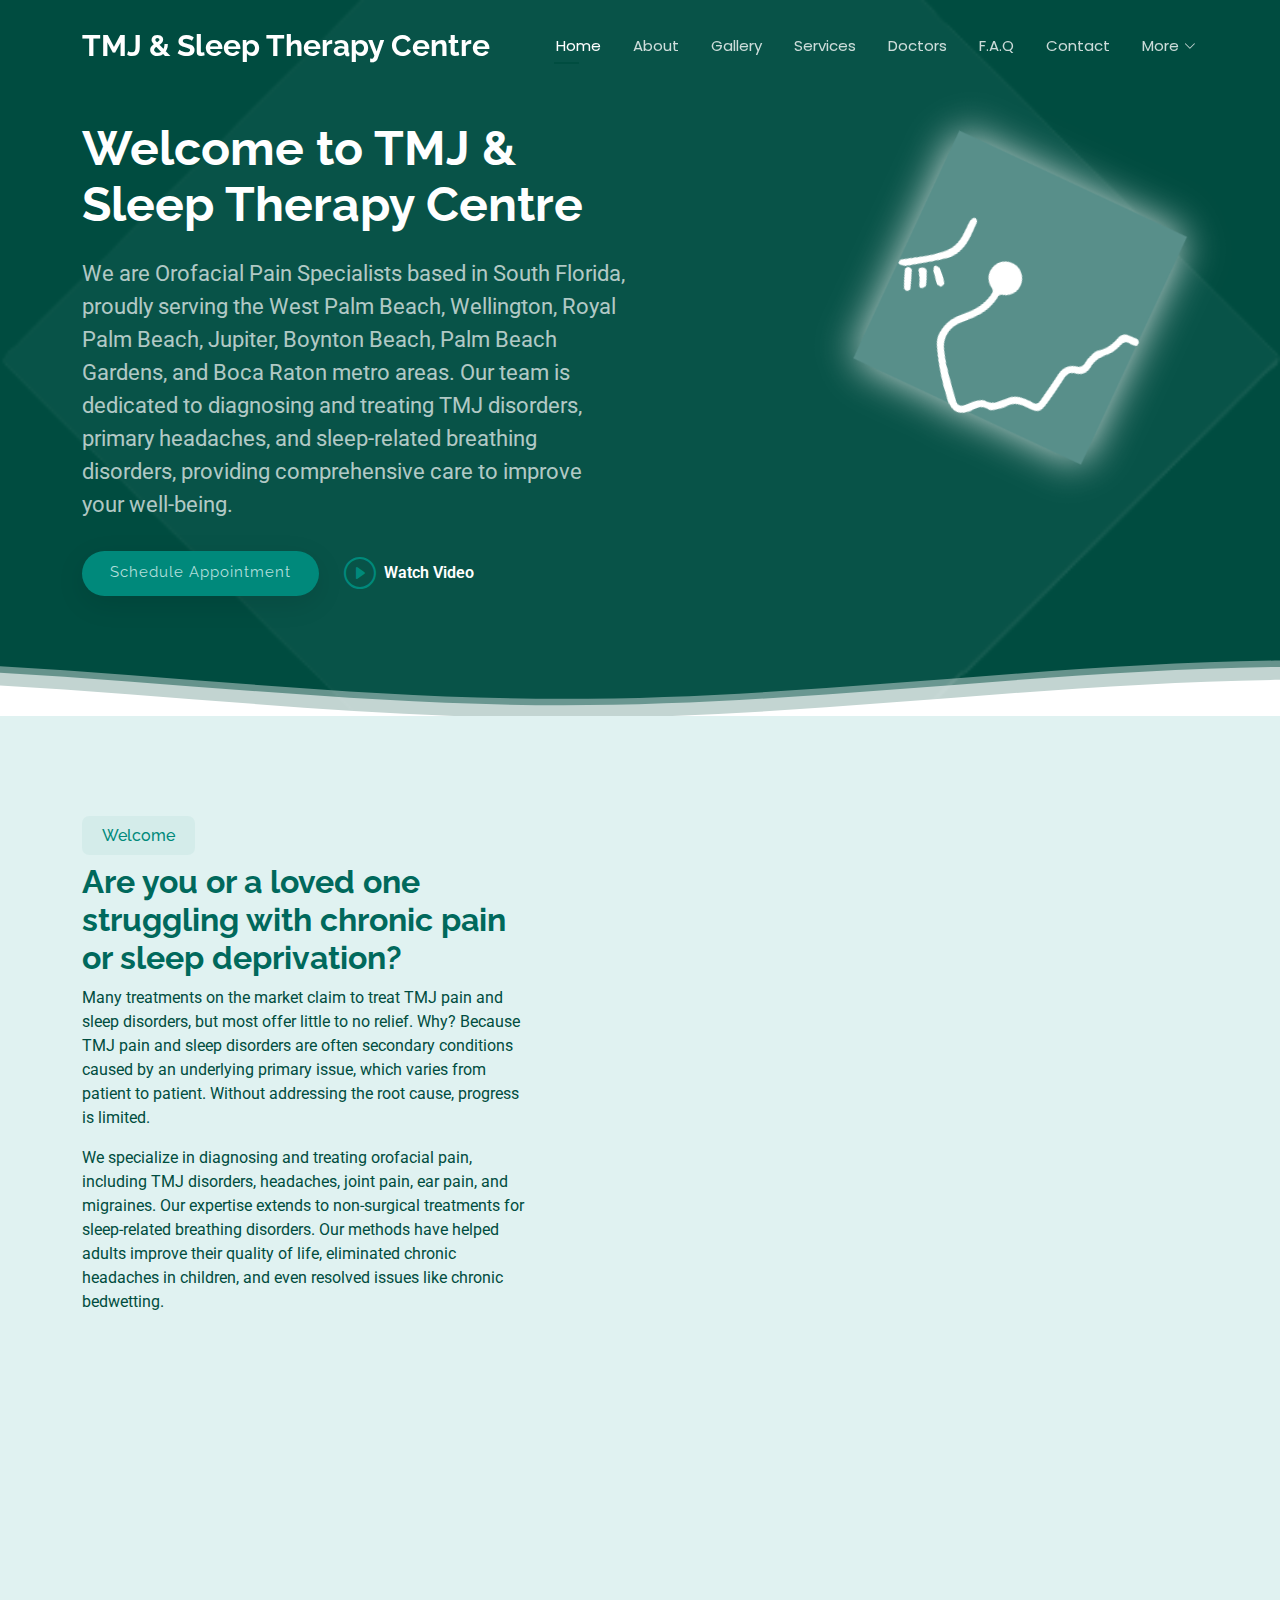
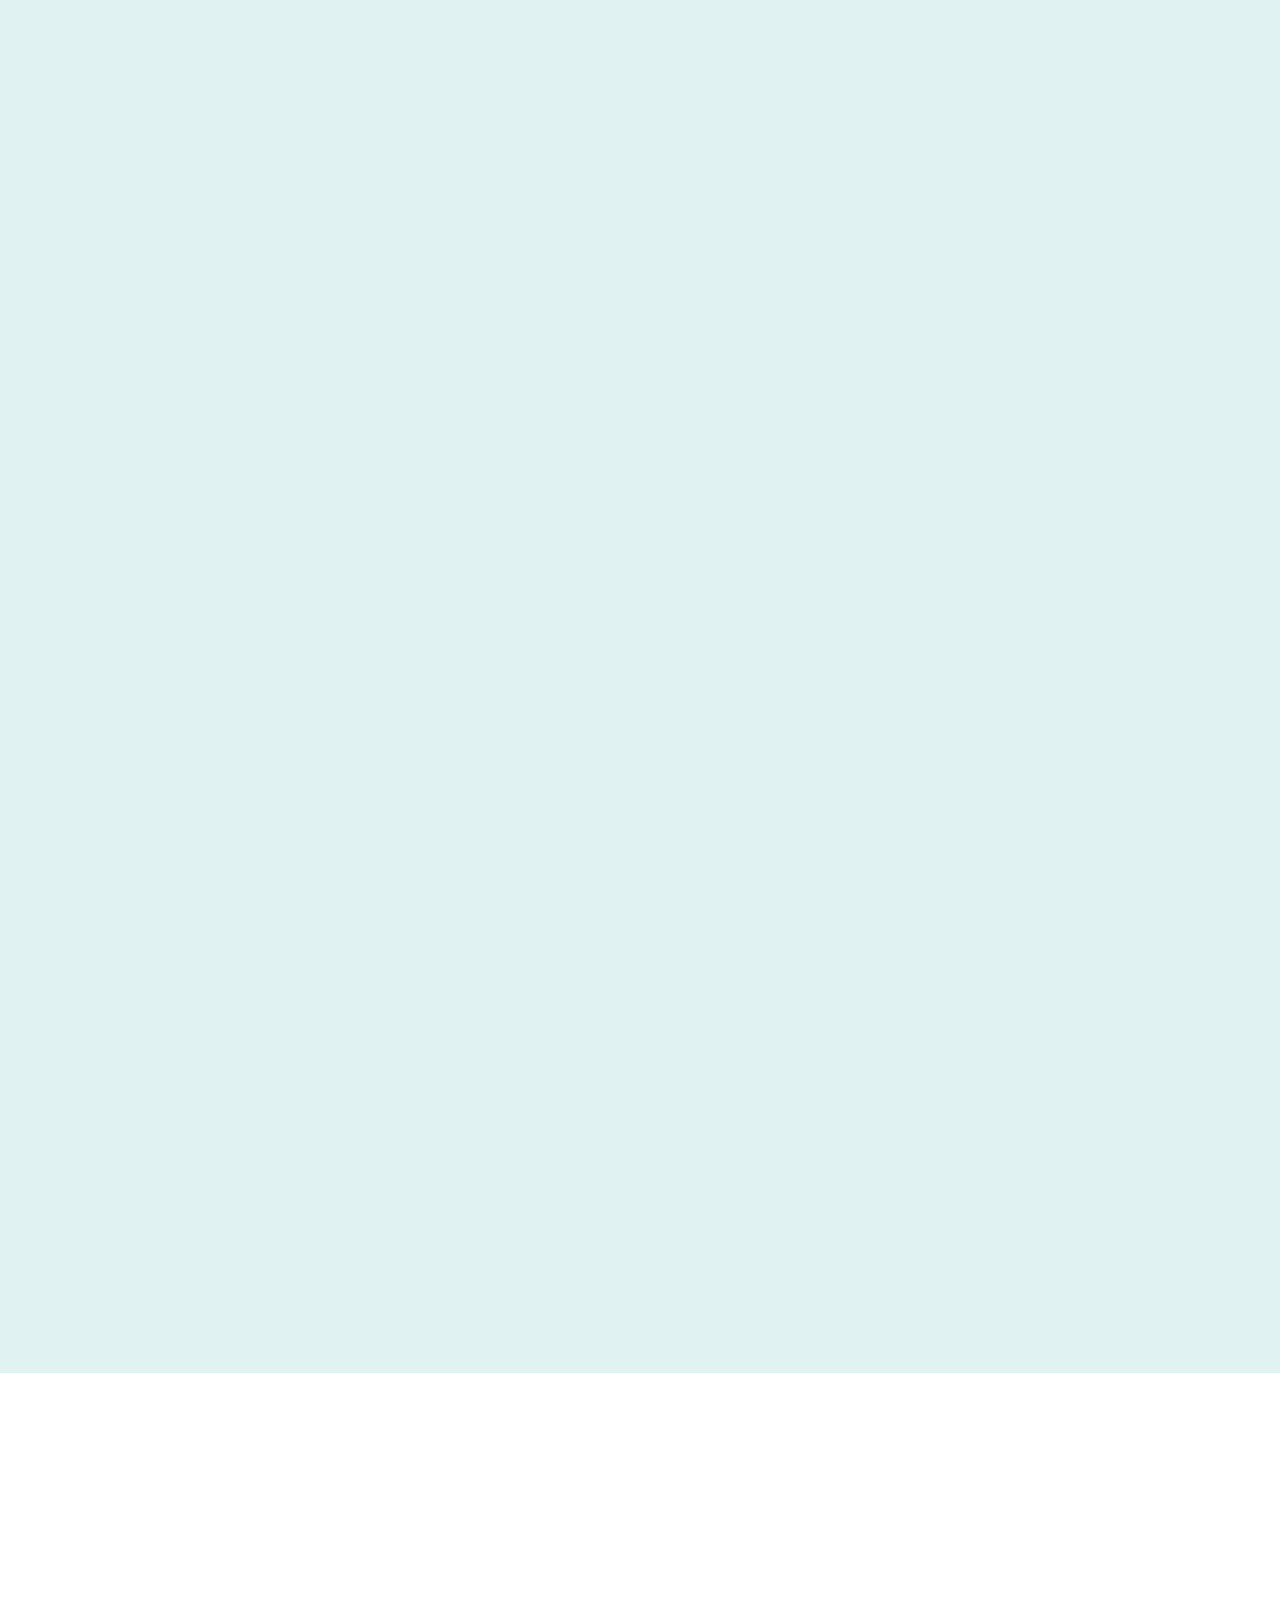
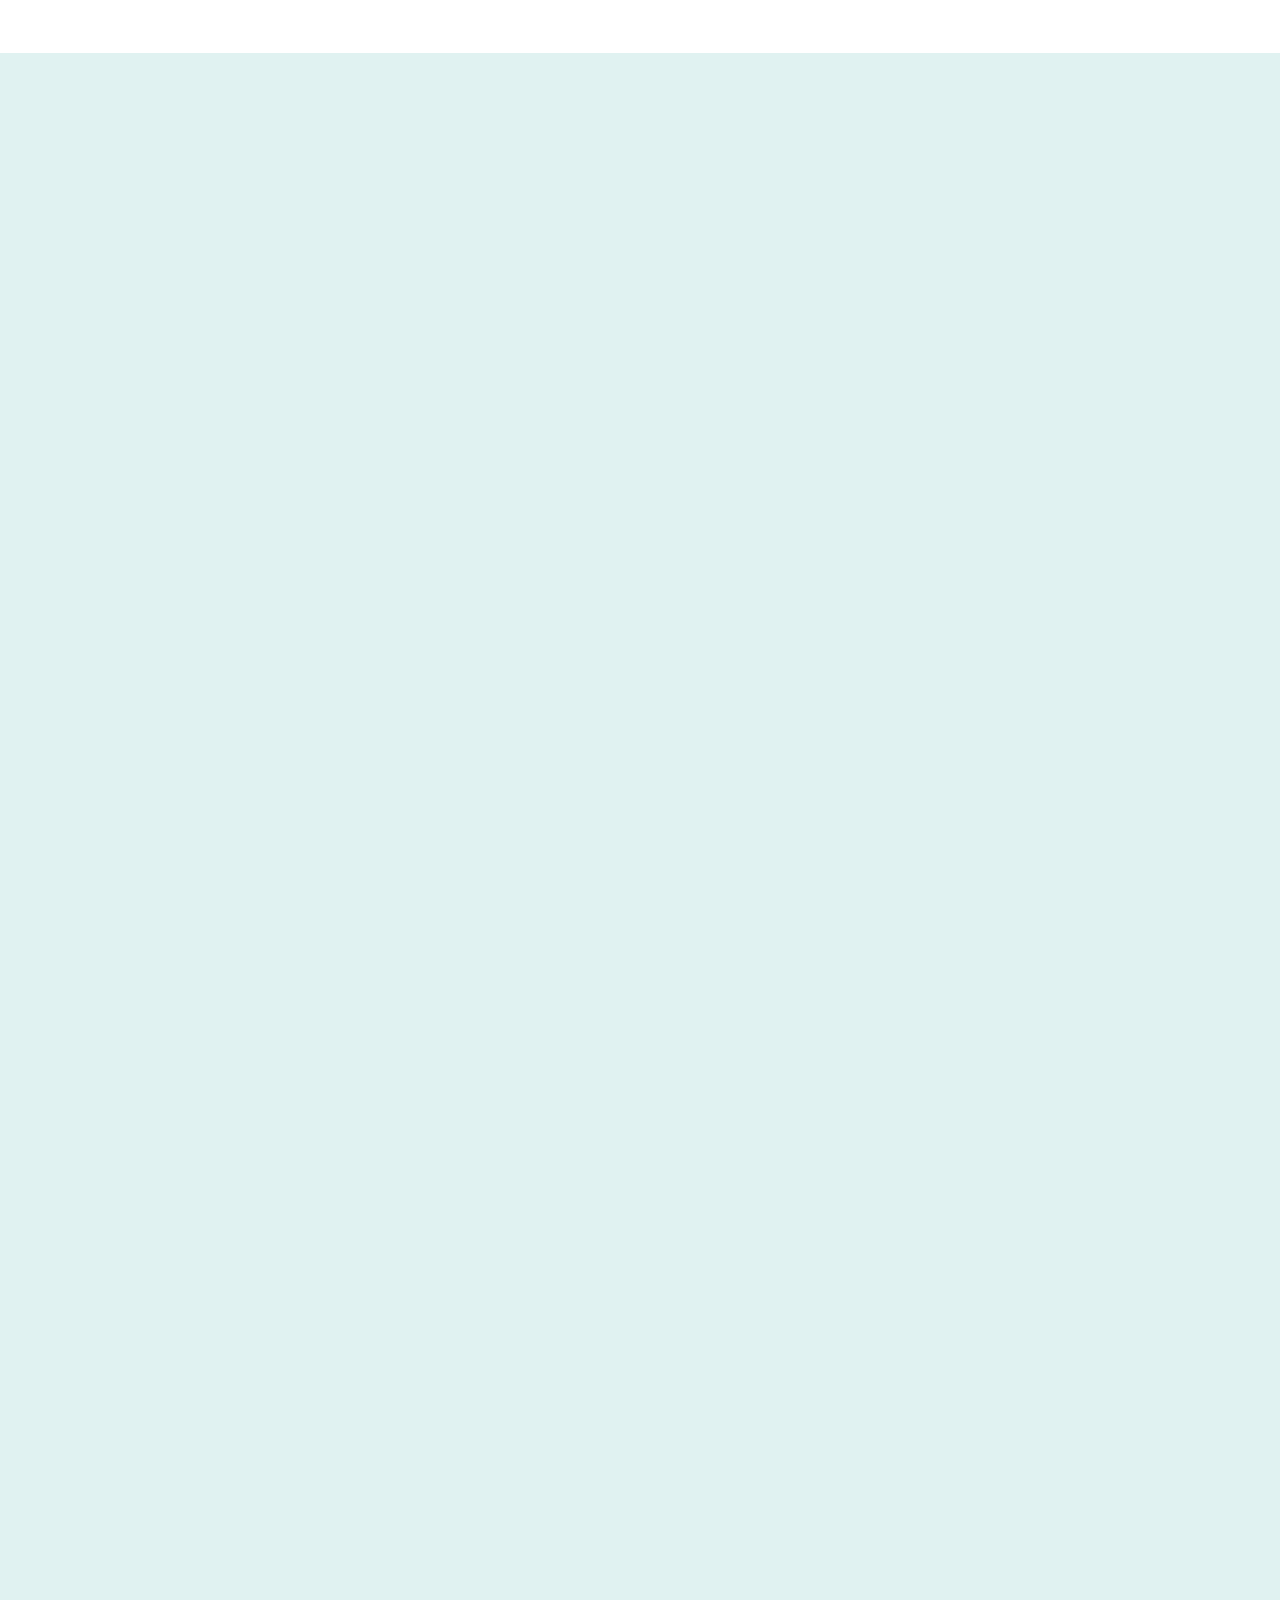
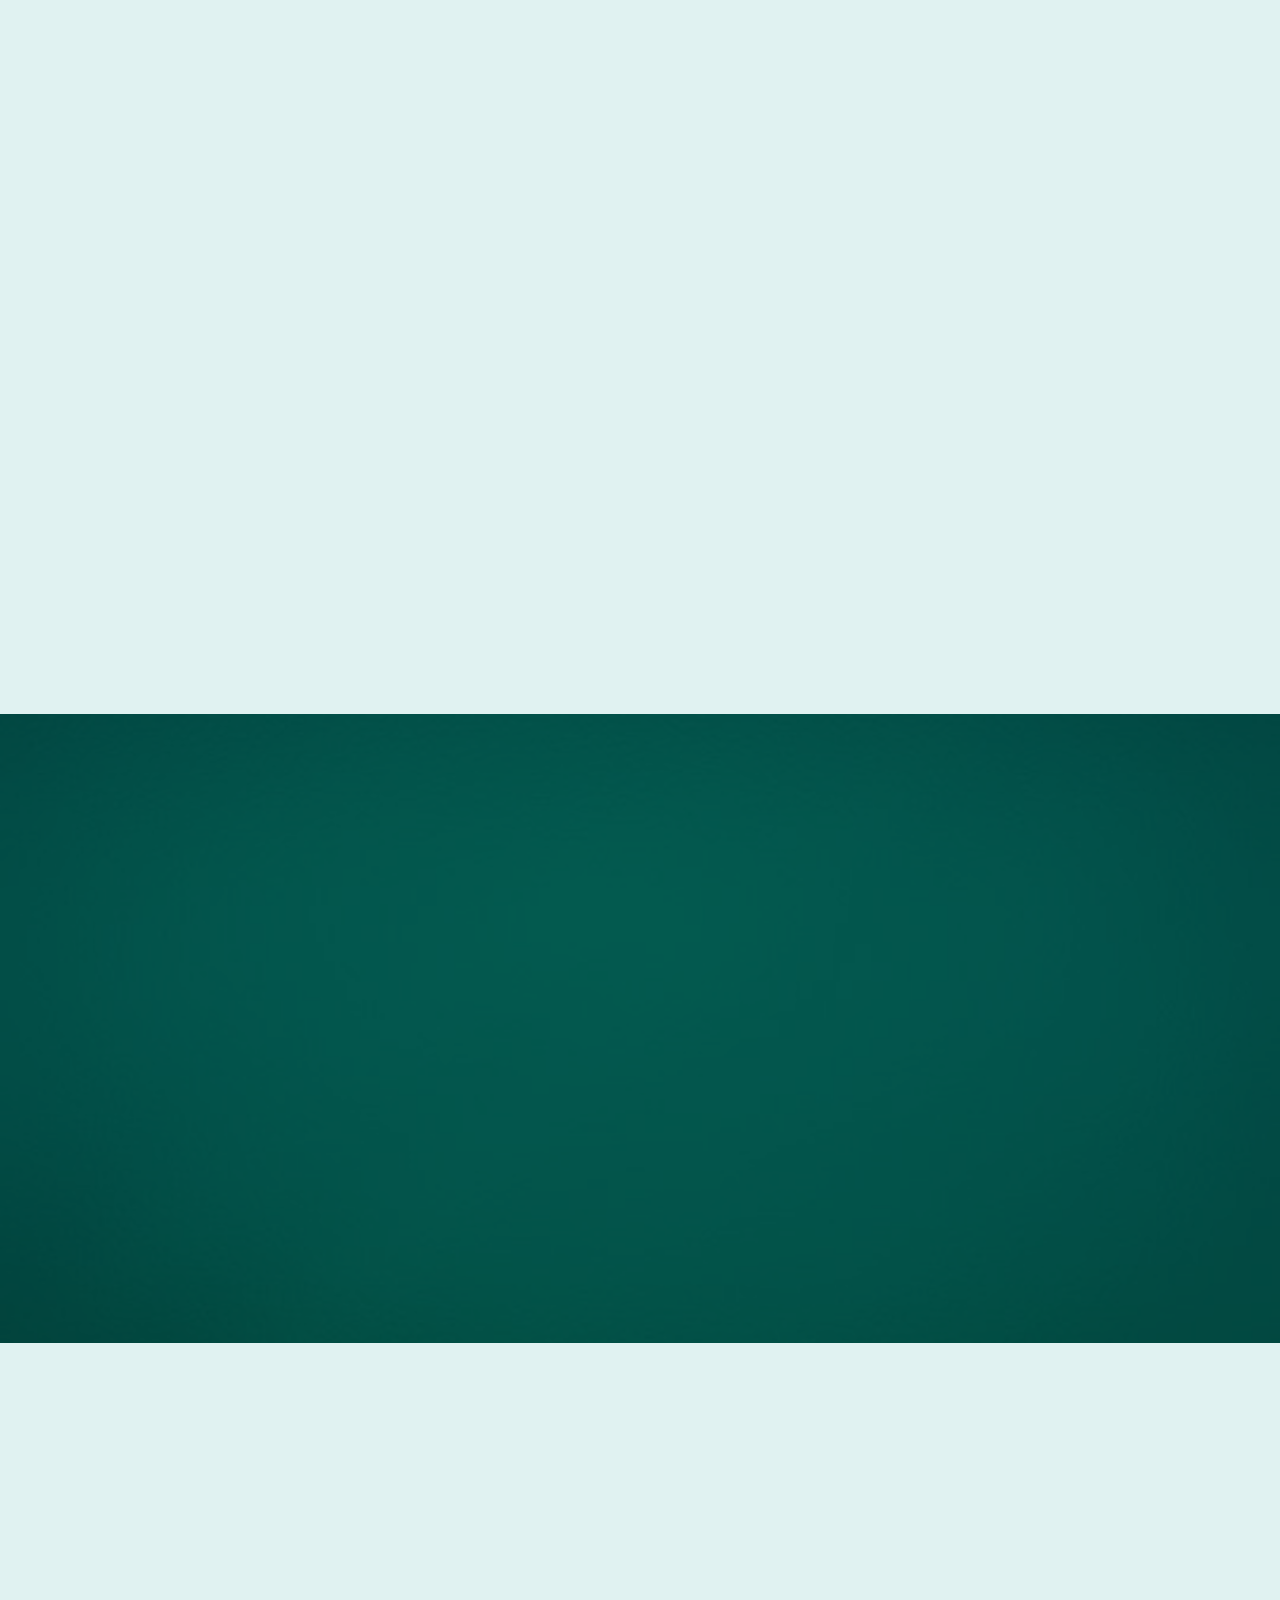
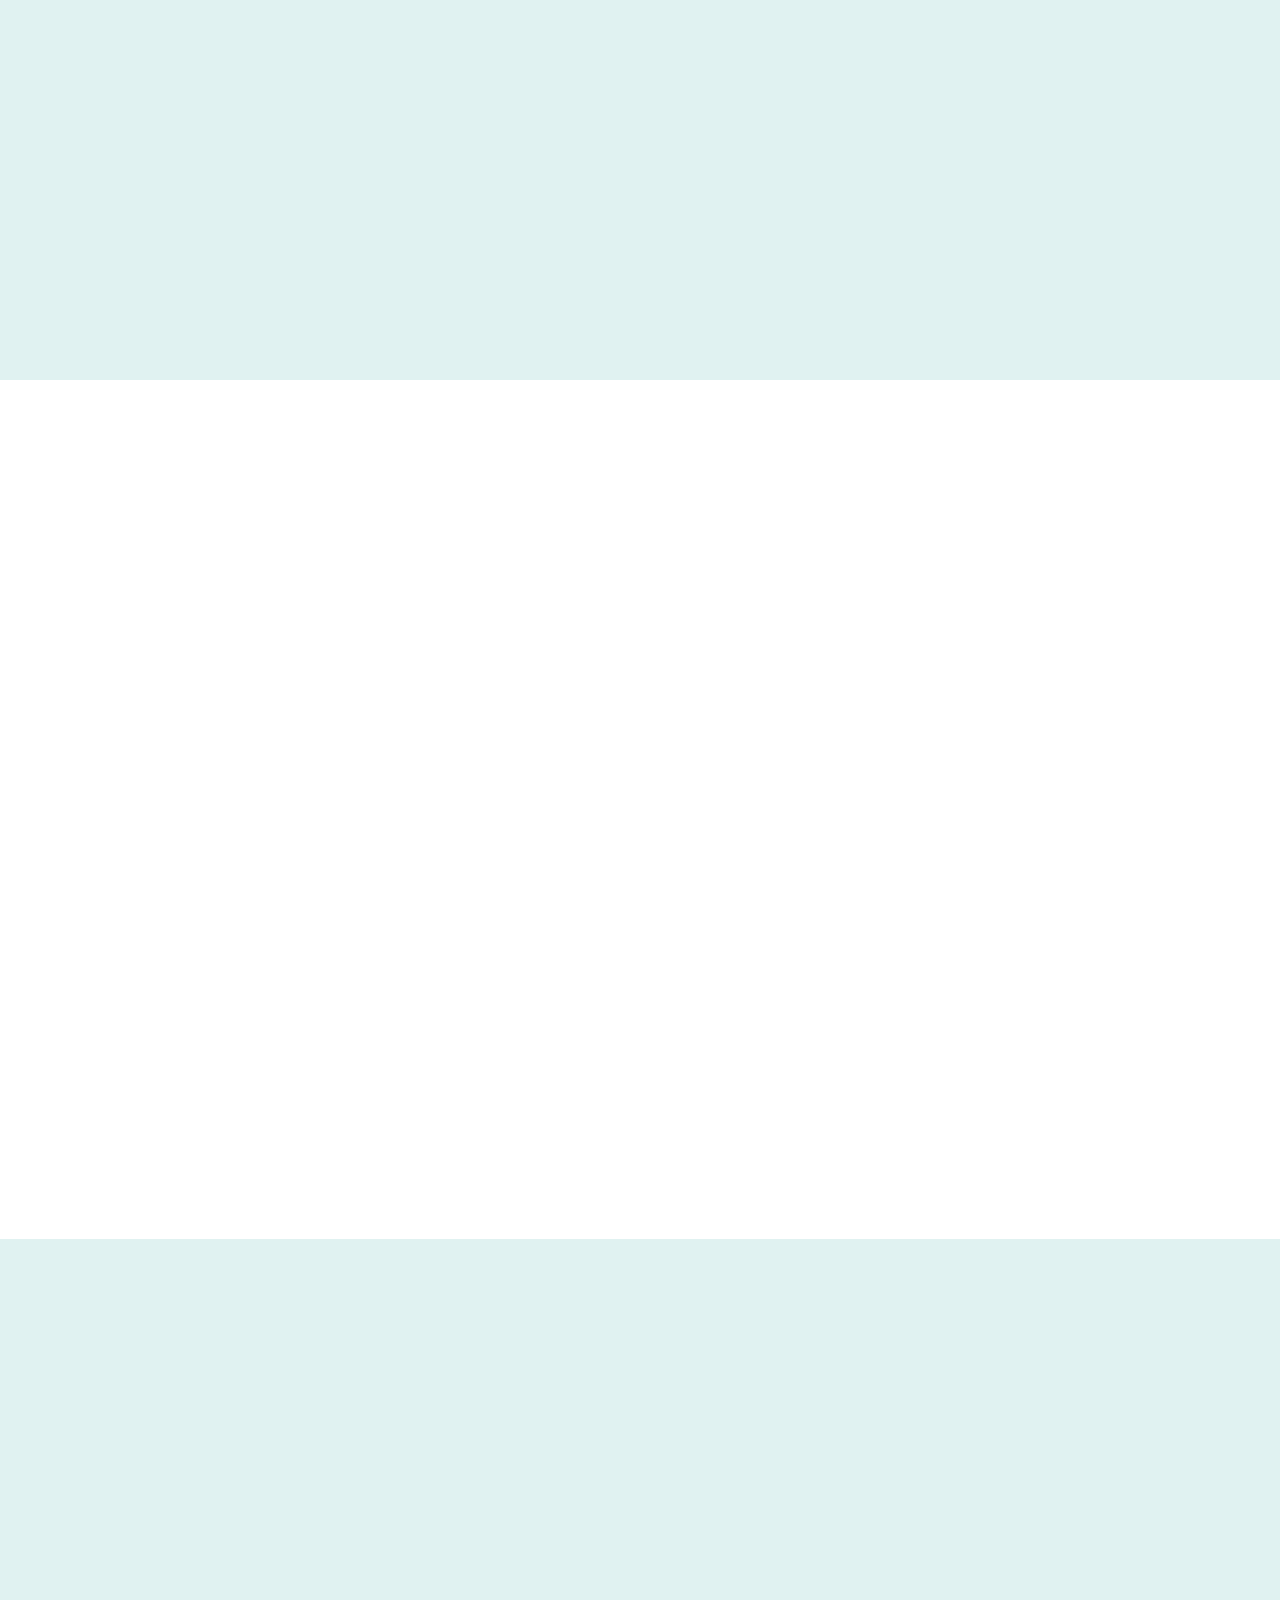
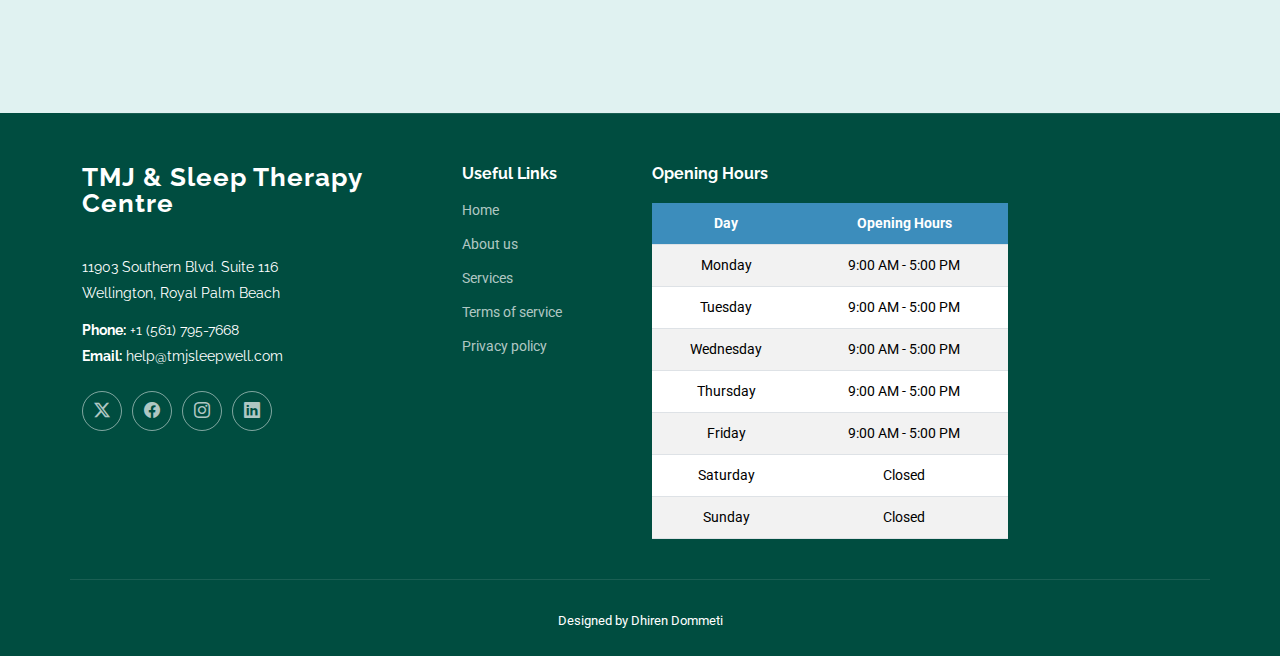
==== index.html @ c7f0abd9 "main" ====
<!DOCTYPE html>
<html lang="en">
  <!--
     ____   ____ ___  ____  ____ ___ ___  _   _
    / ___| / ___/ _ \|  _ \|  _ \_ _/ _ \| \ | |
    \___ \| |  | | | | |_) | |_) | | | | |  \| |
    ___) | |__| |_| |  _ <|  __/| | |_| | |\  |
    |____/ \____\___/|_| \_\_|  |___\___/|_| \_|
    www.dhiren.pro
  -->
  <head>
    <meta charset="utf-8" />
    <meta content="width=device-width, initial-scale=1.0" name="viewport" />
    <title>TMJ & Sleep Therapy Centre</title>
    <meta name="description" content="Specialized care for TMJ disorders and sleep-related breathing problems">
    <meta name="keywords" content="TMJ, sleep therapy, dental care">

    <!-- Favicons -->
    <link href="assets/img/favicon.png" rel="icon" />
    <!--<link href="assets/img/favicon.png" rel="apple-touch-icon" />-->

    <!-- Fonts -->
    <link href="https://fonts.googleapis.com" rel="preconnect" />
    <link href="https://fonts.gstatic.com" rel="preconnect" crossorigin />
    <link href="https://fonts.googleapis.com/css2?family=Roboto:ital,wght@0,100;0,300;0,400;0,500;0,700;0,900;1,100;1,300;1,400;1,500;1,700;1,900&family=Poppins:ital,wght@0,100;0,200;0,300;0,400;0,500;0,600;0,700;0,800;0,900;1,100;1,200;1,300;1,400;1,500;1,600;1,700;1,800;1,900&family=Raleway:ital,wght@0,100;0,200;0,300;0,400;0,500;0,600;0,700;0,800;0,900;1,100;1,200;1,300;1,400;1,500;1,600;1,700;1,800;1,900&display=swap" rel="stylesheet"/>

    <!-- Vendor CSS Files -->
    <!--<link href="https://fonts.googleapis.com/css2?family=Belleza&display=swap" rel="stylesheet"/>-->
    <link href="assets/vendor/bootstrap/css/bootstrap.min.css" rel="stylesheet"/>
    <link href="assets/vendor/bootstrap-icons/bootstrap-icons.css" rel="stylesheet"/>
    <link href="assets/vendor/aos/aos.css" rel="stylesheet" />
    <link href="assets/vendor/glightbox/css/glightbox.min.css" rel="stylesheet"/>
    <link href="assets/vendor/swiper/swiper-bundle.min.css" rel="stylesheet" />

    <!-- Main CSS File -->
    <link href="assets/css/main.css" rel="stylesheet" />
  <!--  <style>
      #nextButton {
         display: none; /* Initially hide the button */
         position: fixed;
         bottom: 20px;
         right: 20px;
         padding: 10px 20px;
         background-color: #663333;
         color: white;
         border: none;
         border-radius: 5px;
         cursor: pointer;
      }
   </style>-->
  </head>

  <body class="index-page">
    <header id="header" class="header d-flex align-items-center fixed-top">
      <div
        class="container-fluid container-xl position-relative d-flex align-items-center justify-content-between"
      >
        <a href="index.html" class="logo d-flex align-items-center">
          <!-- Uncomment the line below if you also wish to use an image logo
          <img src="assets/img/logo.png" alt="" />-->
          <!--style="font-family: 'Belleza'; font-size: 1.5em"-->
          <h1>
            TMJ & Sleep Therapy Centre
          </h1>
        </a>
        <nav id="navmenu" class="navmenu">
          <ul>
            <li><a href="#hero" class="active">Home</a></li>
            <li><a href="#about">About</a></li>
            <!--<li><a href="#features">Features</a></li>-->
            <li><a href="#gallery">Gallery</a></li>
            <li><a href="#services">Services</a></li>
            <li><a href="#team">Doctors</a></li>
            <li><a href="#faq">F.A.Q</a></li>
            <li><a href="#contact">Contact</a></li>

            <!--<li><a href="#pricing">Pricing</a></li>-->

            <li class="dropdown">
              <a href="#"
                ><span>More</span>
                <i class="bi bi-chevron-down toggle-dropdown"></i
              ></a>
              <ul>
               <!-- <li><a href="#contact">Contact</a></li>
                <li><a href="#faq">F.A.Q</a></li>-->
                <li class="dropdown">
                  <a href="#"
                    ><span>Resources</span>
                    <i class="bi bi-chevron-down toggle-dropdown"></i
                  ></a>
                  <ul>
                    <li><a href="#">Blog</a></li>
                    <li><a href="#">Patient Education</a></li>
                  </ul>
                </li>
              </ul>
            </li>
          </ul>
          <i class="mobile-nav-toggle d-xl-none bi bi-list"></i>
        </nav>
      </div>
    </header>

    <main class="main">
      <!-- Hero Section -->
      <section id="hero" class="hero section dark-background">
        <img src="assets/img/hero-bg.png" alt="" class="hero-bg" />

        <div class="container">
          <div class="row gy-4 justify-content-between">
            <div
              class="col-lg-4 order-lg-last hero-img"
              data-aos="zoom-out"
              data-aos-delay="100"
            >
              <img
                src="assets/img/hero-img.png"
                class="img-fluid animated"
                alt=""
              />
            </div>

            <div
              class="col-lg-6 d-flex flex-column justify-content-center"
              data-aos="fade-in"
            >
            <!--style="color: #d1a152"-->
              <h1 style="color: #ffffff">Welcome to TMJ & Sleep Therapy Centre</h1>
              <p>We are Orofacial Pain Specialists based in South Florida, proudly serving the West Palm Beach, Wellington, Royal Palm Beach, Jupiter, Boynton Beach, Palm Beach Gardens, and Boca Raton metro areas. Our team is dedicated to diagnosing and treating TMJ disorders, primary headaches, and sleep-related breathing disorders, providing comprehensive care to improve your well-being.</p>
              <div class="d-flex">
                <a href="https://book2.getweave.com/55a5452f-54cc-47e9-a3f2-86a4221fc9c2/request-appointment?source=WEBSITE" class="btn-get-started">Schedule Appointment</a>
                <a
                  href="https://youtu.be/c-mx5J703uY?si=307DD_URw7B5Xolp"
                  class="glightbox btn-watch-video d-flex align-items-center"
                  ><i class="bi bi-play-circle"></i><span>Watch Video</span></a
                >
              </div>
            </div>
          </div>
        </div>

        <svg
          class="hero-waves"
          xmlns="http://www.w3.org/2000/svg"
          xmlns:xlink="http://www.w3.org/1999/xlink"
          viewBox="0 24 150 28 "
          preserveAspectRatio="none"
        >
          <defs>
            <path
              id="wave-path"
              d="M-160 44c30 0 58-18 88-18s 58 18 88 18 58-18 88-18 58 18 88 18 v44h-352z"
            ></path>
          </defs>
          <g class="wave1">
            <use xlink:href="#wave-path" x="50" y="3"></use>
          </g>
          <g class="wave2">
            <use xlink:href="#wave-path" x="50" y="0"></use>
          </g>
          <g class="wave3">
            <use xlink:href="#wave-path" x="50" y="9"></use>
          </g>
        </svg>
      </section>
      <!-- /Hero Section -->

      <!-- About Section -->
<section id="about" class="about section">
  <div class="container" data-aos="fade-up" data-aos-delay="100">
    <div class="row align-items-xl-center gy-5">
      <div class="col-xl-5 content">
        <h3>Welcome</h3>
        <h2>Are you or a loved one struggling with chronic pain or sleep deprivation?</h2>
        <p>
           Many treatments on the market claim to treat TMJ pain and sleep disorders, but most offer little to no relief. Why? Because TMJ pain and sleep disorders are often secondary conditions caused by an underlying primary issue, which varies from patient to patient. Without addressing the root cause, progress is limited.
        </p>
        <p>
          We specialize in diagnosing and treating orofacial pain, including TMJ disorders, headaches, joint pain, ear pain, and migraines. Our expertise extends to non-surgical treatments for sleep-related breathing disorders. Our methods have helped adults improve their quality of life, eliminated chronic headaches in children, and even resolved issues like chronic bedwetting.
        </p>
      </div>

      <!--<div class="col-xl-7">
        <img src="assets/img/gallery/office.jpeg" alt="Orofacial Pain Treatment" class="img-fluid rounded-3" />
      </div>-->
    </div>
  </div>
</section>
<!-- /About Section -->


      <!-- About Section -->
<section id="about" class="about section">
  <div class="container" data-aos="fade-up" data-aos-delay="100">
    <div class="row align-items-xl-center gy-5">
      <div class="col-xl-5 content">
        <h3>About Us</h3>
        <h2>Compassionate Care for Pain Relief and Better Sleep</h2>
        <p>
          Are you or a loved one struggling with chronic pain, headaches, or sleep deprivation? Our expert team specializes in diagnosing and treating orofacial pain and sleep-related breathing disorders. We are committed to helping you achieve relief and improve your overall well-being.
        </p>
        <!--<a href="#" class="read-more"><span>Read More</span><i class="bi bi-arrow-right"></i></a>-->
      </div>

      <div class="col-xl-7">
        <div class="row gy-4 icon-boxes">
          <div class="col-md-6" data-aos="fade-up" data-aos-delay="200">
            <div class="icon-box">
              <i class="bi bi-graph-up-arrow"></i>
              <h3>Personalized Treatment with Proven Results</h3>
              <p>
                We specialize in treating TMJ disorders, migraines, ear pain, and more, using non-surgical approaches tailored to your needs. Our solutions have transformed lives, from eliminating chronic headaches in children to resolving long-term sleep issues in adults.
              </p>
            </div>
          </div>
          <!-- End Icon Box -->

          <div class="col-md-6" data-aos="fade-up" data-aos-delay="300">
            <div class="icon-box">
              <i class="bi bi-clipboard-pulse"></i>
              <h3>Convenient and Comprehensive Care</h3>
              <p>
                Our patient-first approach ensures that you receive quality care with minimal disruption to your daily life. We offer flexible appointments and a welcoming environment designed to make your treatment journey seamless.
              </p>
            </div>
          </div>
          <!-- End Icon Box -->

          <div class="col-md-6" data-aos="fade-up" data-aos-delay="400">
            <div class="icon-box">
              <i class="bi bi-command"></i>
              <h3>Advanced, Non-Invasive Solutions</h3>
              <p>
                Our cutting-edge treatments help manage pain and sleep disorders without surgery. Whether it's advanced oral appliances or customized therapy plans, we prioritize your comfort and long-term health.
              </p>
            </div>
          </div>
          <!-- End Icon Box -->

          <div class="col-md-6" data-aos="fade-up" data-aos-delay="500">
            <div class="icon-box">
              <i class="bi bi-buildings"></i>
              <h3>Expertise You Can Trust</h3>
              <p>
                With years of experience and a commitment to excellence, our team is dedicated to providing top-tier care. We stay ahead of the latest advancements in pain management and sleep medicine to bring you the best possible results.
              </p>
            </div>
          </div>
          <!-- End Icon Box -->
        </div>
      </div>
    </div>
  </div>
</section>
<!-- /About Section -->


<!-- Features Section -->
<section id="features" class="features section">
<div class="container" data-aos="fade-up">
<div class="section-title text-center">
  <h2>What to Expect from Our Care</h2>
  </div>

<div class="row gy-4">
  <!-- Comprehensive Care -->
  <div class="col-lg-3 col-md-4" data-aos="fade-up" data-aos-delay="100">
    <div class="features-item">
      <i class="bi bi-eye" style="color: #ffbb2c"></i>
      <h3>Comprehensive Care</h3>
      </div>
  </div>

  <!-- Smile Makeovers -->
  <div class="col-lg-3 col-md-4" data-aos="fade-up" data-aos-delay="200">
    <div class="features-item">
      <i class="bi bi-infinity" style="color: #5578ff"></i>
      <h3>Non-Surgical Treatments</h3>
      </div>
  </div>

  <!-- Advanced Technology -->
  <div class="col-lg-3 col-md-4" data-aos="fade-up" data-aos-delay="300">
    <div class="features-item">
      <i class="bi bi-mortarboard" style="color: #e80368"></i>
      <h3>Cutting-Edge Technology</h3>
        </div>
  </div>

  <!-- Emergency Dentistry -->
  <div class="col-lg-3 col-md-4" data-aos="fade-up" data-aos-delay="400">
    <div class="features-item">
      <i class="bi bi-nut" style="color: #e361ff"></i>
      <h3>Rapid Relief & Emergency Care</h3>
        </div>
  </div>

  <!-- Family-Centered Care -->
  <div class="col-lg-3 col-md-4" data-aos="fade-up" data-aos-delay="500">
    <div class="features-item">
      <i class="bi bi-shuffle" style="color: #47aeff"></i>
      <h3>Care for All Ages</h3>
      </div>
  </div>

  <!-- Patient Comfort -->
  <div class="col-lg-3 col-md-4" data-aos="fade-up" data-aos-delay="600">
    <div class="features-item">
      <i class="bi bi-star" style="color: #ffa76e"></i>
      <h3>Comfort & Stress-Free Visits</h3>
      </div>
  </div>

  <!-- Personalized Treatments -->
  <div class="col-lg-3 col-md-4" data-aos="fade-up" data-aos-delay="700">
    <div class="features-item">
      <i class="bi bi-x-diamond" style="color: #11dbcf"></i>
      <h3>Customized Treatment Plans</h3>
    </div>
  </div>

  <!-- Preventive Care -->
  <div class="col-lg-3 col-md-4" data-aos="fade-up" data-aos-delay="800">
    <div class="features-item">
      <i class="bi bi-camera-video" style="color: #4233ff"></i>
      <h3>Preventive & Long-Term Wellness</h3>
      </div>
  </div>

  <!-- Expertise You Trust -->
  <div class="col-lg-3 col-md-4" data-aos="fade-up" data-aos-delay="900">
    <div class="features-item">
      <i class="bi bi-command" style="color: #b2904f"></i>
      <h3>Trusted Specialists</h3>
      </div>
  </div>

  <!-- Cosmetic Dentistry -->
  <div class="col-lg-3 col-md-4" data-aos="fade-up" data-aos-delay="1000">
    <div class="features-item">
      <i class="bi bi-dribbble" style="color: #b20969"></i>
      <h3>Improving Your Quality of Life</h3>
      </div>
  </div>

  <!-- Affordable Options -->
  <div class="col-lg-3 col-md-4" data-aos="fade-up" data-aos-delay="1100">
    <div class="features-item">
      <i class="bi bi-activity" style="color: #ff5828"></i>
      <h3>Flexible & Affordable Care</h3>
      </div>
  </div>

  <!-- Community Connection -->
  <div class="col-lg-3 col-md-4" data-aos="fade-up" data-aos-delay="1200">
    <div class="features-item">
      <i class="bi bi-brightness-high" style="color: #29cc61"></i>
      <h3>Community-Driven Excellence</h3>
      </div>
  </div>
</div>
</div>
</section>
<!-- /Features Section -->


      <!-- Stats Section -->
      <section id="stats" class="stats section light-background">
        <div class="container" data-aos="fade-up" data-aos-delay="100">
          <div class="row gy-4">
            <div
              class="col-lg-3 col-md-6 d-flex flex-column align-items-center"
            >
              <i class="bi bi-emoji-smile"></i>
              <div class="stats-item">
                <span
                  data-purecounter-start="0"
                  data-purecounter-end="232"
                  data-purecounter-duration="1"
                  class="purecounter"
                ></span>
                <p>Satisfied Clients</p>
              </div>
            </div>
            <!-- End Stats Item -->

            <div
              class="col-lg-3 col-md-6 d-flex flex-column align-items-center"
            >
              <i class="bi bi-journal-richtext"></i>
              <div class="stats-item">
                <span
                  data-purecounter-start="0"
                  data-purecounter-end="21"
                  data-purecounter-duration="1"
                  class="purecounter"
                ></span>
                <p>Years of Smiles</p>
              </div>
            </div>
            <!-- End Stats Item -->

            <div
              class="col-lg-3 col-md-6 d-flex flex-column align-items-center"
            >
              <i class="bi bi-headset"></i>
              <div class="stats-item">
                <span
                  data-purecounter-start="0"
                  data-purecounter-end="1463"
                  data-purecounter-duration="1"
                  class="purecounter"
                ></span>
                <p>Support Hours Provided</p>
              </div>
            </div>
            <!-- End Stats Item -->

            <div
              class="col-lg-3 col-md-6 d-flex flex-column align-items-center"
            >
              <i class="bi bi-people"></i>
              <div class="stats-item">
                <span
                  data-purecounter-start="0"
                  data-purecounter-end="15"
                  data-purecounter-duration="1"
                  class="purecounter"
                ></span>
                <p>Dedicated Members</p>
              </div>
            </div>
            <!-- End Stats Item -->
          </div>
        </div>
      </section>
      <!-- /Stats Section -->

      <!-- Details Section -->
<section id="details" class="details section">
  <!-- Section Title -->
  <div class="container section-title" data-aos="fade-up">
    <h2>Why Choose Us?</h2>
    <div>
      <span>Specialized Care for TMJ & Sleep Disorders</span>
    </div>
  </div>
  <!-- End Section Title -->

  <div class="container">
    <div class="row gy-4 align-items-center features-item">
      <div class="col-md-5 d-flex align-items-center" data-aos="zoom-out" data-aos-delay="100">
        <img src="assets/img/details-1.png" class="img-fluid" alt="TMJ Therapy" />
      </div>
      <div class="col-md-7" data-aos="fade-up" data-aos-delay="100">
        <h3>Comprehensive TMJ & Sleep Therapy</h3>
        <p class="fst-italic">
          We provide expert diagnosis and treatment for TMJ disorders, facial pain, headaches, and sleep-related breathing disorders.
          Our approach is non-invasive and designed to restore comfort and improve sleep quality.
        </p>
        <ul>
          <li><i class="bi bi-check"></i> Non-surgical TMJ pain relief and management.</li>
          <li><i class="bi bi-check"></i> Personalized sleep apnea and snoring treatments.</li>
          <li><i class="bi bi-check"></i> Advanced diagnostic tools for accurate assessments.</li>
          <li><i class="bi bi-check"></i> Proven therapies to improve sleep and reduce discomfort.</li>
        </ul>
      </div>
    </div>
    <!-- Features Item -->

    <div class="row gy-4 align-items-center features-item">
      <div class="col-md-5 order-1 order-md-2 d-flex align-items-center" data-aos="zoom-out" data-aos-delay="200">
        <img src="assets/img/details-2.png" class="img-fluid" alt="Expert Treatment" />
      </div>
      <div class="col-md-7 order-2 order-md-1" data-aos="fade-up" data-aos-delay="200">
        <h3>Expert Care Without the Wait</h3>
        <p class="fst-italic">
          Our team specializes exclusively in TMJ and sleep disorders, ensuring that you receive precise, expert-driven care
          without the hassle of long referrals or unnecessary treatments.
        </p>
        <ul>
          <li><i class="bi bi-check"></i> Direct access to TMJ and sleep specialists.</li>
          <li><i class="bi bi-check"></i> Customized treatment plans for long-term relief.</li>
          <li><i class="bi bi-check"></i> A holistic approach that considers your overall well-being.</li>
        </ul>
      </div>
    </div>
    <!-- Features Item -->

    <div class="row gy-4 align-items-center features-item">
      <div class="col-md-5 d-flex align-items-center" data-aos="zoom-out">
        <img src="assets/img/details-3.png" class="img-fluid" alt="Insurance Assistance" />
      </div>
      <div class="col-md-7" data-aos="fade-up">
        <h3>Personalized Insurance & Financing Support</h3>
        <p>
          We understand that specialized care can be costly. Our team helps you navigate insurance coverage and financing options
          so that you can receive the care you need without financial stress.
        </p>
        <ul>
          <li><i class="bi bi-check"></i> Assistance with insurance claims and benefit maximization.</li>
          <li><i class="bi bi-check"></i> Flexible payment plans to suit your budget.</li>
          <li><i class="bi bi-check"></i> Transparent pricing with no hidden fees.</li>
        </ul>
      </div>
    </div>
    <!-- Features Item -->

    <div class="row gy-4 align-items-center features-item">
      <div class="col-md-5 order-1 order-md-2 d-flex align-items-center" data-aos="zoom-out">
        <img src="assets/img/details-4.png" class="img-fluid" alt="Trusted Care" />
      </div>
      <div class="col-md-7 order-2 order-md-1" data-aos="fade-up">
        <h3>A Trusted Name in TMJ & Sleep Therapy</h3>
        <p class="fst-italic">
          We are committed to helping individuals of all ages regain comfort, improve their sleep, and enhance their quality of life.
          Many of our patients have found lasting relief, allowing them to live pain-free and sleep better.
        </p>
        <p>
          Join our growing community of patients who trust us for specialized, compassionate care. Experience the difference of a dedicated TMJ & Sleep Therapy Centre.
        </p>
      </div>
    </div>
    <!-- Features Item -->
  </div>
</section>
<!-- /Details Section -->


      <!-- Gallery Section -->
      <section id="gallery" class="gallery section">
        <!-- Section Title -->
        <div class="container section-title" data-aos="fade-up">
          <h2>Gallery</h2>
          <div>
            <span>Check Our</span>
            <span class="description-title">Gallery</span>
          </div>
        </div>
        <!-- End Section Title -->

        <div class="container" data-aos="fade-up" data-aos-delay="100">
          <div class="row g-0">
            <div class="col-lg-3 col-md-4">
              <div class="gallery-item">
                <a
                  href="assets/img/gallery/gallery-1.png"
                  class="glightbox"
                  data-gallery="images-gallery"
                >
                  <img
                    src="assets/img/gallery/gallery-1.png"
                    alt=""
                    class="img-fluid"
                  />
                </a>
              </div>
            </div>
            <!-- End Gallery Item -->
<!--
            <div class="col-lg-3 col-md-4">
              <div class="gallery-item">
                <a
                  href="assets/img/gallery/gallery-2.jpg"
                  class="glightbox"
                  data-gallery="images-gallery"
                >
                  <img
                    src="assets/img/gallery/gallery-2.jpg"
                    alt=""
                    class="img-fluid"
                  />
                </a>
              </div>
            </div>
          -->
            <!-- End Gallery Item -->
<!--
            <div class="col-lg-3 col-md-4">
              <div class="gallery-item">
                <a
                  href="assets/img/gallery/gallery-3.jpg"
                  class="glightbox"
                  data-gallery="images-gallery"
                >
                  <img
                    src="assets/img/gallery/gallery-3.jpg"
                    alt=""
                    class="img-fluid"
                  />
                </a>
              </div>
            </div>
          -->
            <!-- End Gallery Item -->
<!--
            <div class="col-lg-3 col-md-4">
              <div class="gallery-item">
                <a
                  href="assets/img/gallery/gallery-4.jpg"
                  class="glightbox"
                  data-gallery="images-gallery"
                >
                  <img
                    src="assets/img/gallery/gallery-4.jpg"
                    alt=""
                    class="img-fluid"
                  />
                </a>
              </div>
            </div>
            -->
            <!-- End Gallery Item -->
<!--
            <div class="col-lg-3 col-md-4">
              <div class="gallery-item">
                <a
                  href="assets/img/gallery/gallery-5.jpg"
                  class="glightbox"
                  data-gallery="images-gallery"
                >
                  <img
                    src="assets/img/gallery/gallery-5.jpg"
                    alt=""
                    class="img-fluid"
                  />
                </a>
              </div>
            </div>
            -->
            <!-- End Gallery Item -->
<!--
            <div class="col-lg-3 col-md-4">
              <div class="gallery-item">
                <a
                  href="assets/img/gallery/gallery-6.jpg"
                  class="glightbox"
                  data-gallery="images-gallery"
                >
                  <img
                    src="assets/img/gallery/gallery-6.jpg"
                    alt=""
                    class="img-fluid"
                  />
                </a>
              </div>
            </div>
            -->
            <!-- End Gallery Item -->
<!--
            <div class="col-lg-3 col-md-4">
              <div class="gallery-item">
                <a
                  href="assets/img/gallery/gallery-7.jpg"
                  class="glightbox"
                  data-gallery="images-gallery"
                >
                  <img
                    src="assets/img/gallery/gallery-7.jpg"
                    alt=""
                    class="img-fluid"
                  />
                </a>
              </div>
            </div>
            -->
            <!-- End Gallery Item -->
<!--
            <div class="col-lg-3 col-md-4">
              <div class="gallery-item">
                <a
                  href="assets/img/gallery/gallery-8.jpg"
                  class="glightbox"
                  data-gallery="images-gallery"
                >
                  <img
                    src="assets/img/gallery/gallery-8.jpg"
                    alt=""
                    class="img-fluid"
                  />
                </a>
              </div>
            </div>
            -->
            <!-- End Gallery Item -->
          </div>
        </div>
      </section>
      <!-- /Gallery Section -->

      <!-- Testimonials Section -->

      <section id="services" class="testimonials section dark-background">
        <!-- Section Title -->
        <div class="container section-title" data-aos="fade-up">
          <h2>Services</h2>
          <div>
            <span>Check Our</span>
            <span class="description-title">Featured Services</span>
          </div>
        </div>
        <!-- End Section Title -->
        <img
          src="assets/img/testimonials-bg.jpg"
          class="testimonials-bg"
          alt=""
        />

        <div class="container" data-aos="fade-up" data-aos-delay="100">
          <div class="swiper init-swiper">
            <script type="application/json" class="swiper-config">
              {
                "loop": true,
                "speed": 2500,
                "autoplay": {
                  "delay": 4000
                },
                "slidesPerView": "auto",
                "pagination": {
                  "el": ".swiper-pagination",
                  "type": "bullets",
                  "clickable": true
                }
              }
            </script>
            <div class="swiper-wrapper">
              <div class="swiper-slide">
                <div class="testimonial-item">
                  <img
                    src="assets/img/services/TMJ.jpg"
                    alt=""
                    width="300" height="200"
                  />
                  <h3>TMD/TMJ</h3>
                  <p>
                    <i class="bi bi-quote quote-icon-left"></i>
                    <span
                      >TMD (Temporomandibular Disorder) refers to dysfunction or pain in the jaw joint and surrounding muscles. TMJ (Temporomandibular Joint) is the hinge connecting the jaw to the skull, enabling movement for talking and chewing.</span
                    >
                    <i class="bi bi-quote quote-icon-right"></i>
                  </p>
                </div>
              </div>

      <!-- End testimonial item -->

              <div class="swiper-slide">
                <div class="testimonial-item">
                  <img src="assets/img/services/SRBD.gif" alt="" width="300" height="200" />
                  <h3>SLEEP RELATED BREATHING DISORDERS</h3>
                  <p>
                    <i class="bi bi-quote quote-icon-left"></i>
                    <span
                      >Sleep-Related Breathing Disorders (SRBD) are conditions that cause abnormal breathing during sleep, such as sleep apnea and snoring. These disorders can lead to poor sleep quality, daytime fatigue, and serious health risks if untreated.</span
                    >
                    <i class="bi bi-quote quote-icon-right"></i>
                  </p>
                </div>
              </div>

      <!-- End testimonial item -->

              <div class="swiper-slide">
                <div class="testimonial-item">
                  <img
                    src="assets/img/services/sleep_apnea.jpg"
                    alt=""
                    width="300" height="200"
                  />
                  <h3>SLEEP APNEA</h3>
                  <p>
                    <i class="bi bi-quote quote-icon-left"></i>
                    <span
                      >Sleep apnea is a serious sleep disorder where breathing repeatedly stops and starts, leading to disrupted sleep. It can cause fatigue, heart problems, and other health issues if left untreated.</span
                    >
                    <i class="bi bi-quote quote-icon-right"></i>
                  </p>
                </div>
              </div>

      <!-- End testimonial item -->

              <div class="swiper-slide">
                <div class="testimonial-item">
                  <img
                    src="assets/img/services/cpap.gif"
                    alt=""
                    width="200" height="200"
                  />
                  <h3>CPAP</h3>
                  <p>
                    <i class="bi bi-quote quote-icon-left"></i>
                    <span
                      >A CPAP (Continuous Positive Airway Pressure) machine helps treat sleep apnea by keeping airways open with a steady airflow. It improves sleep quality, reduces snoring, and prevents breathing interruptions.</span
                    >
                    <i class="bi bi-quote quote-icon-right"></i>
                  </p>
                </div>
              </div>

      <!-- End testimonial item -->

              <div class="swiper-slide">
                <div class="testimonial-item">
                  <img
                    src="assets/img/services/nutrition.gif"
                    alt=""
                    width="300" height="200"
                  />
                  <h3>NUTRITION</h3>
                  <p>
                    <i class="bi bi-quote quote-icon-left"></i>
                    <span
                      >Proper nutrition is essential for overall health, supporting immune function, energy levels, and disease prevention. A balanced diet fuels the body, promotes healing, and helps maintain optimal physical and mental well-being.</span
                    >
                    <i class="bi bi-quote quote-icon-right"></i>
                  </p>
                </div>
              </div>

            <!-- End testimonial item -->
            </div>
            <div class="swiper-pagination"></div>
          </div>
        </div>
      </section>
      <!-- /Testimonials Section -->

      <!-- Team Section -->
      <section id="team" class="team section">
        <!-- Section Title -->
        <div class="container section-title" data-aos="fade-up">
          <h2>Team</h2>
          <div>
            <span>Meet Our</span> <span class="description-title">Doctor</span>
          </div>
        </div>
        <!-- End Section Title -->

        <div class="container">
          <div class="row gy-5">
            <!-- Team Member 1 -->
            <div
              class="col-lg-4 col-md-6"
              data-aos="fade-up"
              data-aos-delay="100"
            >
              <div
                class="member1"
                data-bs-toggle="modal"
                data-bs-target="#memberModal1"
              >
                <div class="pic">
                  <img
                    src="assets/img/team/team-1.jpg"
                    class="img-fluid"
                    alt=""
                  />
                </div>
                <div class="member-info">
                  <h4>Dr.Sunitha Sirivolu</h4>
                  <span><strong>Dentist</strong>, TMJ Dentist, Cosmetic Dentist</span>
                  <div class="social">
                    <a href=""><i class="bi bi-linkedin"></i></a>
                  </div>
                </div>
              </div>
            </div>
            <!-- Modal for SS -->
            <div
              class="modal fade"
              id="memberModal1"
              tabindex="-1"
              aria-labelledby="memberModal1Label"
              aria-hidden="true"
            >
              <div class="modal-dialog">
                <div class="modal-content">
                  <div class="modal-header">
                    <h5 class="modal-title" id="memberModal1Label">
                      Dr.Sunitha Sirivolu
                    </h5>
                    <button
                      type="button"
                      class="btn-close"
                      data-bs-dismiss="modal"
                      aria-label="Close"
                    ></button>
                  </div>
                  <div class="modal-body">
                    <p>Dentist, TMJ Dentist, Cosmetic Dentist</p>
                    <p>
                      General and Cosmetic Dentist in Royal Palm Beach,
                      Wellington, West Palm Beach, FL
                    </p>
                    <p>TMJ & Sleep Therapy Centre at Palm Beach Gardens</p>

                    <p>
                      Dr. Sunitha Sirivolu, DMD, Fellowship in Academy of
                      General Dentistry (FAGD), Master of Academy of General
                      Dentistry (MAGD), Diplomate in the American Board of
                      Craniofacial Pain (DABCP) has been serving the families of
                      Western Communities of Palm Beach County, Royal Palm
                      Beach, Wellington, Acreage and Loxahatchee for over 21+
                      years. She is dedicated to your comfort and convenience.
                      Dr. Sunitha stays on top of the latest technologies in the
                      dental field making sure she can provide the best care for
                      her patients in a relaxing atmosphere. She is caring,
                      honest and takes time to listen to patients concerns. She
                      believes in preventive and conservative dentistry and
                      helping people keep their natural teeth for life. Her
                      motto is an ounce of prevention is worth a pound of cure.
                      'When it comes to the lasting health of your teeth, you
                      are looking for a special kind of care. Care that puts
                      your needs first. Care that helps your smile be the best
                      it can be. Care that you can feel comfortable with. I
                      think you'll find all that and more here and I look
                      forward to meeting with you.' She specializes in TMJ
                      Craniofacial pain and provide care to patients suffering
                      from that. She is dedicated to learning and is providing
                      Sleep apnea treatments to patients
                    </p>
                    <div class="social">
                      <a href=""><i class="bi bi-linkedin"></i></a>
                    </div>
                  </div>
                </div>
              </div>
            </div>
            <!-- Team Member 2 -->
            <!--
            <div
              class="col-lg-4 col-md-6"
              data-aos="fade-up"
              data-aos-delay="200"
            >
              <div
                class="member"
                data-bs-toggle="modal"
                data-bs-target="#memberModal2"
              >
                <div class="pic">
                  <img
                    src="assets/img/team/team-2.png"
                    class="img-fluid"
                    alt=""
                  />
                </div>
                <div class="member-info">
                  <h4>Dr.Patel, D.D.S.</h4>
                  <span><strong>General and Cosmetic Dentist</strong> in Lake Worth, Palm
                    Springs</span
                  >
                  <div class="social">
                    <a href=""><i class="bi bi-linkedin"></i></a>
                  </div>
                </div>
              </div>
            </div>
          -->
            <!-- Modal for MP -->
            <!--
            <div
              class="modal fade"
              id="memberModal2"
              tabindex="-1"
              aria-labelledby="memberModal2Label"
              aria-hidden="true"
            >
              <div class="modal-dialog">
                <div class="modal-content">
                  <div class="modal-header">
                    <h5 class="modal-title" id="memberModal2Label">
                      Dr.Patel, D.D.S.
                    </h5>
                    <button
                      type="button"
                      class="btn-close"
                      data-bs-dismiss="modal"
                      aria-label="Close"
                    ></button>
                  </div>
                  <div class="modal-body">
                    <p>
                      General and Cosmetic Dentist in Lake Worth, Palm Springs
                    </p>
                    <p>
                      Dr. Manoj Patel D.D.S. Graduated from the University of
                      Bristol England in 1985. He moved to the US in 1993 and
                      has been serving the Lake Worth and Palm Beach communities
                      since 1996. He believes in the power of dentistry to
                      change people’s lives and make them healthy for life. He
                      is honest, knowledgeable and caring, telling patients
                      exactly what they need to get the best most beautiful
                      smile possible.
                    </p>
                    <div class="social">
                      <a href=""><i class="bi bi-linkedin"></i></a>
                    </div>
                  </div>
                </div>
              </div>
            </div>
-->
            <!-- Team Member 3 -->
            <!--
            <div
              class="col-lg-4 col-md-6"
              data-aos="fade-up"
              data-aos-delay="300"
            >
              <div
                class="member"
                data-bs-toggle="modal"
                data-bs-target="#memberModal3"
              >
                <div class="pic">
                  <img
                    src="assets/img/team/team-3.jpeg"
                    class="img-fluid"
                    alt=""
                  />
                </div>
                <div class="member-info">
                  <h4>Dr.Sirivolu, D.M.D</h4>
                  <span><strong>Dentist</strong> in Wellington, Royal Palm Beach</span>
                  <div class="social">
                    <a href=""><i class="bi bi-linkedin"></i></a>
                  </div>
                </div>
              </div>
            </div>
          -->
            <!-- Modal for FE -->
            <!--
            <div
              class="modal fade"
              id="memberModal3"
              tabindex="-1"
              aria-labelledby="memberModal3Label"
              aria-hidden="true"
            >
              <div class="modal-dialog">
                <div class="modal-content">
                  <div class="modal-header">
                    <h5 class="modal-title" id="memberModal3Label">
                      Dr.Sirivolu, D.M.D
                    </h5>
                    <button
                      type="button"
                      class="btn-close"
                      data-bs-dismiss="modal"
                      aria-label="Close"
                    ></button>
                  </div>
                  <div class="modal-body">
                    <p>Dentist in Wellington, Royal Palm Beach</p>
                    <p>
                      Dr. Kapil Sirivolu is a dentist at Family Dentist of Palm Beach, where he is known for providing a range of dental services with a focus on patient-centered care. Dr. Sirivolu is dedicated to delivering excellent dental care and building lasting relationships with his patients. Patients often commend Dr. Sirivolu for his gentle approach, thorough explanations, and dedication to high-quality care. Many appreciate the personalized attention they receive and the emphasis on their comfort and satisfaction.
                    </p>
                    <div class="social">
                      <a href=""><i class="bi bi-linkedin"></i></a>
                    </div>
                  </div>
                </div>
              </div>
            </div>
          -->
            <!-- Team Member 4 -->
            <!--
            <div
              class="col-lg-4 col-md-6"
              data-aos="fade-up"
              data-aos-delay="300"
            >
              <div
                class="member"
                data-bs-toggle="modal"
                data-bs-target="#memberModal4"
              >
                <div class="pic">
                  <img
                    src="assets/img/team/team-4.jpg"
                    class="img-fluid"
                    alt=""
                  />
                </div>
                <div class="member-info">
                  <h4>Dr.Weishoff, D.M.D.</h4>
                  <span><strong>Periodontist</strong> in Wellington, Royal Palm Beach</span>
                  <div class="social">
                    <a href=""><i class="bi bi-linkedin"></i></a>
                  </div>
                </div>
              </div>
            </div>
          -->
            <!-- Modal RW -->
            <!--
            <div
              class="modal fade"
              id="memberModal4"
              tabindex="-1"
              aria-labelledby="memberModal3Label"
              aria-hidden="true"
            >
              <div class="modal-dialog">
                <div class="modal-content">
                  <div class="modal-header">
                    <h5 class="modal-title" id="memberModal3Label">
                      Dr.Weishoff, D.M.D.
                    </h5>
                    <button
                      type="button"
                      class="btn-close"
                      data-bs-dismiss="modal"
                      aria-label="Close"
                    ></button>
                  </div>
                  <div class="modal-body">
                    <p>Periodontist in Wellington, Royal Palm Beach</p>
                    <p>
                      Dr. Weishoff is a Diplomate of the American Board of
                      Periodontology. A Diplomate is a Periodontist who has made
                      significant achievements beyond the mandatory educational
                      requirements of the specialty and who is certified by the
                      American Board of Periodontology.
                    </p>
                    <p>
                      A Periodontist is a dental specialist who is involved in
                      maintaining the health of the supporting structures of the
                      teeth including the gums and bone. A Periodontist performs
                      'deep cleanings', gum surgery, bone grafts, dental implant
                      placement, difficult tooth extractions, as well as
                      esthetic crown lengthening also known as gingival
                      recontouring. Our goal is to help people keep their
                      natural teeth; when this is not possible, tooth
                      replacement is accomplished with dental implants and/or
                      crown and bridge.
                    </p>
                    <div class="social">
                      <a href=""><i class="bi bi-linkedin"></i></a>
                    </div>
                  </div>

                </div>
              </div>

            </div>
            -->
            <!-- Team Member 5 -->
            <!--
            <div
              class="col-lg-4 col-md-6"
              data-aos="fade-up"
              data-aos-delay="300"
            >
              <div
                class="member"
                data-bs-toggle="modal"
                data-bs-target="#memberModal5"
              >
                <div class="pic">
                  <img
                    src="assets/img/team/team-5.jpg"
                    class="img-fluid"
                    alt=""
                  />
                </div>
                <div class="member-info">
                  <h4>Dr.Vasconez</h4>
                  <span><strong>Prosthodontist</strong> Smile Doctor Cosmetic Dentist</span>

                </div>
              </div>
            </div>
          -->
            <!-- Modal CV -->
            <!--
            <div
              class="modal fade"
              id="memberModal5"
              tabindex="-1"
              aria-labelledby="memberModal3Label"
              aria-hidden="true"
            >
              <div class="modal-dialog">
                <div class="modal-content">
                  <div class="modal-header">
                    <h5 class="modal-title" id="memberModal3Label">
                      Dr.Vasconez
                    </h5>
                    <button
                      type="button"
                      class="btn-close"
                      data-bs-dismiss="modal"
                      aria-label="Close"
                    ></button>
                  </div>
                  <div class="modal-body">
                    <p>Prosthodontist SmileDoctor Cosmetic Dentist</p>
                    <p>
                      Cosmetic Dentist in Royal Palm Beach, Wellington, West Palm Beach


                    </p>
                    <p>
                      Dr. Vasconez, DMD, MS is a General & Cosmetic dentist who specializes in Crowns, Veneers, Implant Dentures, Hybrid Implant Dentures, Implants, Dentures, Invisalign, Smile Design. She prides herself on being a comprehensive and compassionate dentist with expert knowledge in all disciplines of restorative & cosmetic dentistry. She also has a passion for beauty enhancements Call for a consult with her today! She is very gentle and has great bedside manners and patients love her !
                    </p>
                    <div class="social">
                      <a href=""><i class="bi bi-linkedin"></i></a>
                    </div>
                  </div>
                </div>
              </div>
            </div>
          -->
            <!-- Team Member 6 -->
            <!--
            <div
              class="col-lg-4 col-md-6"
              data-aos="fade-up"
              data-aos-delay="300"
            >
              <div
                class="member"
                data-bs-toggle="modal"
                data-bs-target="#memberModal6"
              >
                <div class="pic">
                  <img
                    src="assets/img/team/team-6.jpg"
                    class="img-fluid"
                    alt=""
                  />
                </div>
                <div class="member-info">
                  <h4>Dr.Espanol, D.M.D</h4>
                  <span><strong>Endodontist</strong> in Wellington, Royal Palm Beach</span>
                  <div class="social">
                    <a href=""><i class="bi bi-linkedin"></i></a>
                  </div>
                </div>
              </div>
            </div>
          -->
            <!-- Modal for FE -->
            <!--
            <div
              class="modal fade"
              id="memberModal6"
              tabindex="-1"
              aria-labelledby="memberModal3Label"
              aria-hidden="true"
            >
              <div class="modal-dialog">
                <div class="modal-content">
                  <div class="modal-header">
                    <h5 class="modal-title" id="memberModal3Label">
                      Dr.Espanol, D.M.D
                    </h5>
                    <button
                      type="button"
                      class="btn-close"
                      data-bs-dismiss="modal"
                      aria-label="Close"
                    ></button>
                  </div>
                  <div class="modal-body">
                    <p>Endodontist in Wellington, Royal Palm Beach</p>
                    <p>
                      Dr. Francisco Espanol is a Doctor of Dental Medicine and
                      limits his practice to non-surgical and surgical
                      endodontic care. Dr. Espanol is a root canal specialist
                      and is genuinely committed to providing the highest
                      standard of professional care in a friendly, relaxed and
                      state of the art environment. Dr. Espanol uses the latest
                      advancements in technology to optimize treatment outcomes.
                      This provides the highest quality of emergency dental care
                      in a tranquil, comfortable, and sterile environment.
                      Ultimately making it easier for the patients to have a
                      pain free experience during and after the procedure so
                      they can go back to their daily activities
                    </p>
                    <div class="social">
                      <a href=""><i class="bi bi-linkedin"></i></a>
                    </div>
                  </div>
                </div>
              </div>
            </div>
-->
          </div>
          </div>


        </div>
      </section>

      <!-- /Team Section -->

      <!-- Pricing Section -->
      <!--<section id="pricing" class="pricing section">-->
      <!-- Section Title -->
      <!--<div class="container section-title" data-aos="fade-up">
          <h2>Pricing</h2>
          <div>
            <span>Check Our</span>
            <span class="description-title">Pricing</span>
          </div>
        </div>-->
      <!-- End Section Title -->
      <!--
        <div class="container">
          <div class="row gy-4">
            <div class="col-lg-4" data-aos="zoom-in" data-aos-delay="100">
              <div class="pricing-item">
                <h3>Free Plan</h3>
                <p class="description">
                  Ullam mollitia quasi nobis soluta in voluptatum et sint palora
                  dex strater
                </p>
                <h4><sup>$</sup>0<span> / month</span></h4>
                <a href="#" class="cta-btn">Start a free trial</a>
                <p class="text-center small">No credit card required</p>
                <ul>
                  <li>
                    <i class="bi bi-check"></i>
                    <span>Quam adipiscing vitae proin</span>
                  </li>
                  <li>
                    <i class="bi bi-check"></i>
                    <span>Nec feugiat nisl pretium</span>
                  </li>
                  <li>
                    <i class="bi bi-check"></i>
                    <span>Nulla at volutpat diam uteera</span>
                  </li>
                  <li class="na">
                    <i class="bi bi-x"></i>
                    <span>Pharetra massa massa ultricies</span>
                  </li>
                  <li class="na">
                    <i class="bi bi-x"></i>
                    <span>Massa ultricies mi quis hendrerit</span>
                  </li>
                  <li class="na">
                    <i class="bi bi-x"></i>
                    <span>Voluptate id voluptas qui sed aperiam rerum</span>
                  </li>
                  <li class="na">
                    <i class="bi bi-x"></i>
                    <span>Iure nihil dolores recusandae odit voluptatibus</span>
                  </li>
                </ul>
              </div>
            </div>-->
      <!-- End Pricing Item -->
      <!--
            <div class="col-lg-4" data-aos="zoom-in" data-aos-delay="200">
              <div class="pricing-item featured">
                <p class="popular">Popular</p>
                <h3>Business Plan</h3>
                <p class="description">
                  Ullam mollitia quasi nobis soluta in voluptatum et sint palora
                  dex strater
                </p>
                <h4><sup>$</sup>29<span> / month</span></h4>
                <a href="#" class="cta-btn">Start a free trial</a>
                <p class="text-center small">No credit card required</p>
                <ul>
                  <li>
                    <i class="bi bi-check"></i>
                    <span>Quam adipiscing vitae proin</span>
                  </li>
                  <li>
                    <i class="bi bi-check"></i>
                    <span>Nec feugiat nisl pretium</span>
                  </li>
                  <li>
                    <i class="bi bi-check"></i>
                    <span>Nulla at volutpat diam uteera</span>
                  </li>
                  <li>
                    <i class="bi bi-check"></i>
                    <span>Pharetra massa massa ultricies</span>
                  </li>
                  <li>
                    <i class="bi bi-check"></i>
                    <span>Massa ultricies mi quis hendrerit</span>
                  </li>
                  <li>
                    <i class="bi bi-check"></i>
                    <span>Voluptate id voluptas qui sed aperiam rerum</span>
                  </li>
                  <li class="na">
                    <i class="bi bi-x"></i>
                    <span>Iure nihil dolores recusandae odit voluptatibus</span>
                  </li>
                </ul>
              </div>
            </div>-->
      <!-- End Pricing Item -->
      <!--
            <div class="col-lg-4" data-aos="zoom-in" data-aos-delay="300">
              <div class="pricing-item">
                <h3>Developer Plan</h3>
                <p class="description">
                  Ullam mollitia quasi nobis soluta in voluptatum et sint palora
                  dex strater
                </p>
                <h4><sup>$</sup>49<span> / month</span></h4>
                <a href="#" class="cta-btn">Start a free trial</a>
                <p class="text-center small">No credit card required</p>
                <ul>
                  <li>
                    <i class="bi bi-check"></i>
                    <span>Quam adipiscing vitae proin</span>
                  </li>
                  <li>
                    <i class="bi bi-check"></i>
                    <span>Nec feugiat nisl pretium</span>
                  </li>
                  <li>
                    <i class="bi bi-check"></i>
                    <span>Nulla at volutpat diam uteera</span>
                  </li>
                  <li>
                    <i class="bi bi-check"></i>
                    <span>Pharetra massa massa ultricies</span>
                  </li>
                  <li>
                    <i class="bi bi-check"></i>
                    <span>Massa ultricies mi quis hendrerit</span>
                  </li>
                  <li>
                    <i class="bi bi-check"></i>
                    <span>Voluptate id voluptas qui sed aperiam rerum</span>
                  </li>
                  <li>
                    <i class="bi bi-check"></i>
                    <span>Iure nihil dolores recusandae odit voluptatibus</span>
                  </li>
                </ul>
              </div>
            </div>-->
      <!-- End Pricing Item -->
      <!--</div>
        </div>
      </section>-->
      <!-- /Pricing Section -->

      <!-- FAQ Section -->
  <section id="faq" class="faq section light-background">
    <div class="container-fluid">
      <div class="row gy-4">
        <!-- Left Column with Questions -->
        <div class="col-lg-6 d-flex flex-column justify-content-center">
          <div class="content px-xl-5" data-aos="fade-up" data-aos-delay="100">
            <h3>
              <span>Frequently Asked </span><strong>Questions</strong>
            </h3>
            <p>
              Below are answers to some of the most common questions about TMJ disorders and treatment options. If you have any additional questions, feel free to reach out.
            </p>

            <div class="faq-container px-xl-5" data-aos="fade-up" data-aos-delay="200">
              <!-- FAQ Items -->
              <div class="faq-item faq-active">
                <i class="faq-icon bi bi-question-circle"></i>
                <h3>What is TMJ disorder?</h3>
                <div class="faq-content">
                  <p>
                    TMJ (temporomandibular joint) disorder affects the jaw joint and surrounding muscles, causing pain, discomfort, and limited jaw movement. It can result from stress, teeth grinding, arthritis, or jaw misalignment.
                  </p>
                </div>
                <i class="faq-toggle bi bi-chevron-right"></i>
              </div>

              <div class="faq-item">
                <i class="faq-icon bi bi-question-circle"></i>
                <h3>What are the common symptoms of TMJ disorder?</h3>
                <div class="faq-content">
                  <p>
                    Symptoms may include jaw pain, clicking or popping sounds, headaches, earaches, facial pain, difficulty chewing, and locked jaw.
                  </p>
                </div>
                <i class="faq-toggle bi bi-chevron-right"></i>
              </div>

              <div class="faq-item">
                <i class="faq-icon bi bi-question-circle"></i>
                <h3>How is TMJ disorder diagnosed?</h3>
                <div class="faq-content">
                  <p>
                    Diagnosis involves a physical examination, medical history review, and imaging tests such as X-rays, MRIs, or CT scans to assess joint function and structure.
                  </p>
                </div>
                <i class="faq-toggle bi bi-chevron-right"></i>
              </div>

              <div class="faq-item">
                <i class="faq-icon bi bi-question-circle"></i>
                <h3>What treatment options are available for TMJ disorder?</h3>
                <div class="faq-content">
                  <p>
                    Treatments range from conservative approaches such as lifestyle changes, physical therapy, and custom mouthguards to advanced options like Botox injections, orthodontics, and surgery in severe cases.
                  </p>
                </div>
                <i class="faq-toggle bi bi-chevron-right"></i>
              </div>

              <div class="faq-item">
                <i class="faq-icon bi bi-question-circle"></i>
                <h3>Can TMJ disorder cause headaches and ear pain?</h3>
                <div class="faq-content">
                  <p>
                    Yes, TMJ dysfunction can contribute to chronic headaches, migraines, and ear pain due to tension in the jaw muscles and joint inflammation.
                  </p>
                </div>
                <i class="faq-toggle bi bi-chevron-right"></i>
              </div>
            </div>
          </div>
        </div>

        <!-- Right Column with Additional Questions -->
        <div class="col-lg-6">
          <div class="content px-xl-5" data-aos="fade-up" data-aos-delay="100">
            <div class="faq-container px-xl-5" data-aos="fade-up" data-aos-delay="200">
              <div class="faq-item">
                <i class="faq-icon bi bi-question-circle"></i>
                <h3>Is TMJ disorder permanent?</h3>
                <div class="faq-content">
                  <p>
                    TMJ symptoms can be temporary or chronic. Many cases improve with treatment, but some may require ongoing management to prevent flare-ups.
                  </p>
                </div>
                <i class="faq-toggle bi bi-chevron-right"></i>
              </div>

              <div class="faq-item">
                <i class="faq-icon bi bi-question-circle"></i>
                <h3>Can stress make TMJ symptoms worse?</h3>
                <div class="faq-content">
                  <p>
                    Yes, stress often leads to jaw clenching and teeth grinding, which can aggravate TMJ symptoms. Stress management techniques like meditation and jaw exercises can help.
                  </p>
                </div>
                <i class="faq-toggle bi bi-chevron-right"></i>
              </div>

              <div class="faq-item">
                <i class="faq-icon bi bi-question-circle"></i>
                <h3>Are there any home remedies for TMJ pain?</h3>
                <div class="faq-content">
                  <p>
                    Applying ice or heat packs, practicing jaw exercises, avoiding hard foods, and using stress-relief techniques can help reduce TMJ discomfort at home.
                  </p>
                </div>
                <i class="faq-toggle bi bi-chevron-right"></i>
              </div>

              <div class="faq-item">
                <i class="faq-icon bi bi-question-circle"></i>
                <h3>When should I see a specialist for TMJ disorder?</h3>
                <div class="faq-content">
                  <p>
                    If you experience persistent jaw pain, difficulty chewing, severe headaches, or a locked jaw, it's best to consult a TMJ specialist for evaluation and treatment.
                  </p>
                </div>
                <i class="faq-toggle bi bi-chevron-right"></i>
              </div>

              <div class="faq-item">
                <i class="faq-icon bi bi-question-circle"></i>
                <h3>Does insurance cover TMJ treatment?</h3>
                <div class="faq-content">
                  <p>
                    Coverage varies by provider and plan. Our team can help you navigate your insurance options and determine what treatments are covered.
                  </p>
                </div>
                <i class="faq-toggle bi bi-chevron-right"></i>
              </div>

            </div>
          </div>
        </div>
      </div>
    </div>
  </section>
  <!-- /FAQ Section -->


      <!-- Contact Section -->
      <section id="contact" class="contact section">
        <!-- Section Title -->
        <div class="container section-title" data-aos="fade-up">
          <h2>Contact</h2>
          <div>
            <span>Check Our</span>
            <span class="description-title">Contact</span>
          </div>
        </div>
        <!-- End Section Title -->

        <div class="container" data-aos="fade" data-aos-delay="100">
          <div class="row gy-4">
            <div class="col-lg-4">
              <div
                class="info-item d-flex"
                data-aos="fade-up"
                data-aos-delay="200"
              >
                <i class="bi bi-geo-alt flex-shrink-0"></i>
                <div>
                  <h3>Address</h3>
                  <p>
                    11903 Southern Blvd Ste 116,
                  </p>
                  <p>
                    Royal Palm Beach, FL, 33411, US
                  </p>
                </div>
              </div>
              <!-- End Info Item -->

              <div
                class="info-item d-flex"
                data-aos="fade-up"
                data-aos-delay="300"
              >
                <i class="bi bi-telephone flex-shrink-0" ></i>
                <div>
                  <h3>Call Us</h3>
                  <p>
     <a href="tel:+15617957668">+1 561 795 7668</a>
   </p>
                </div>
              </div>
              <!-- End Info Item -->

              <div
                class="info-item d-flex"
                data-aos="fade-up"
                data-aos-delay="400"
              >
                <i class="bi bi-envelope flex-shrink-0"></i>
                <div>
                  <h3>Email Us</h3>
                  <p>help@tmjsleepwell.com</p>
                </div>
              </div>
              <!-- End Info Item -->

            </div>


            <div class="col-lg-8">
  <div class="table-responsive" data-aos="fade-up" data-aos-delay="200">

  </div>
</div>
            <!-- End Contact Form -->

            <!--
            <form id="searchForm">
                <input type="text" name="searchItem" placeholder="Search here">
                <button type="button" onclick="search()">Search</button>
             </form>
             <button id="nextButton" onclick="goToNext()">Next</button>
            -->


          </div>
        </div>
      </section>
      <!-- /Contact Section -->


      <!-- Search Section -->
     <!-- <section id="search" class="search section" >

        <div class="container section-title" data-aos="fade-up">
          <h2>Search</h2>
          <div>
            <span>Search Through Page</span>
          </div>
        </div>
        <div class="container" data-aos="fade" data-aos-delay="100">
              <div
                class="info-item d-flex"
                data-aos="fade-up"
                data-aos-delay="200"
              >
              <div class="row gy-4" style="position:relative;">


                 <form id="searchForm"
            >
              <div >
                <input type="text"
                name="searchItem" /><input
                  type="submit"
                  value="Search"
                  onclick="search()"
                />
              </div>
            </form>
                 <button id="nextButton" onclick="goToNext()">Next</button>
                </div>
        </div>
      </section>
    -->
      <!-- /Search Section -->

    </main>

    <footer id="footer" class="footer dark-background">
      <div class="container footer-top">
        <div class="row gy-4">
          <div class="col-lg-4 col-md-6 footer-about">
            <a href="index.html" class="logo d-flex align-items-center">
              <span class="sitename">TMJ & Sleep Therapy Centre</span>
            </a>
            <div class="footer-contact pt-3">
              <p>11903 Southern Blvd. Suite 116</p>
              <p>Wellington, Royal Palm Beach</p>

              <p class="mt-3">
  <strong>Phone:</strong>
  <a href="tel:+15617957668" style="color: white;">+1 (561) 795-7668</a>
</p>

              <p><strong>Email:</strong> <span>help@tmjsleepwell.com</span></p>
            </div>
            <div class="social-links d-flex mt-4">
              <a href=""><i class="bi bi-twitter-x"></i></a>
              <a href=""><i class="bi bi-facebook"></i></a>
              <a href=""><i class="bi bi-instagram"></i></a>
              <a href=""><i class="bi bi-linkedin"></i></a>
            </div>
          </div>

          <div class="col-lg-2 col-md-3 footer-links">
            <h4>Useful Links</h4>
            <ul>
              <li><a href="#">Home</a></li>
              <li><a href="#">About us</a></li>
              <li><a href="#">Services</a></li>
              <li><a href="#">Terms of service</a></li>
              <li><a href="#">Privacy policy</a></li>
            </ul>
          </div>




          <div class="col-lg-4 col-md-12 footer-newsletter">
            <h4>Opening Hours</h4>
            <table class="table table-striped">
              <thead>
                <tr>
                  <th>Day</th>
                  <th>Opening Hours</th>
                </tr>
              </thead>
              <tbody>
                <tr>
                  <td>Monday</td>
                  <td>9:00 AM - 5:00 PM</td>
                </tr>
                <tr>
                  <td>Tuesday</td>
                  <td>9:00 AM - 5:00 PM</td>
                </tr>
                <tr>
                  <td>Wednesday</td>
                  <td>9:00 AM - 5:00 PM</td>
                </tr>
                <tr>
                  <td>Thursday</td>
                  <td>9:00 AM - 5:00 PM</td>
                </tr>
                <tr>
                  <td>Friday</td>
                  <td>9:00 AM - 5:00 PM</td>
                </tr>
                <tr>
                  <td>Saturday</td>
                  <td>Closed</td>
                </tr>
                <tr>
                  <td>Sunday</td>
                  <td>Closed</td>
                </tr>
              </tbody>
            </table>


          </div>
        </div>
      </div>

      <div class="container copyright text-center mt-4">
        <div class="credits">
          Designed by
          <a style="color: #ffffff" href="https://www.linkedin.com/in/ddommeti/">Dhiren Dommeti</a>
        </div>
      </div>
    </footer>

    <!-- Scroll Top -->
    <a
      href="#"
      id="scroll-top"
      class="scroll-top d-flex align-items-center justify-content-center"
      ><i class="bi bi-arrow-up-short"></i
    ></a>

    <!-- Preloader -->
    <div id="preloader"></div>

    <!-- Vendor JS Files -->
    <script src="assets/vendor/bootstrap/js/bootstrap.bundle.min.js"></script>
    <script src="assets/vendor/php-email-form/validate.js"></script>
    <script src="assets/vendor/aos/aos.js"></script>
    <script src="assets/vendor/glightbox/js/glightbox.min.js"></script>
    <script src="assets/vendor/purecounter/purecounter_vanilla.js"></script>
    <script src="assets/vendor/swiper/swiper-bundle.min.js"></script>
<!--
    <link
      href="https://cdn.jsdelivr.net/npm/bootstrap@5.1.3/dist/css/bootstrap.min.css"
      rel="stylesheet"
    />
    <script src="https://cdn.jsdelivr.net/npm/bootstrap@5.1.3/dist/js/bootstrap.bundle.min.js"></script>
-->
    <!-- Main JS File -->
    <script src="assets/js/main.js"></script>
<!--
    <script>
      let matches = []; // Store IDs of matching elements
      let currentIndex = -1; // Track the current match index

      function search() {
         const name = document.getElementById("searchForm").elements["searchItem"].value.trim();
         const pattern = name.toLowerCase();
         matches = [];
         currentIndex = -1;

         const divs = document.getElementsByClassName("container");

         for (let i = 0; i < divs.length; i++) {
            const textContent = divs[i].textContent || divs[i].innerText;

            if (textContent.toLowerCase().indexOf(pattern) !== -1) {
               const targetId = divs[i].parentNode.id;
               if (document.getElementById(targetId)) {
                  matches.push(targetId);
               }
            }
         }

         if (matches.length > 0) {
            document.getElementById("nextButton").style.display = "block"; // Show the Next button
            currentIndex = 0; // Start with the first match
            scrollToMatch(currentIndex);
         } else {
            alert("No matching keyword found.");
            document.getElementById("nextButton").style.display = "none"; // Hide the Next button
         }
      }

      function goToNext() {
         if (matches.length > 0) {
            currentIndex = (currentIndex + 1) % matches.length; // Loop back to the start
            scrollToMatch(currentIndex);
         }
      }

      function scrollToMatch(index) {
         const targetElement = document.getElementById(matches[index]);
         if (targetElement) {
            targetElement.scrollIntoView({ behavior: "smooth", block: "center" });
         }
      }

      </script>
    -->
  </body>
</html>
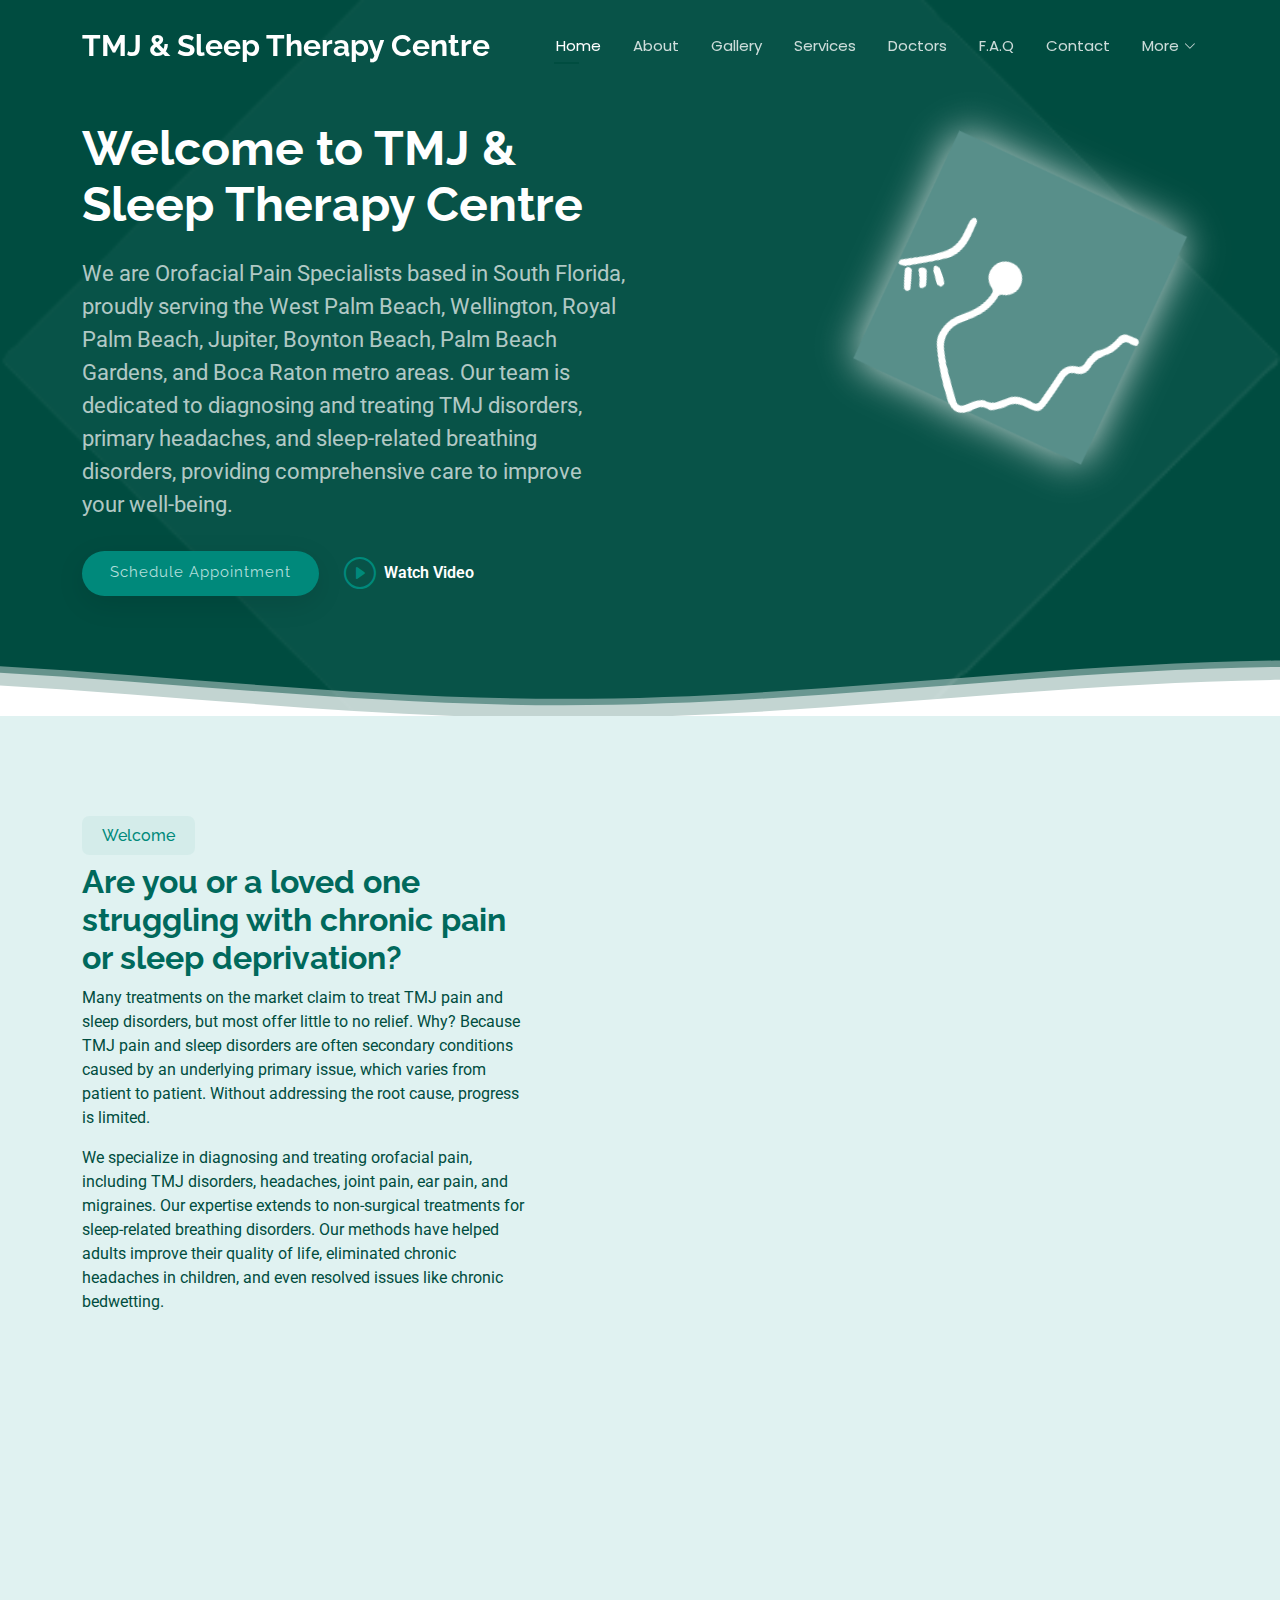
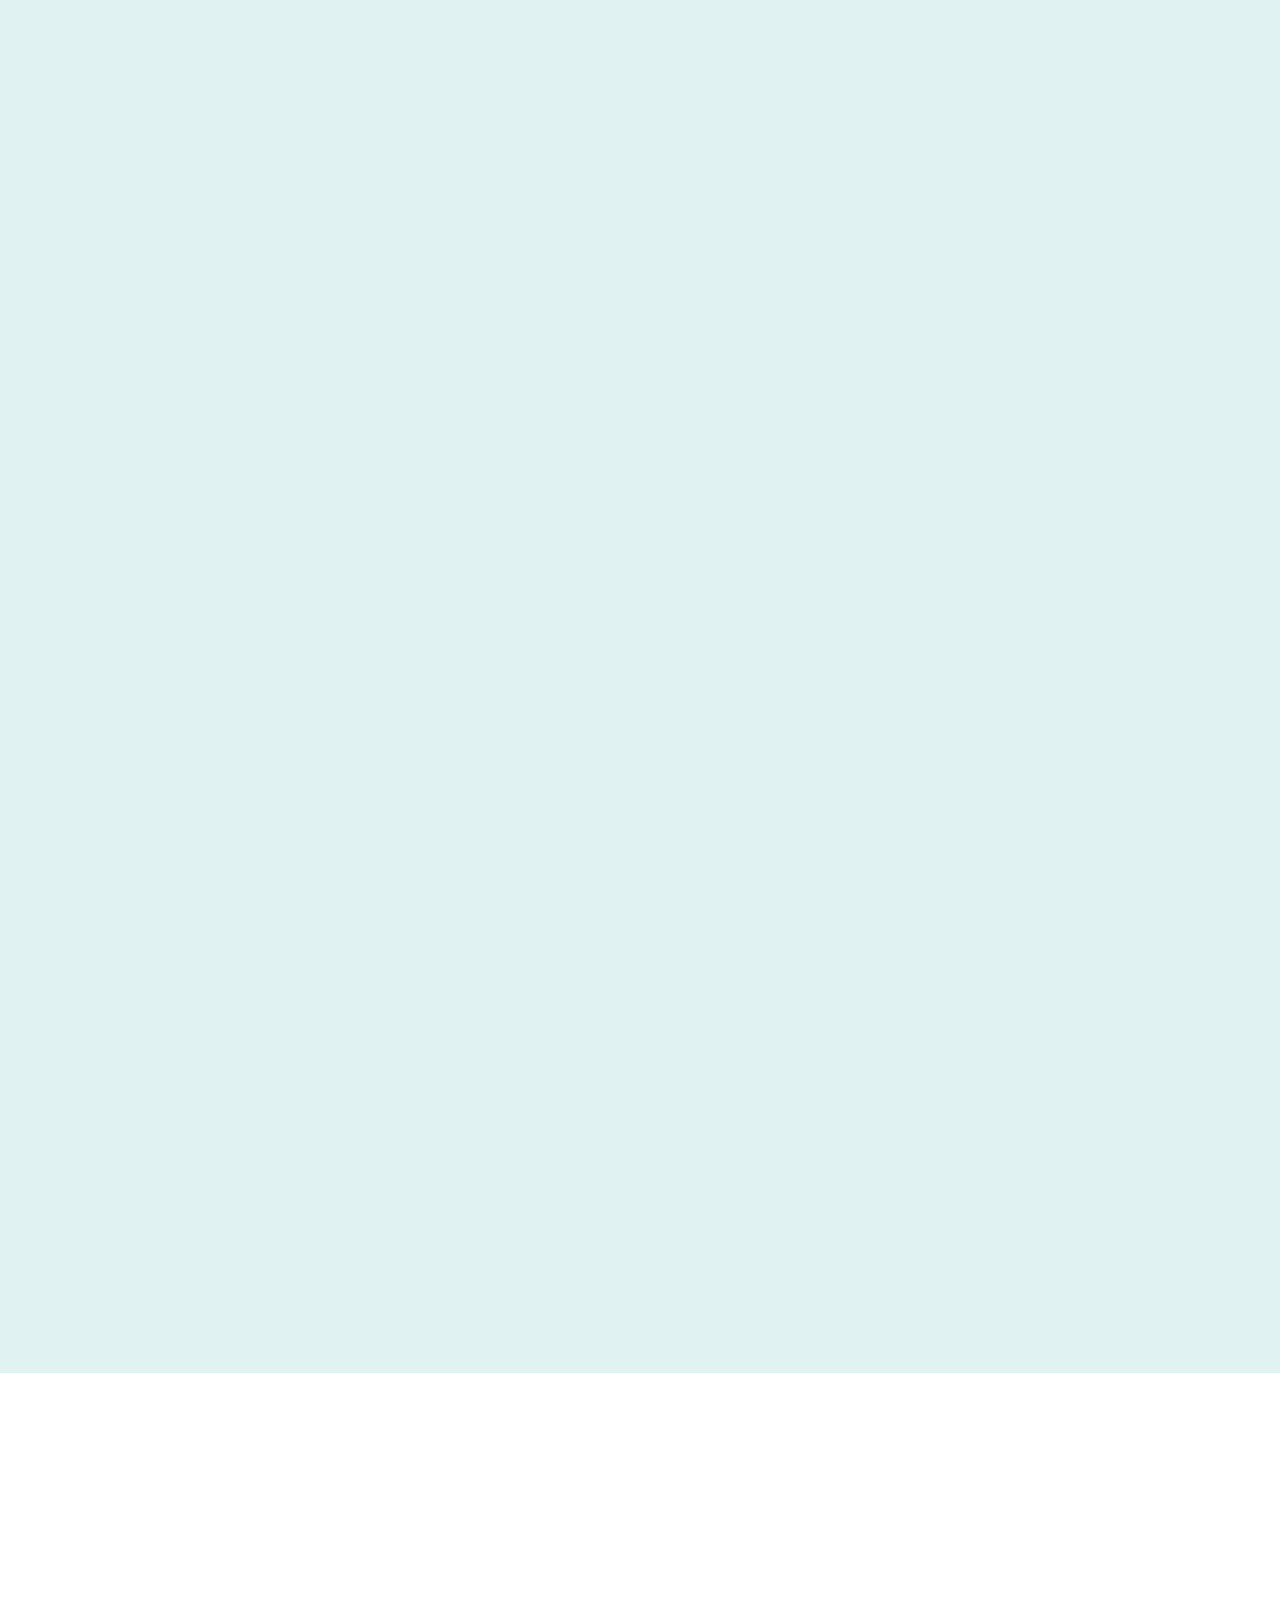
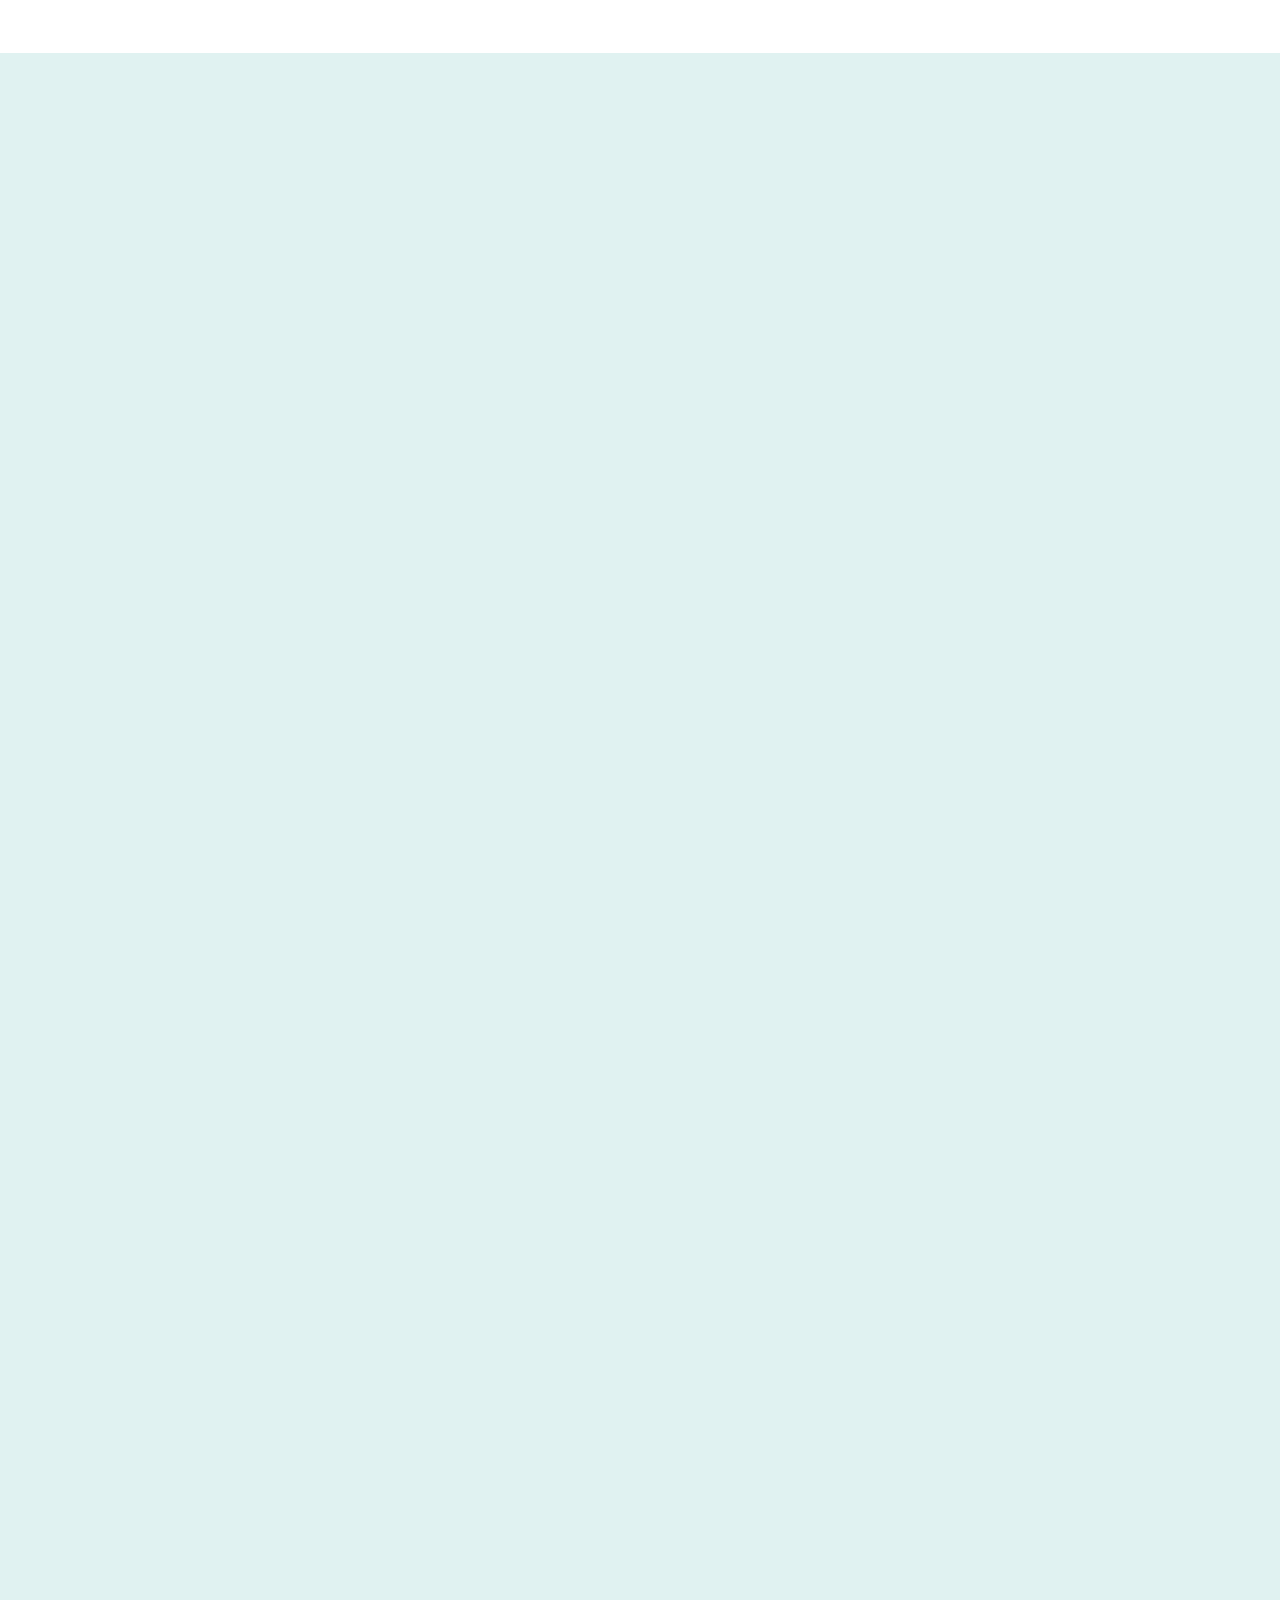
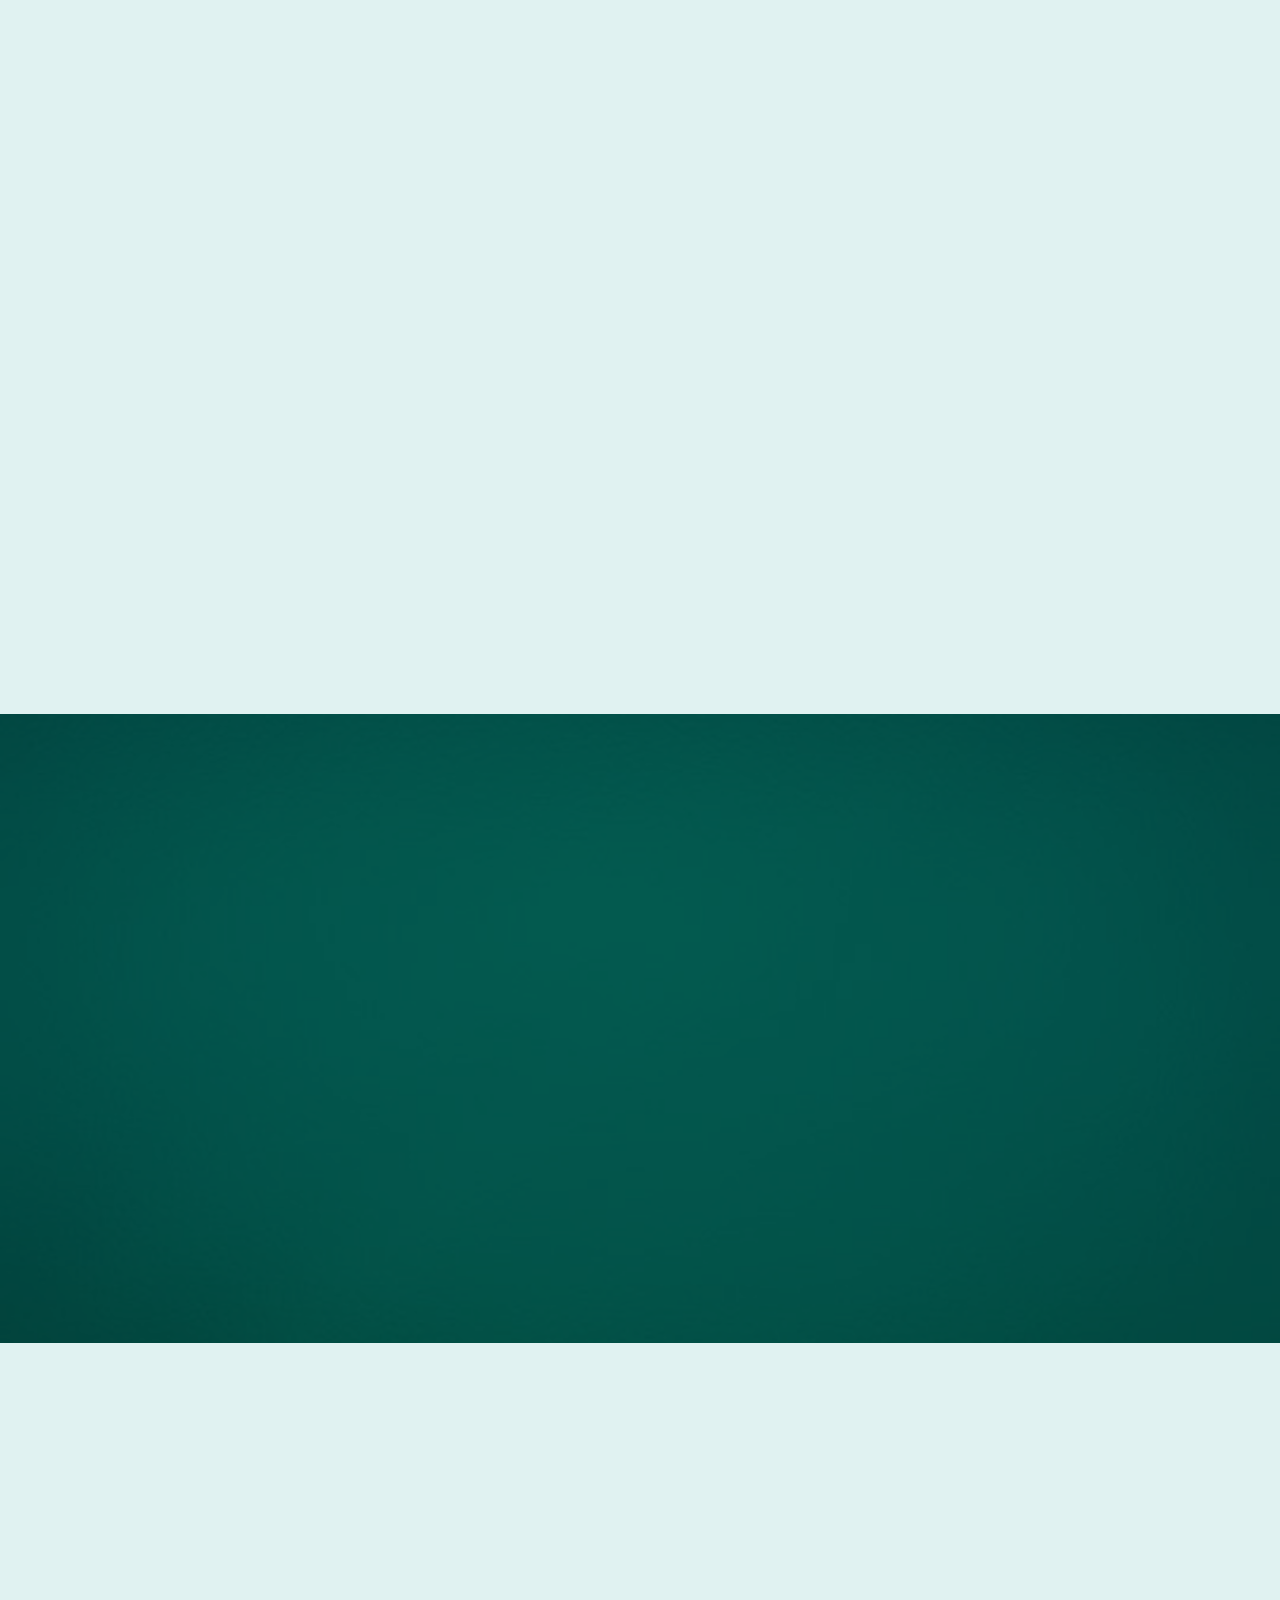
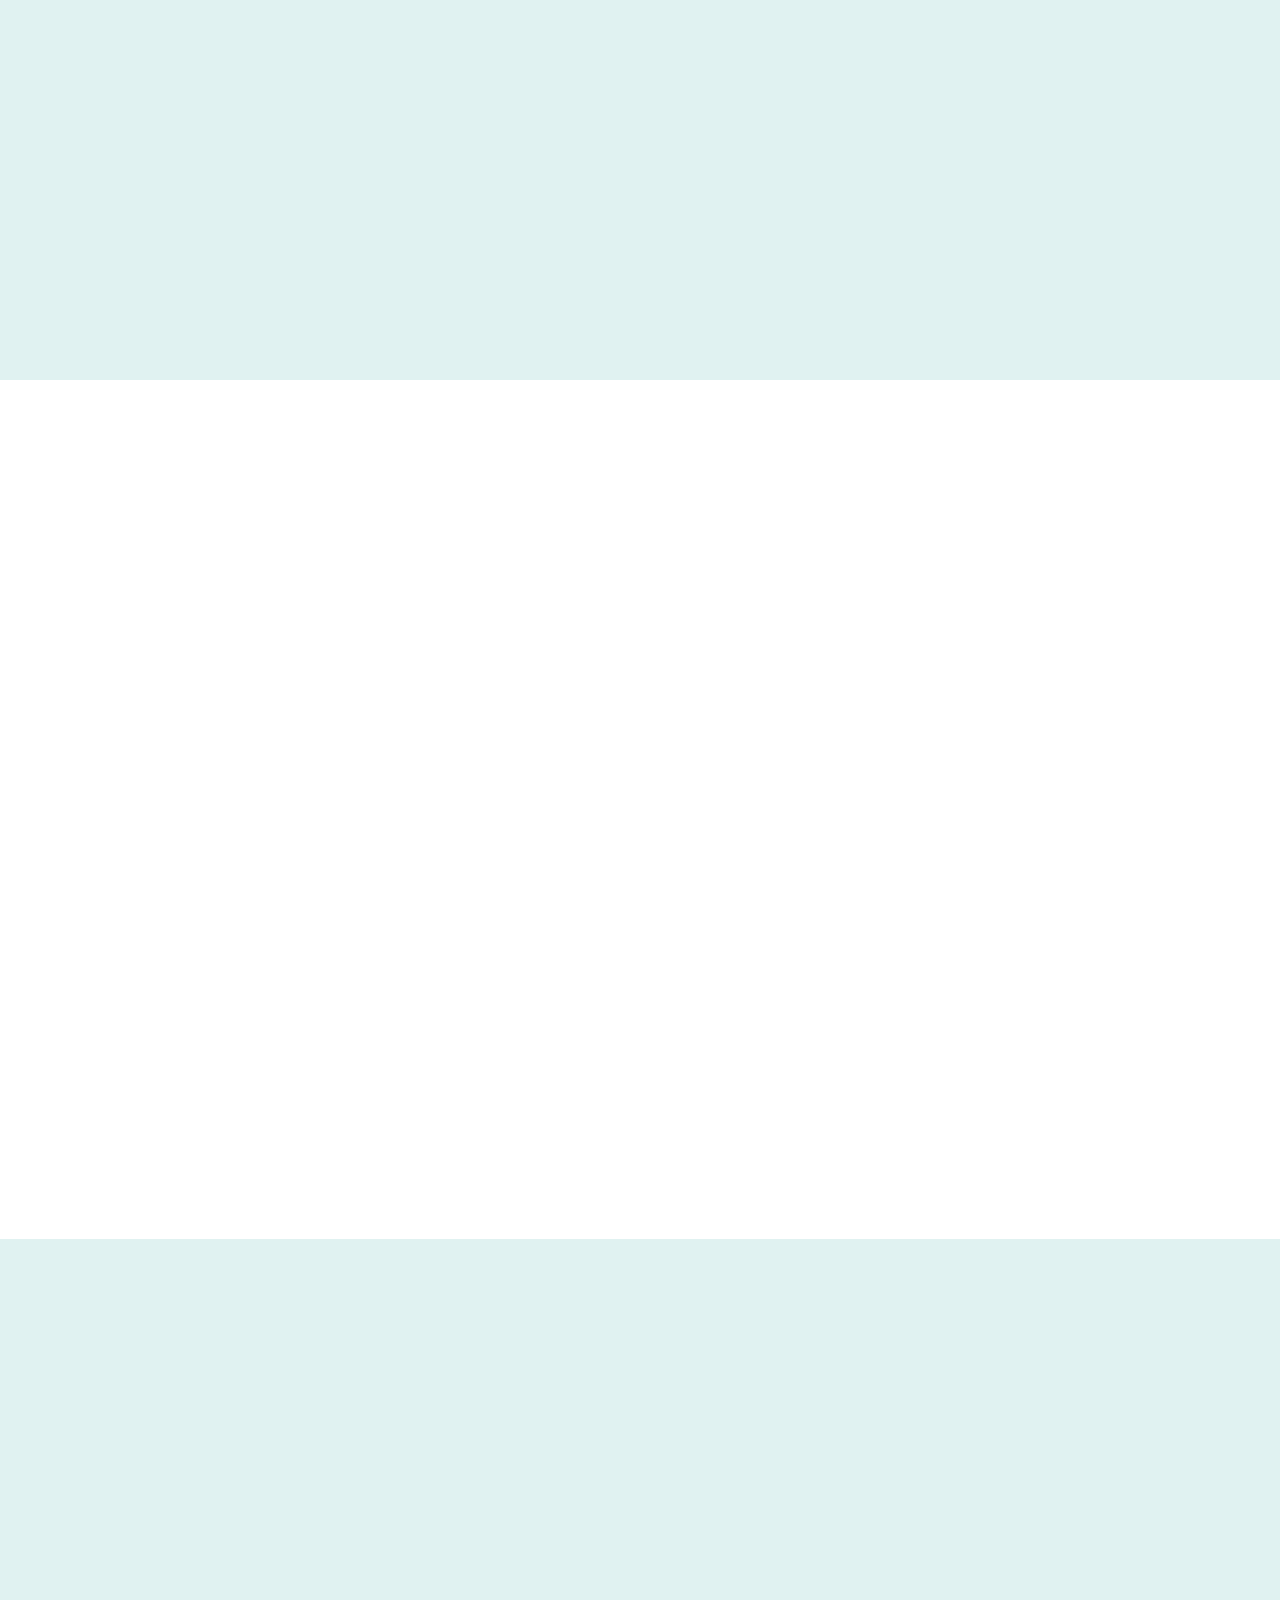
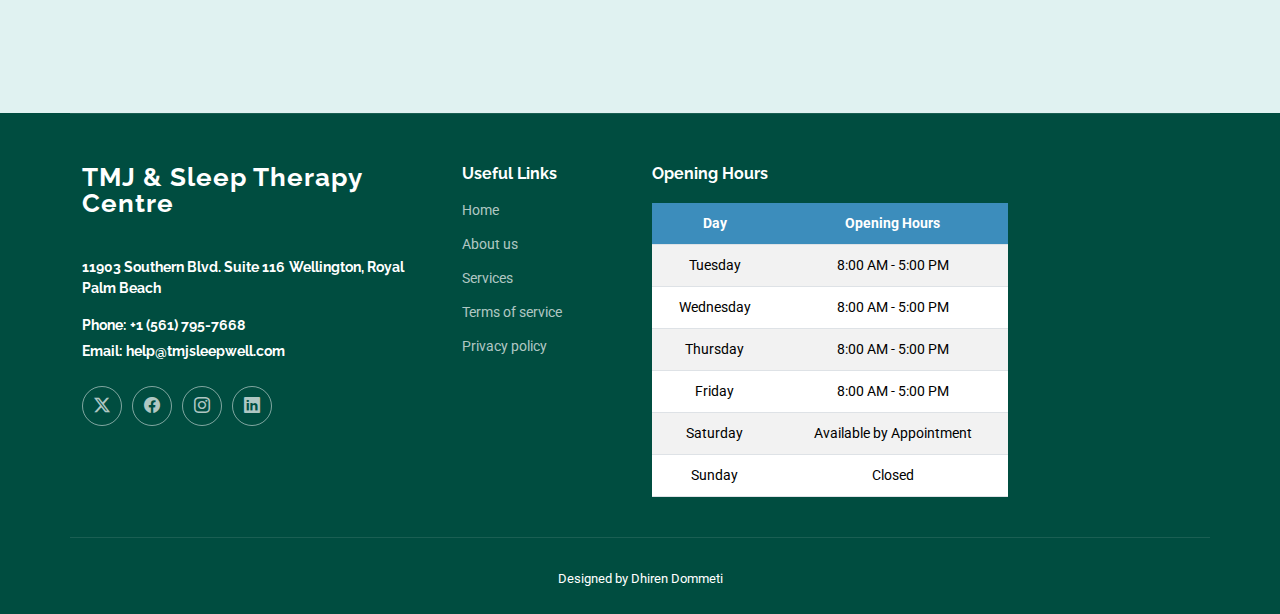
==== commit 050c1b6a: "Update index.html" ====
--- a/index.html
+++ b/index.html
@@ -1617,11 +1617,13 @@
                 <div>
                   <h3>Address</h3>
                   <p>
-                    11903 Southern Blvd Ste 116,
-                  </p>
-                  <p>
-                    Royal Palm Beach, FL, 33411, US
-                  </p>
+                    <a href="https://www.google.com/maps/search/?api=1&query=11903+Southern+Blvd+Suite+116,+Wellington,+Royal+Palm+Beach"
+                       target="_blank"
+                       >
+                      <strong>11903 Southern Blvd. Suite 116</strong>
+                      <strong>Wellington, Royal Palm Beach</strong>
+                    </a>
+                </p>
                 </div>
               </div>
               <!-- End Info Item -->
@@ -1631,27 +1633,29 @@
                 data-aos="fade-up"
                 data-aos-delay="300"
               >
-                <i class="bi bi-telephone flex-shrink-0" ></i>
-                <div>
-                  <h3>Call Us</h3>
-                  <p>
-     <a href="tel:+15617957668">+1 561 795 7668</a>
-   </p>
-                </div>
+              <i class="bi bi-telephone flex-shrink-0"></i>
+              <div>
+                <h3>Call Us</h3>
+                <p>
+                  <a href="tel:+15617957668"><strong>+1 561 795 7668</strong></a>
+                </p>
+              </div>
               </div>
               <!-- End Info Item -->
 
-              <div
-                class="info-item d-flex"
-                data-aos="fade-up"
-                data-aos-delay="400"
-              >
-                <i class="bi bi-envelope flex-shrink-0"></i>
-                <div>
-                  <h3>Email Us</h3>
-                  <p>help@tmjsleepwell.com</p>
-                </div>
-              </div>
+              <div class="info-item d-flex" data-aos="fade-up" data-aos-delay="400">
+              <i class="bi bi-envelope flex-shrink-0"></i>
+              <div>
+                <h3>Email Us</h3>
+                <p>
+                  <a href="https://mail.google.com/mail/?view=cm&to=help@tmjsleepwell.com" target="_blank">
+                    <strong>help@tmjsleepwell.com</strong>
+                  </a>
+                </p>
+              </div>
+            </div>
+
+
               <!-- End Info Item -->
 
             </div>
@@ -1725,15 +1729,28 @@
               <span class="sitename">TMJ & Sleep Therapy Centre</span>
             </a>
             <div class="footer-contact pt-3">
-              <p>11903 Southern Blvd. Suite 116</p>
-              <p>Wellington, Royal Palm Beach</p>
+              <p>
+                <a href="https://www.google.com/maps/search/?api=1&query=11903+Southern+Blvd+Suite+116,+Wellington,+Royal+Palm+Beach"
+                   target="_blank"
+                   style="color: white; text-decoration: none;">
+                  <strong>11903 Southern Blvd. Suite 116</strong>
+                  <strong>Wellington, Royal Palm Beach</strong>
+                </a>
+            </p>
+
 
               <p class="mt-3">
-  <strong>Phone:</strong>
-  <a href="tel:+15617957668" style="color: white;">+1 (561) 795-7668</a>
-</p>
-
-              <p><strong>Email:</strong> <span>help@tmjsleepwell.com</span></p>
+    <strong>Phone:</strong>
+    <a href="tel:+15617957668" style="color: white;"><strong>+1 (561) 795-7668</strong></a>
+  </p>
+
+  <p>
+    <strong>Email:</strong>
+    <a href="https://mail.google.com/mail/?view=cm&to=help@tmjsleepwell.com" target="_blank" style="color: white;">
+      <strong>help@tmjsleepwell.com</strong>
+    </a>
+  </p>
+
             </div>
             <div class="social-links d-flex mt-4">
               <a href=""><i class="bi bi-twitter-x"></i></a>
@@ -1768,28 +1785,24 @@
               </thead>
               <tbody>
                 <tr>
-                  <td>Monday</td>
-                  <td>9:00 AM - 5:00 PM</td>
-                </tr>
-                <tr>
                   <td>Tuesday</td>
-                  <td>9:00 AM - 5:00 PM</td>
+                  <td>8:00 AM - 5:00 PM</td>
                 </tr>
                 <tr>
                   <td>Wednesday</td>
-                  <td>9:00 AM - 5:00 PM</td>
+                  <td>8:00 AM - 5:00 PM</td>
                 </tr>
                 <tr>
                   <td>Thursday</td>
-                  <td>9:00 AM - 5:00 PM</td>
+                  <td>8:00 AM - 5:00 PM</td>
                 </tr>
                 <tr>
                   <td>Friday</td>
-                  <td>9:00 AM - 5:00 PM</td>
+                  <td>8:00 AM - 5:00 PM</td>
                 </tr>
                 <tr>
                   <td>Saturday</td>
-                  <td>Closed</td>
+                  <td>Available by Appointment</td>
                 </tr>
                 <tr>
                   <td>Sunday</td>
--- a/assets/css/main.css
+++ b/assets/css/main.css
@@ -1,11 +1,3 @@
-/**
-* Template Name: Bootslander
-* Template URL: https://bootstrapmade.com/bootslander-free-bootstrap-landing-page-template/
-* Updated: Aug 07 2024 with Bootstrap v5.3.3
-* Author: BootstrapMade.com
-* License: https://bootstrapmade.com/license/
-*/
-
 /*--------------------------------------------------------------
 # Font & Color Variables
 # Help: https://bootstrapmade.com/color-system/
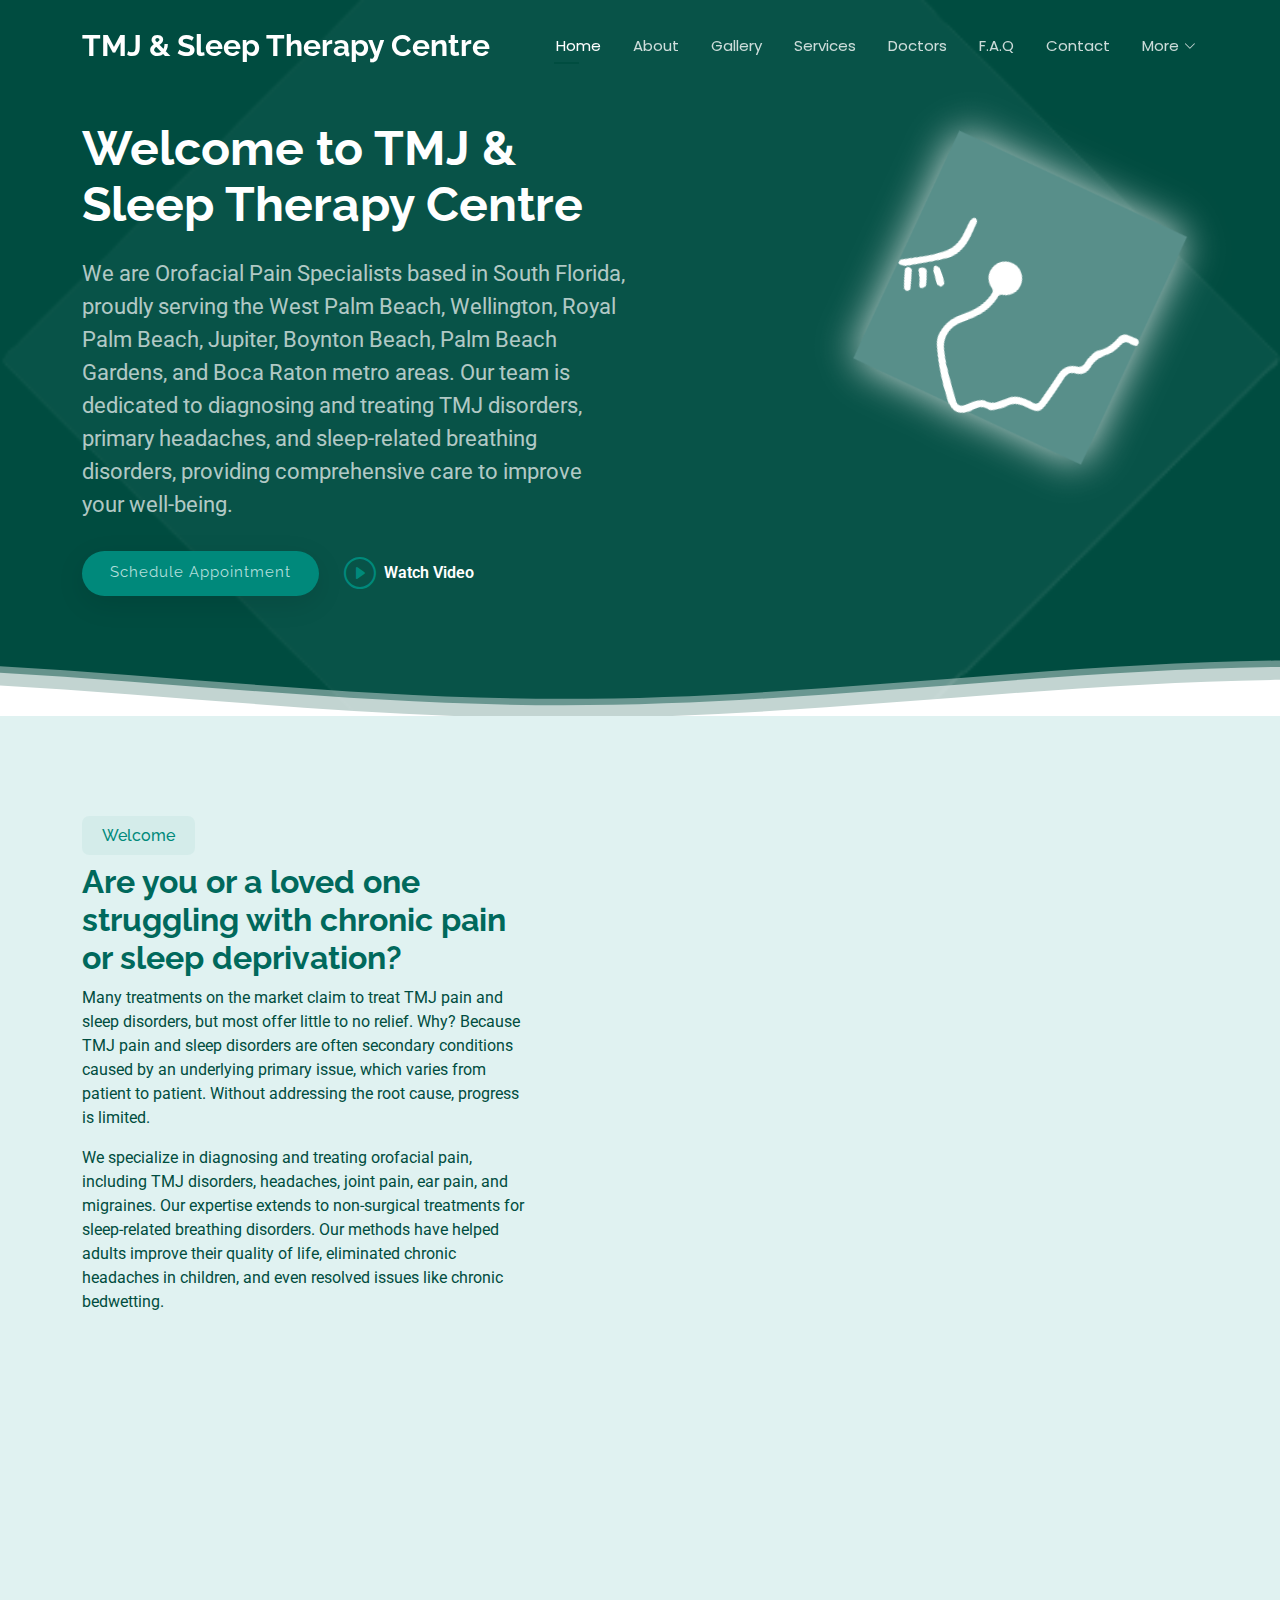
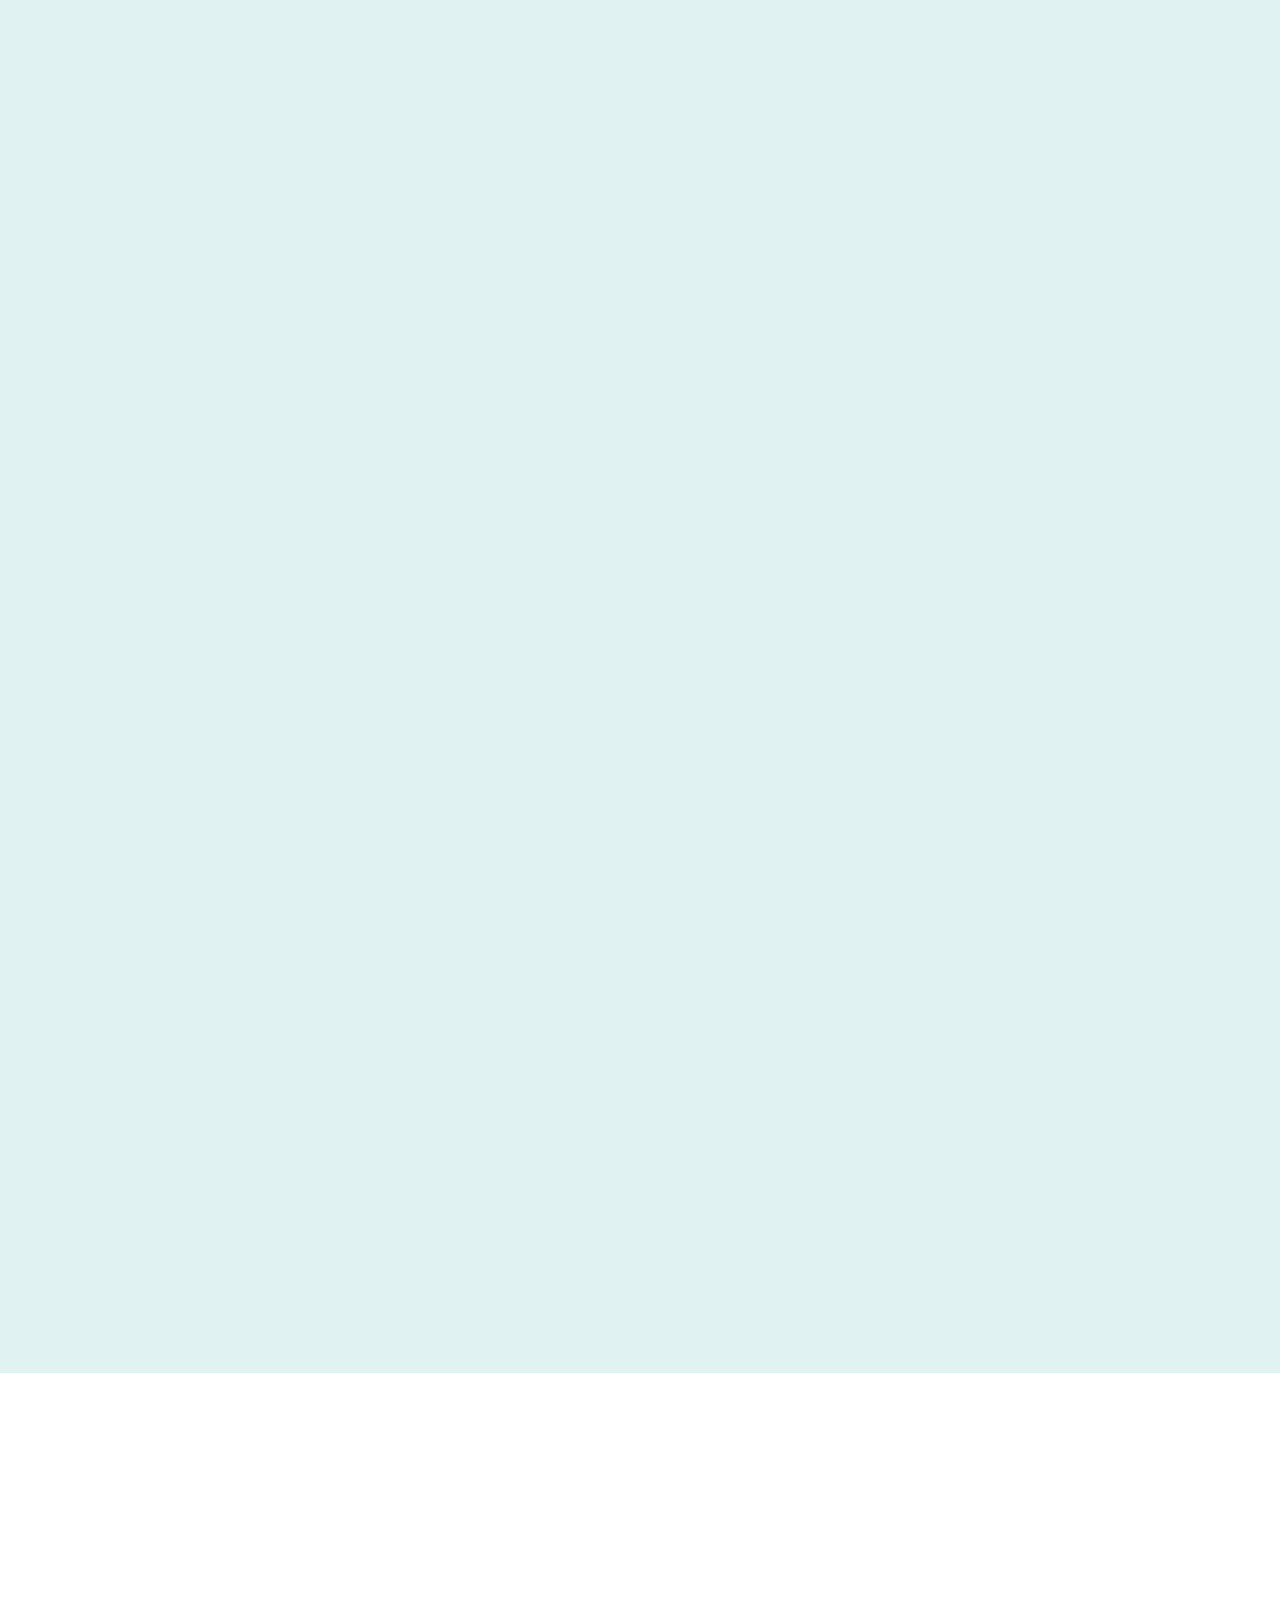
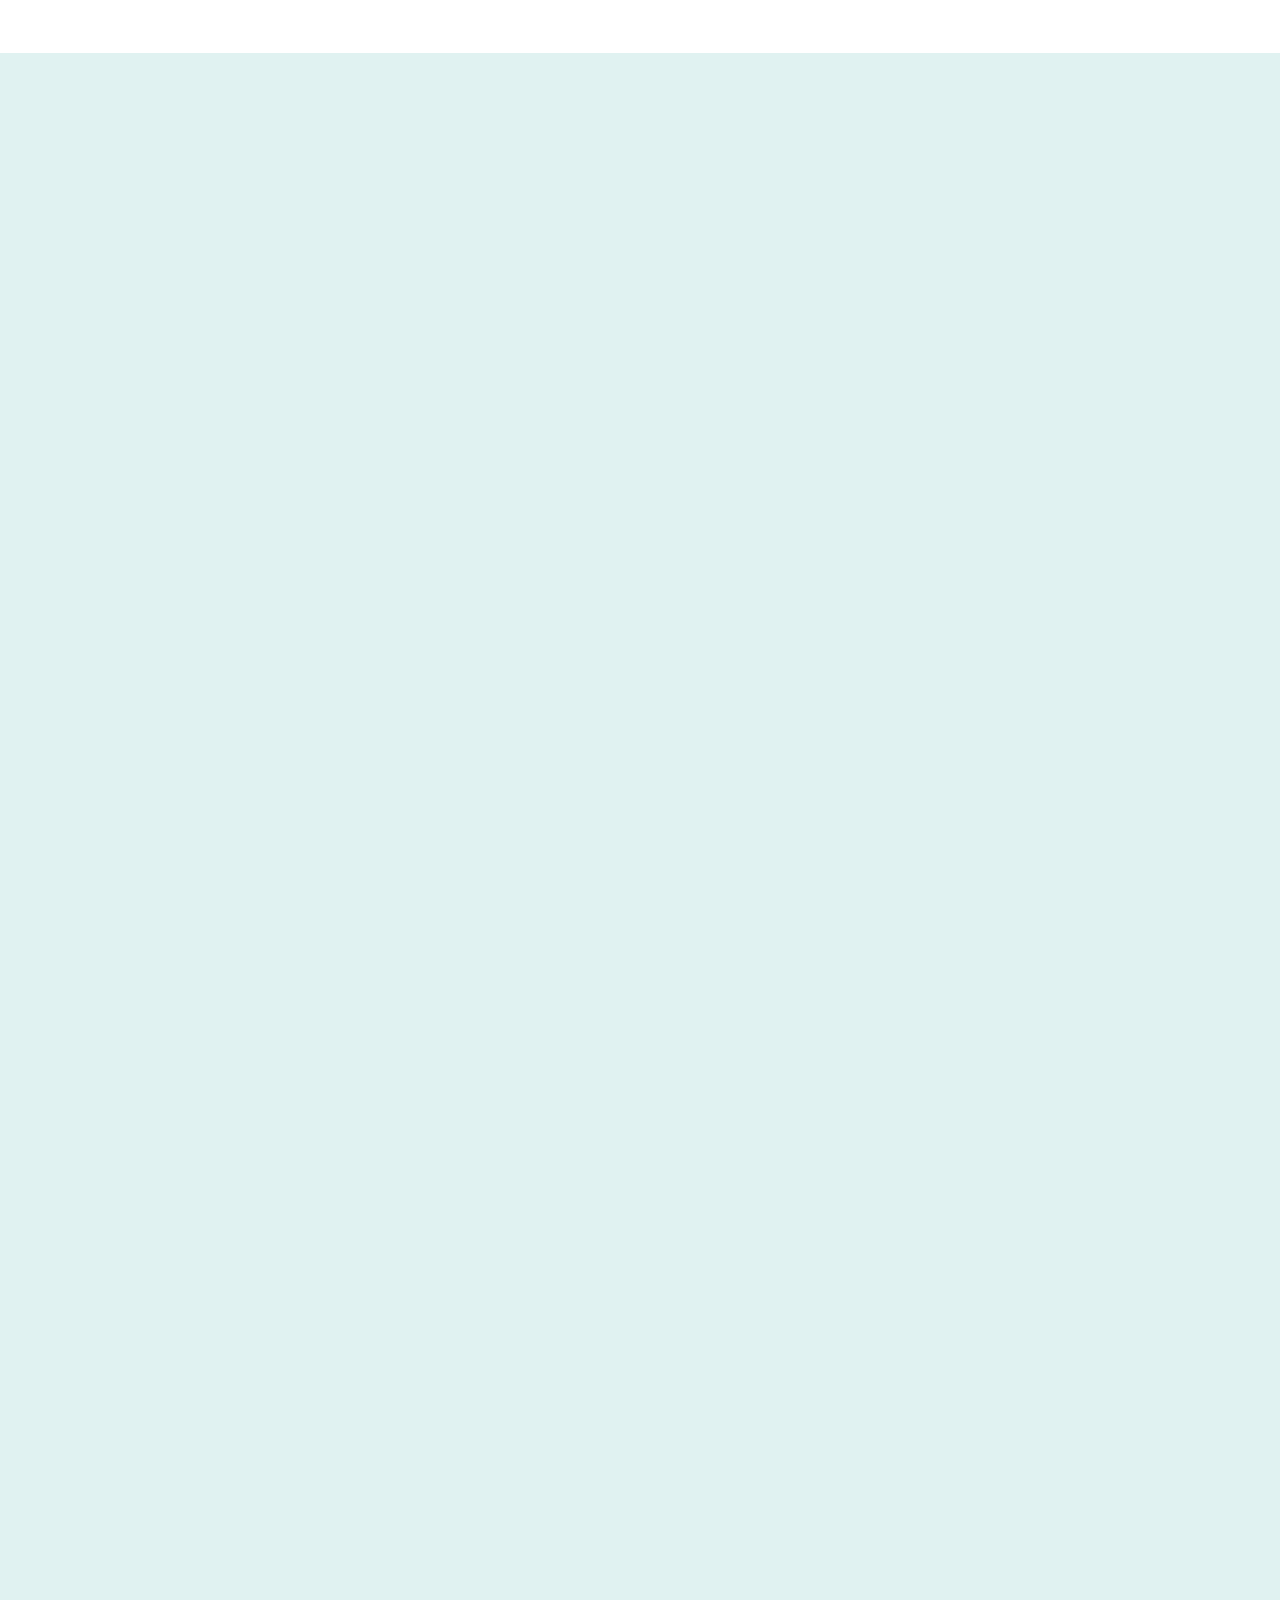
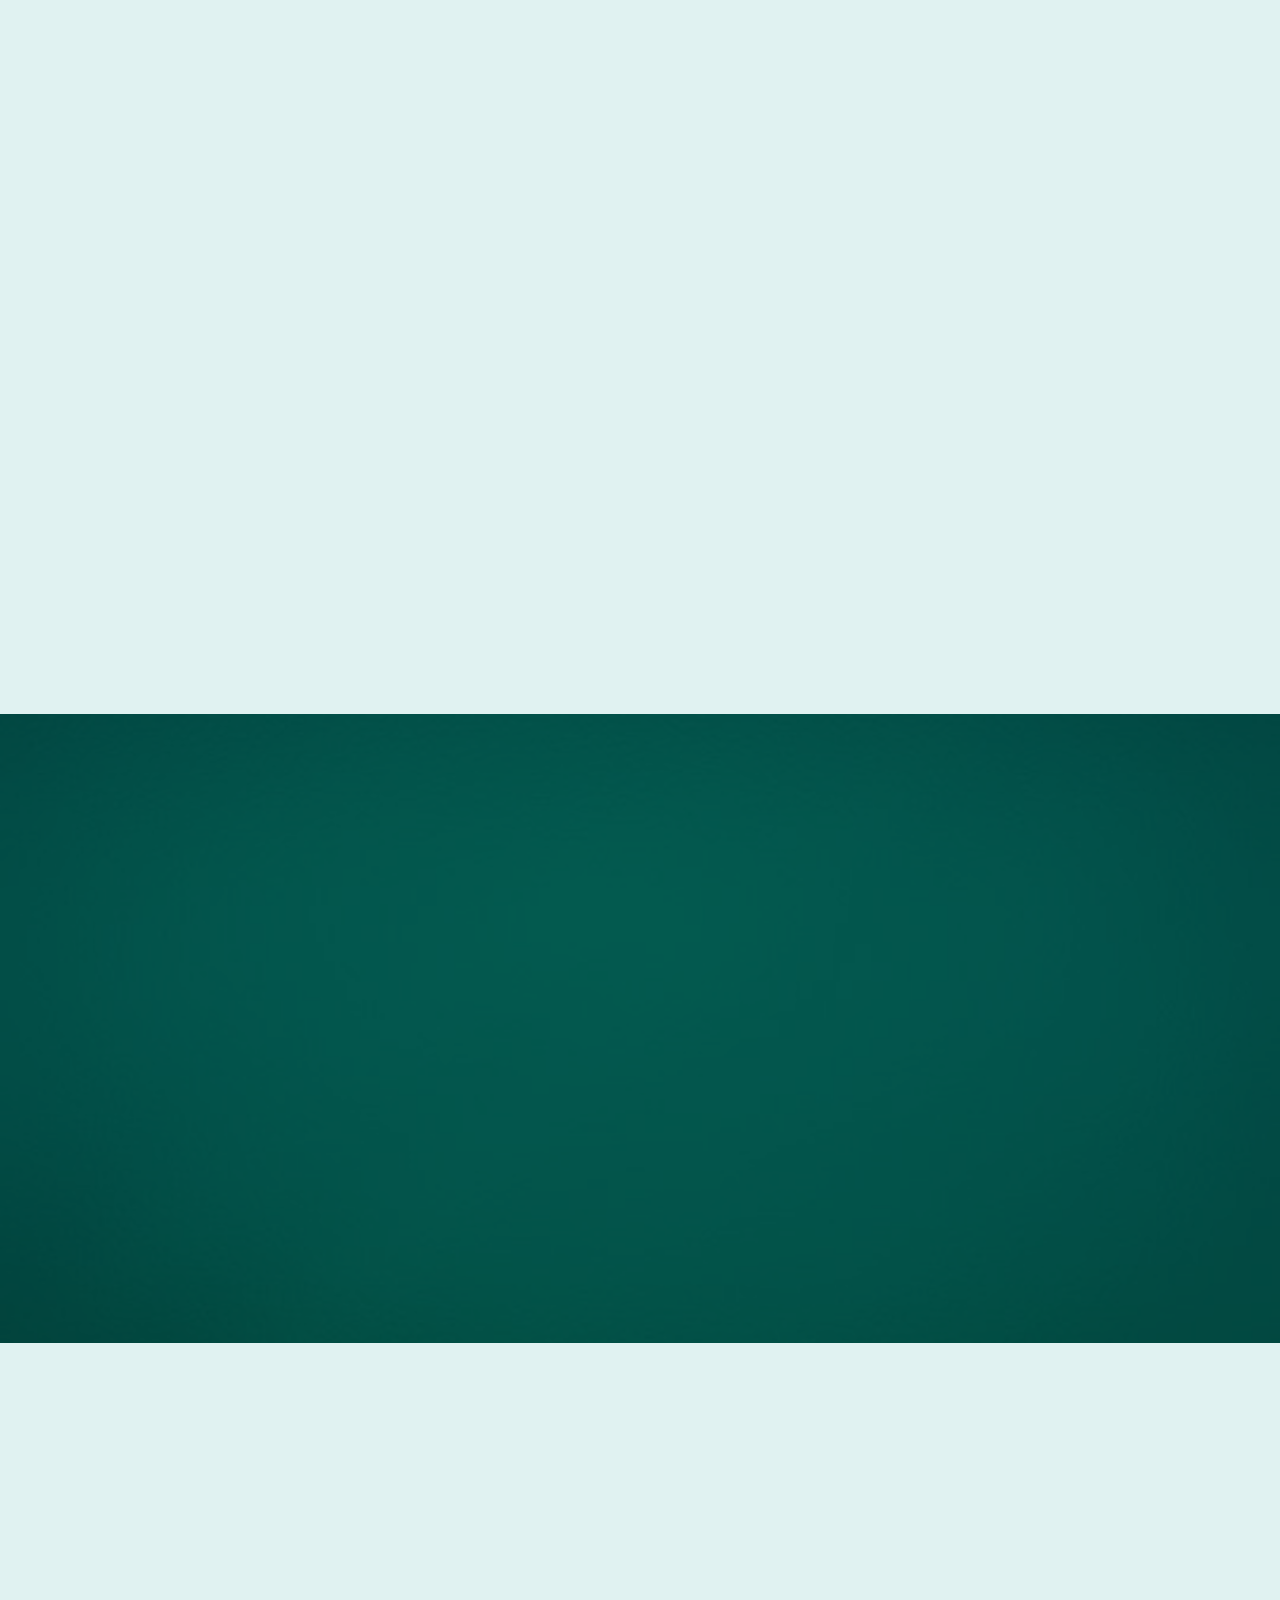
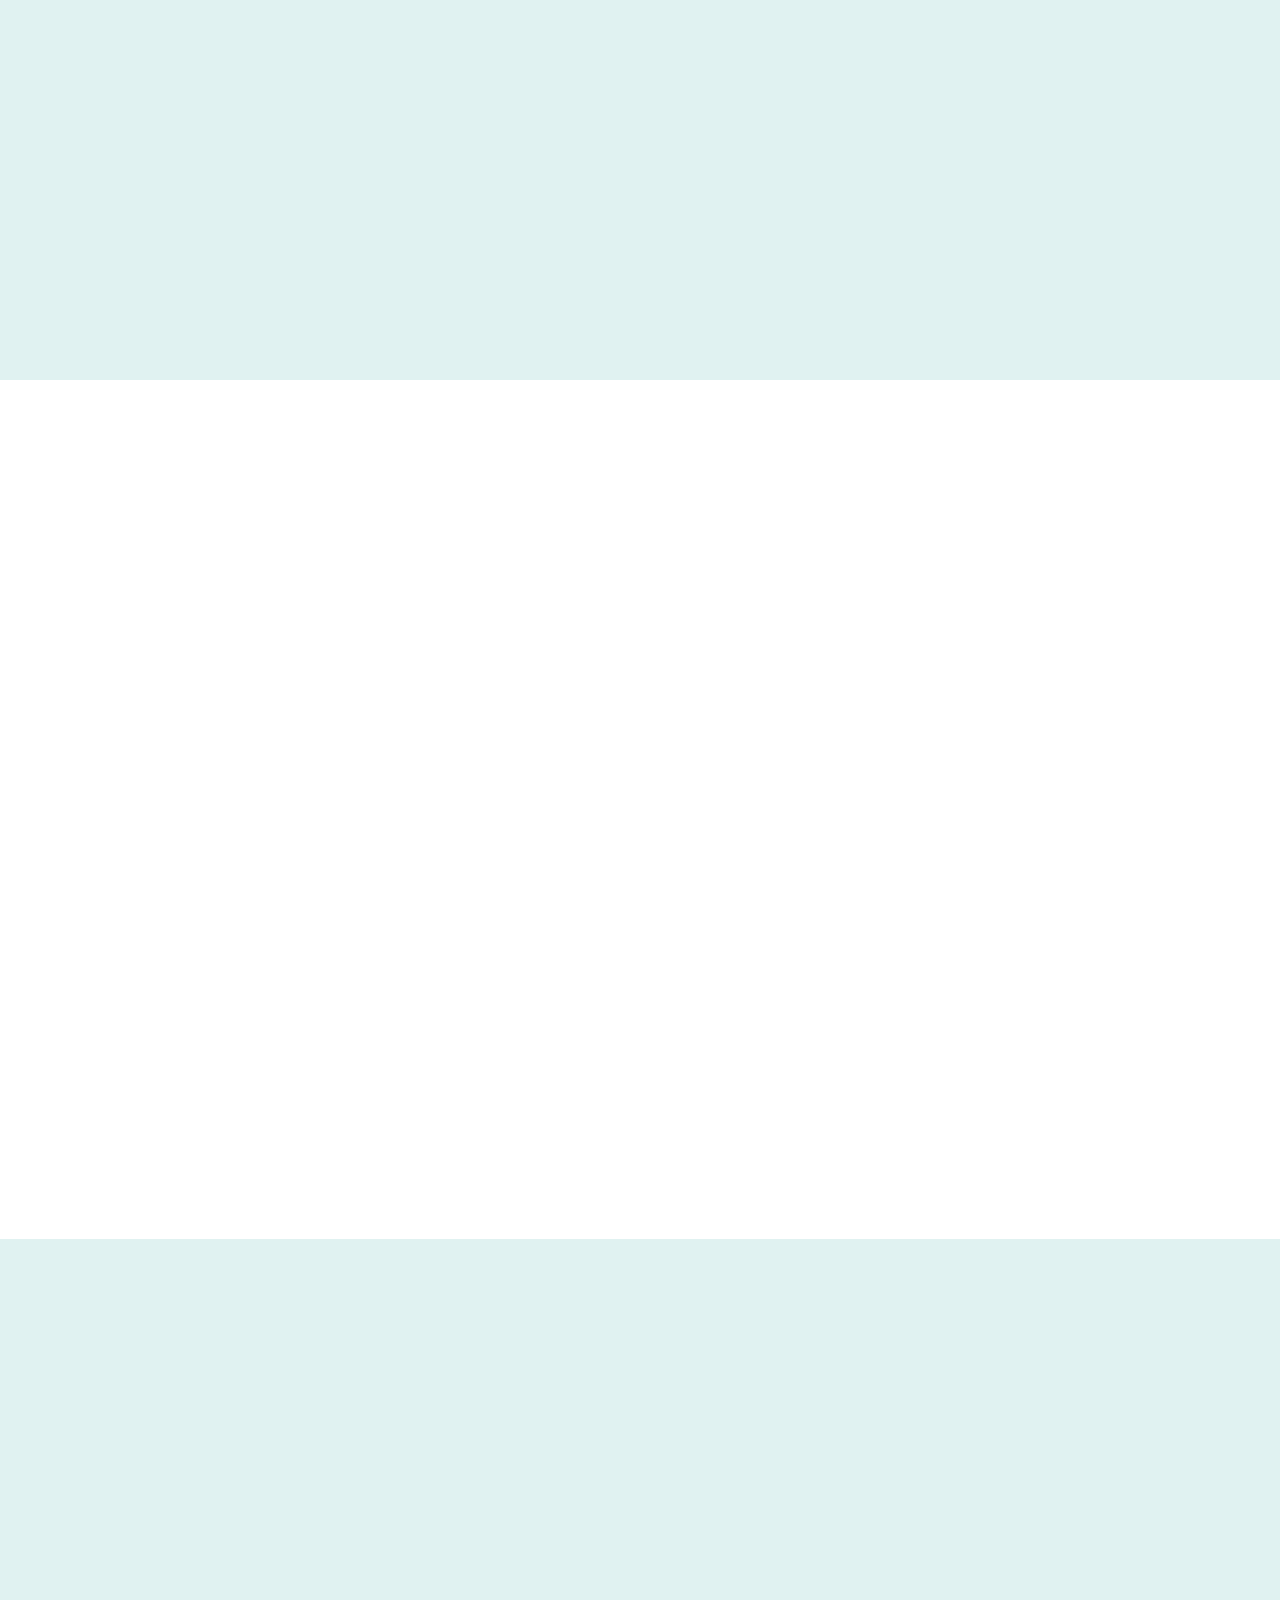
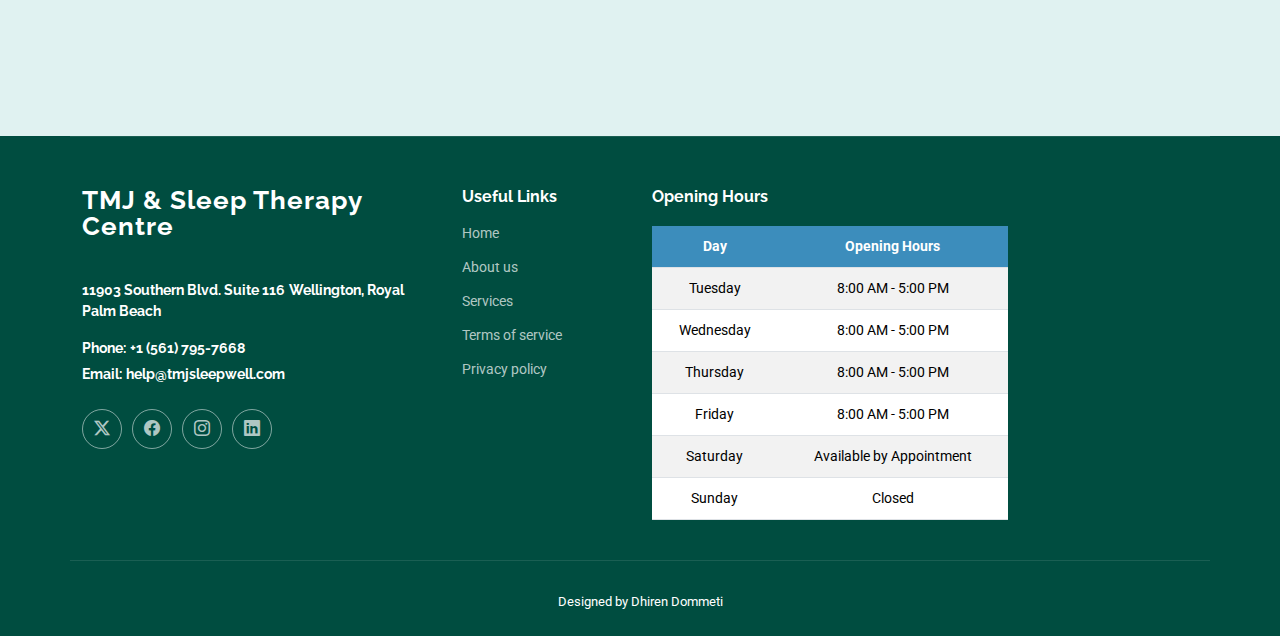
==== commit bf7da216: "Update index.html" ====
--- a/index.html
+++ b/index.html
@@ -1613,15 +1613,17 @@
                 data-aos="fade-up"
                 data-aos-delay="200"
               >
+              <a href="https://www.google.com/maps/search/?api=1&query=11903+Southern+Blvd+Suite+116,+Wellington,+Royal+Palm+Beach" target="_blank">
                 <i class="bi bi-geo-alt flex-shrink-0"></i>
+              </a>
                 <div>
                   <h3>Address</h3>
                   <p>
                     <a href="https://www.google.com/maps/search/?api=1&query=11903+Southern+Blvd+Suite+116,+Wellington,+Royal+Palm+Beach"
                        target="_blank"
                        >
-                      <strong>11903 Southern Blvd. Suite 116</strong>
-                      <strong>Wellington, Royal Palm Beach</strong>
+                      <h3>11903 Southern Blvd. Suite 116</h3>
+                      <h3>Wellington, Royal Palm Beach</h3>
                     </a>
                 </p>
                 </div>
@@ -1633,23 +1635,29 @@
                 data-aos="fade-up"
                 data-aos-delay="300"
               >
-              <i class="bi bi-telephone flex-shrink-0"></i>
+              <a href="tel:+15617957668" target="_blank">
+                <i class="bi bi-telephone flex-shrink-0"></i>
+              </a>
+
               <div>
-                <h3>Call Us</h3>
+                <h3 >Call Us</h3>
                 <p>
-                  <a href="tel:+15617957668"><strong>+1 561 795 7668</strong></a>
+                  <a href="tel:+15617957668"><h3>+1 561 795 7668</h3></a>
                 </p>
               </div>
               </div>
               <!-- End Info Item -->
 
               <div class="info-item d-flex" data-aos="fade-up" data-aos-delay="400">
-              <i class="bi bi-envelope flex-shrink-0"></i>
+                <a href="https://mail.google.com/mail/?view=cm&to=help@tmjsleepwell.com" target="_blank">
+      <i class="bi bi-envelope flex-shrink-0"></i>
+  </a>
+
               <div>
                 <h3>Email Us</h3>
                 <p>
                   <a href="https://mail.google.com/mail/?view=cm&to=help@tmjsleepwell.com" target="_blank">
-                    <strong>help@tmjsleepwell.com</strong>
+                    <h3>help@tmjsleepwell.com</h3>
                   </a>
                 </p>
               </div>
@@ -1661,11 +1669,13 @@
             </div>
 
 
-            <div class="col-lg-8">
-  <div class="table-responsive" data-aos="fade-up" data-aos-delay="200">
-
-  </div>
+            <div class="col-lg-8 d-flex justify-content-end align-items-start">
+  <a href="https://book2.getweave.com/55a5452f-54cc-47e9-a3f2-86a4221fc9c2/request-appointment?source=WEBSITE" target="_blank" class="btn btn-primary px-4 py-2 rounded-pill shadow-lg d-flex align-items-center gap-2"
+     style="font-size: 18px; background: #004d40; border: none; transition: 0.3s ease-in-out;">
+    <i class="bi bi-calendar-check" style="font-size: 22px;"></i> Schedule Appointment
+  </a>
 </div>
+
             <!-- End Contact Form -->
 
             <!--
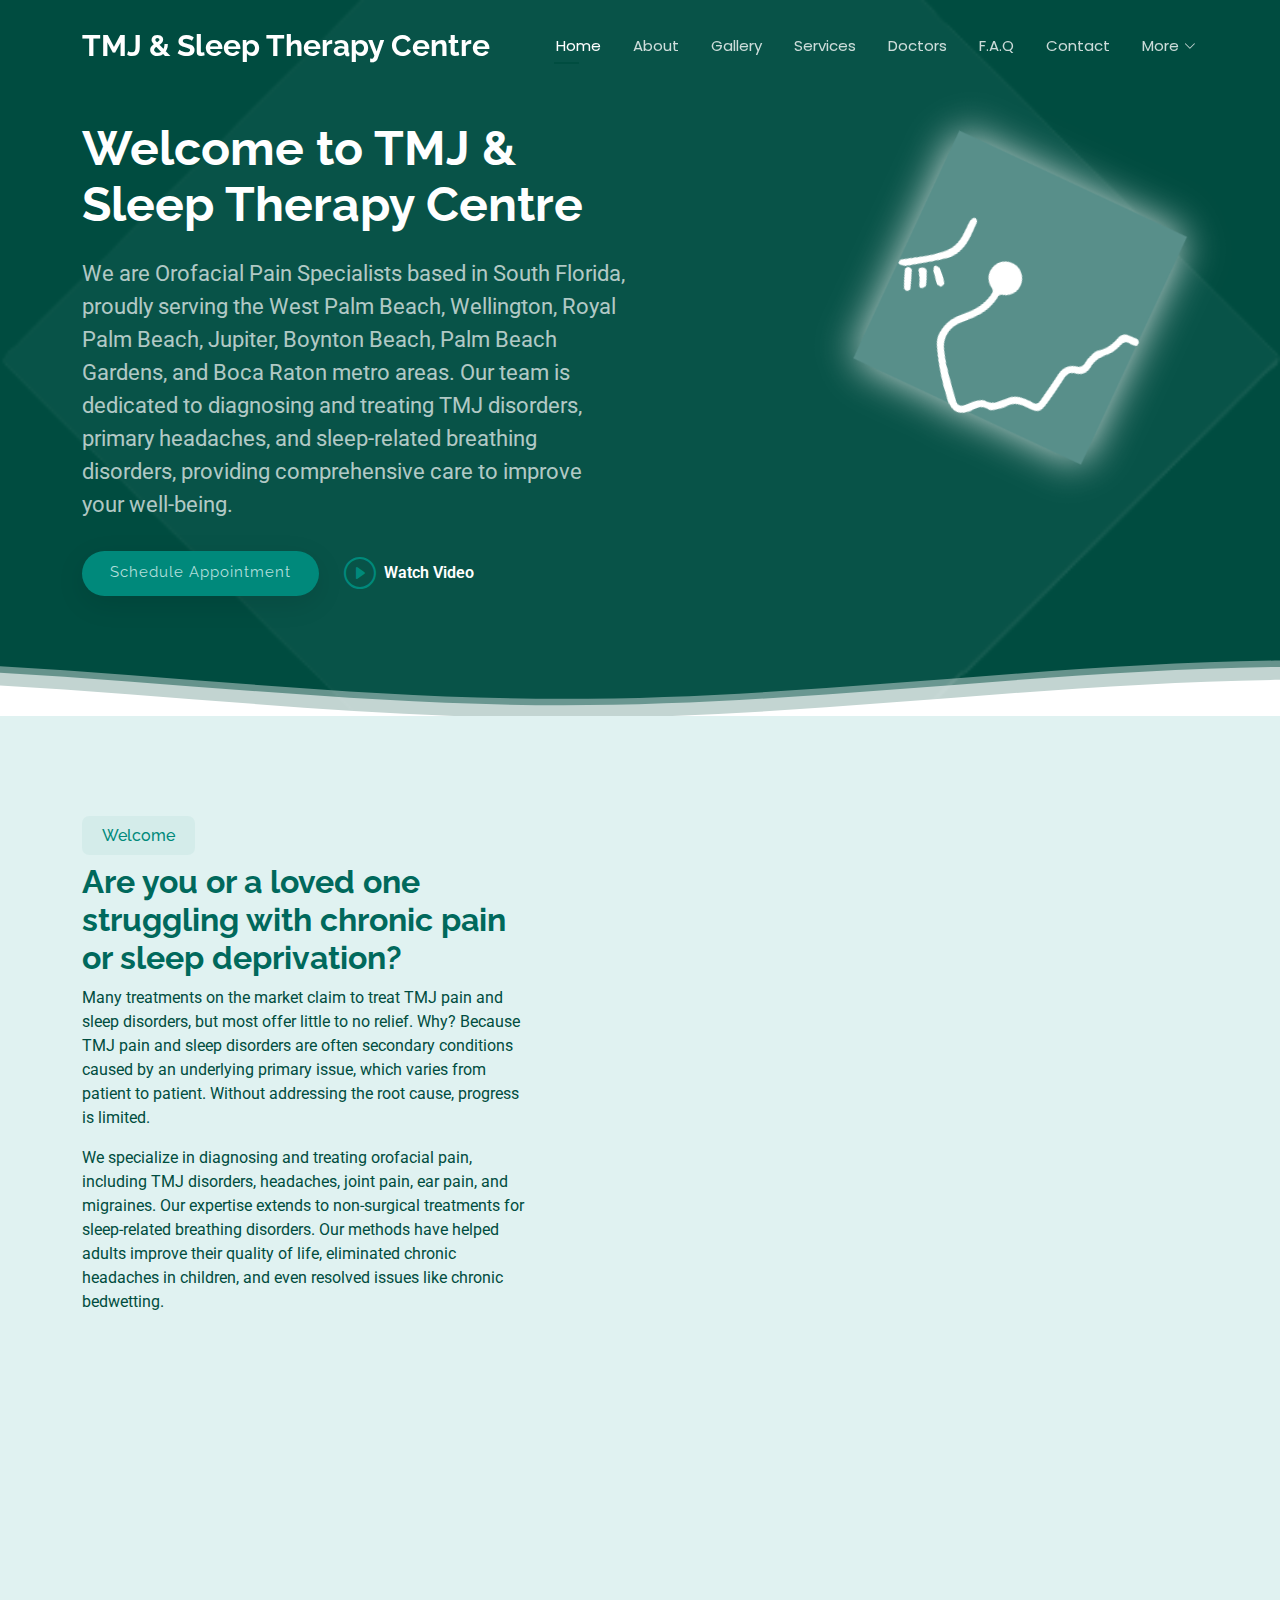
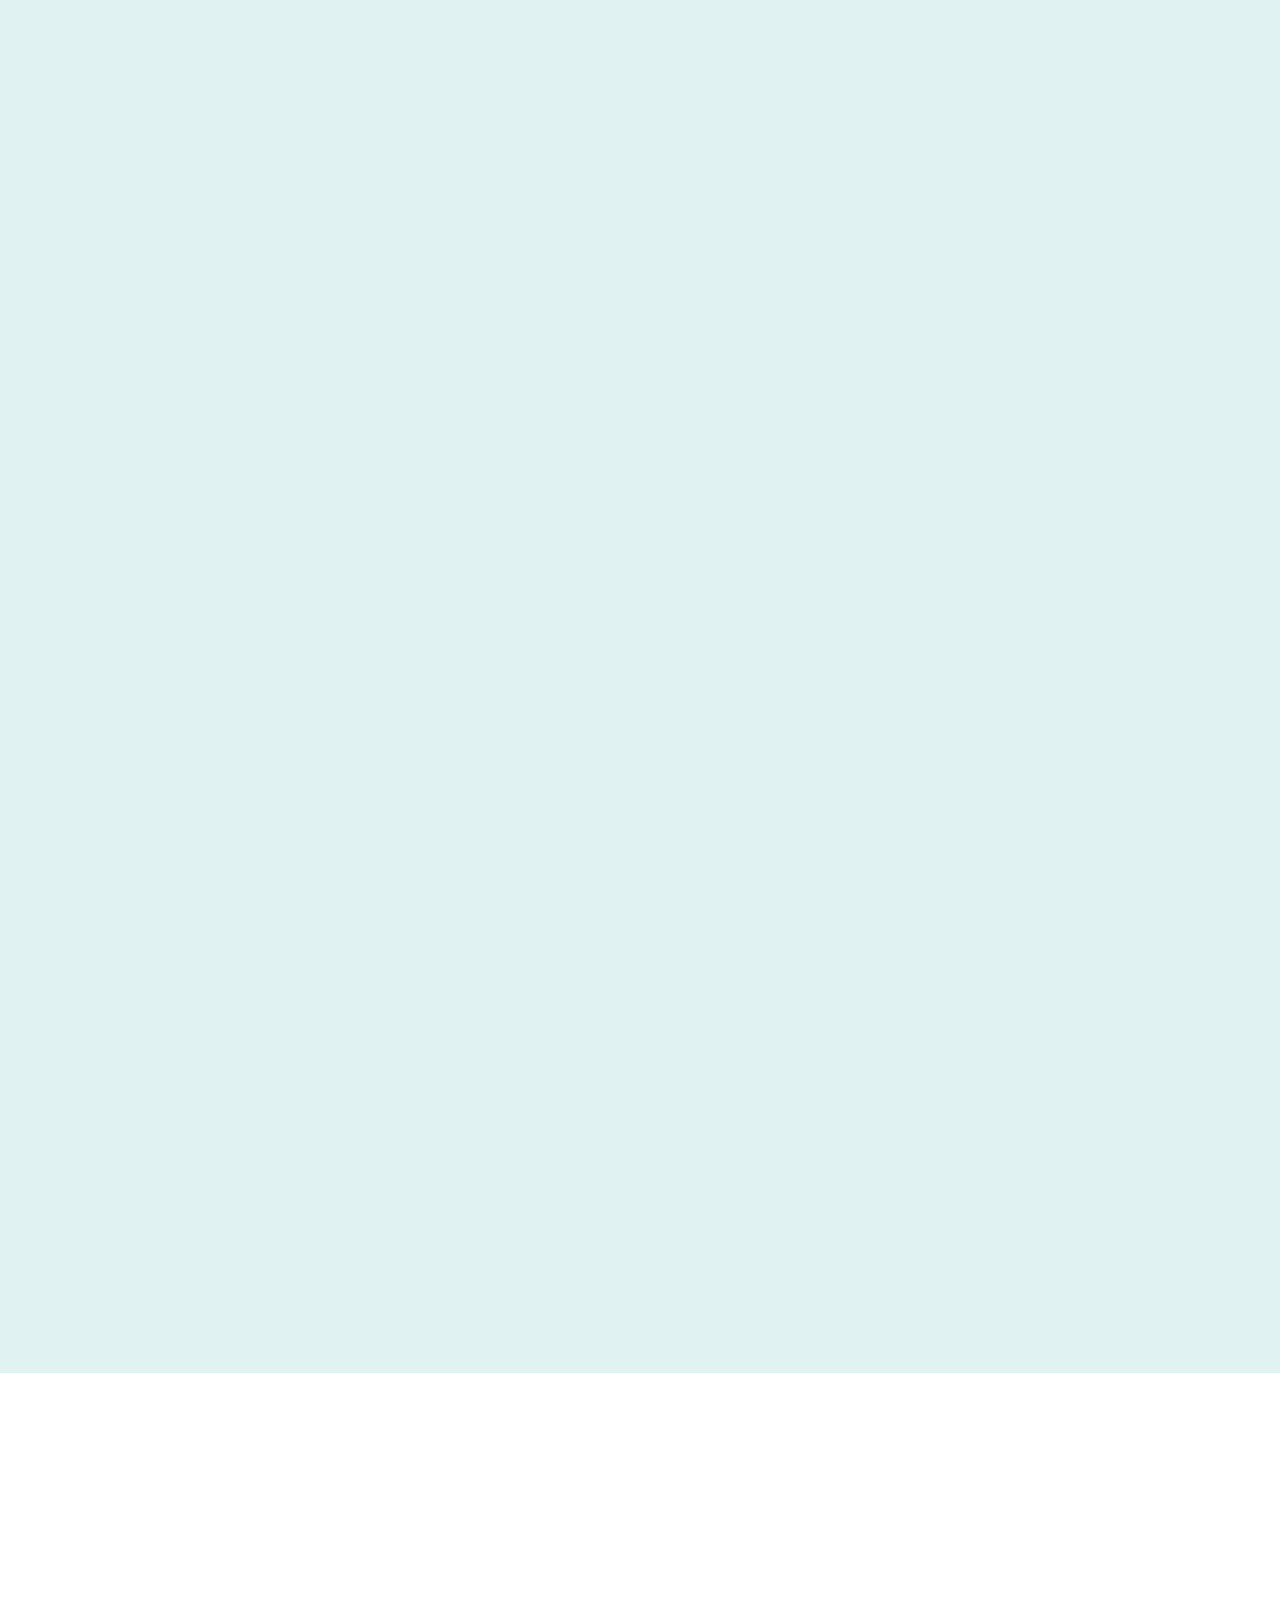
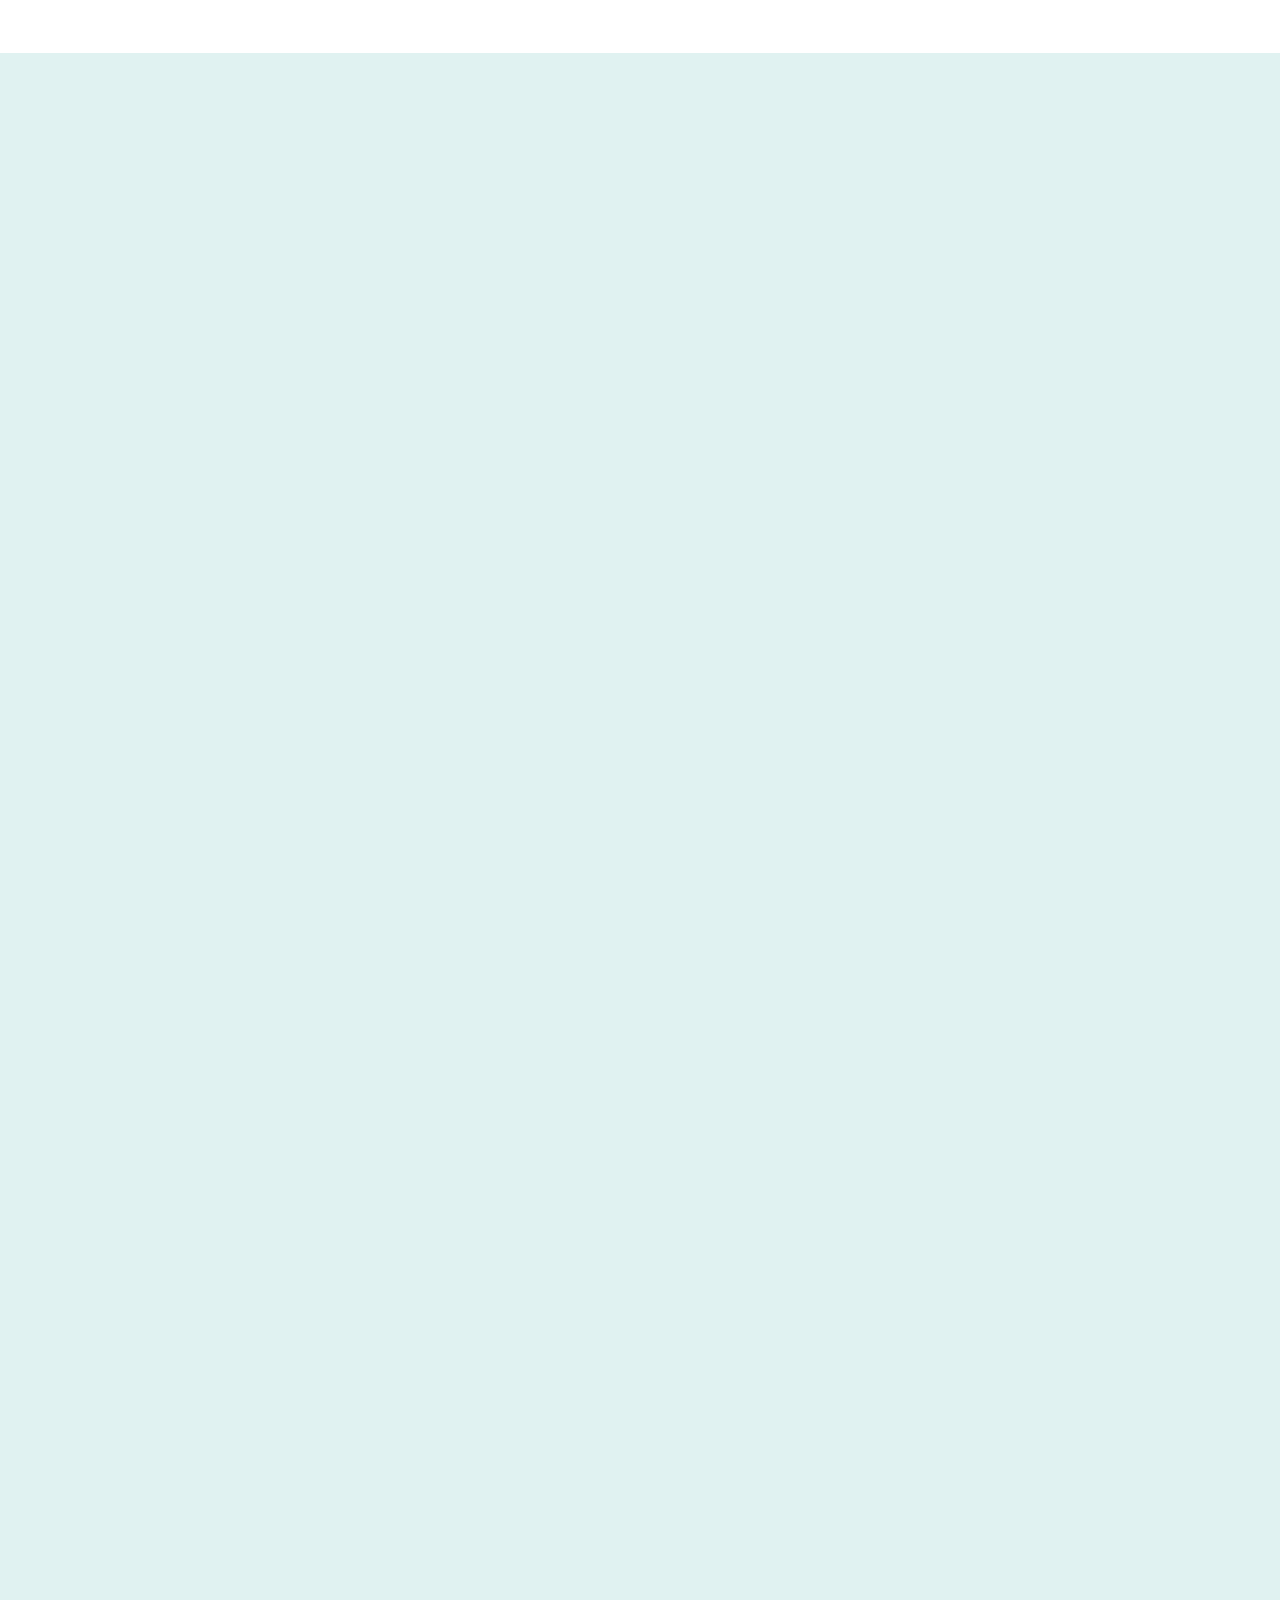
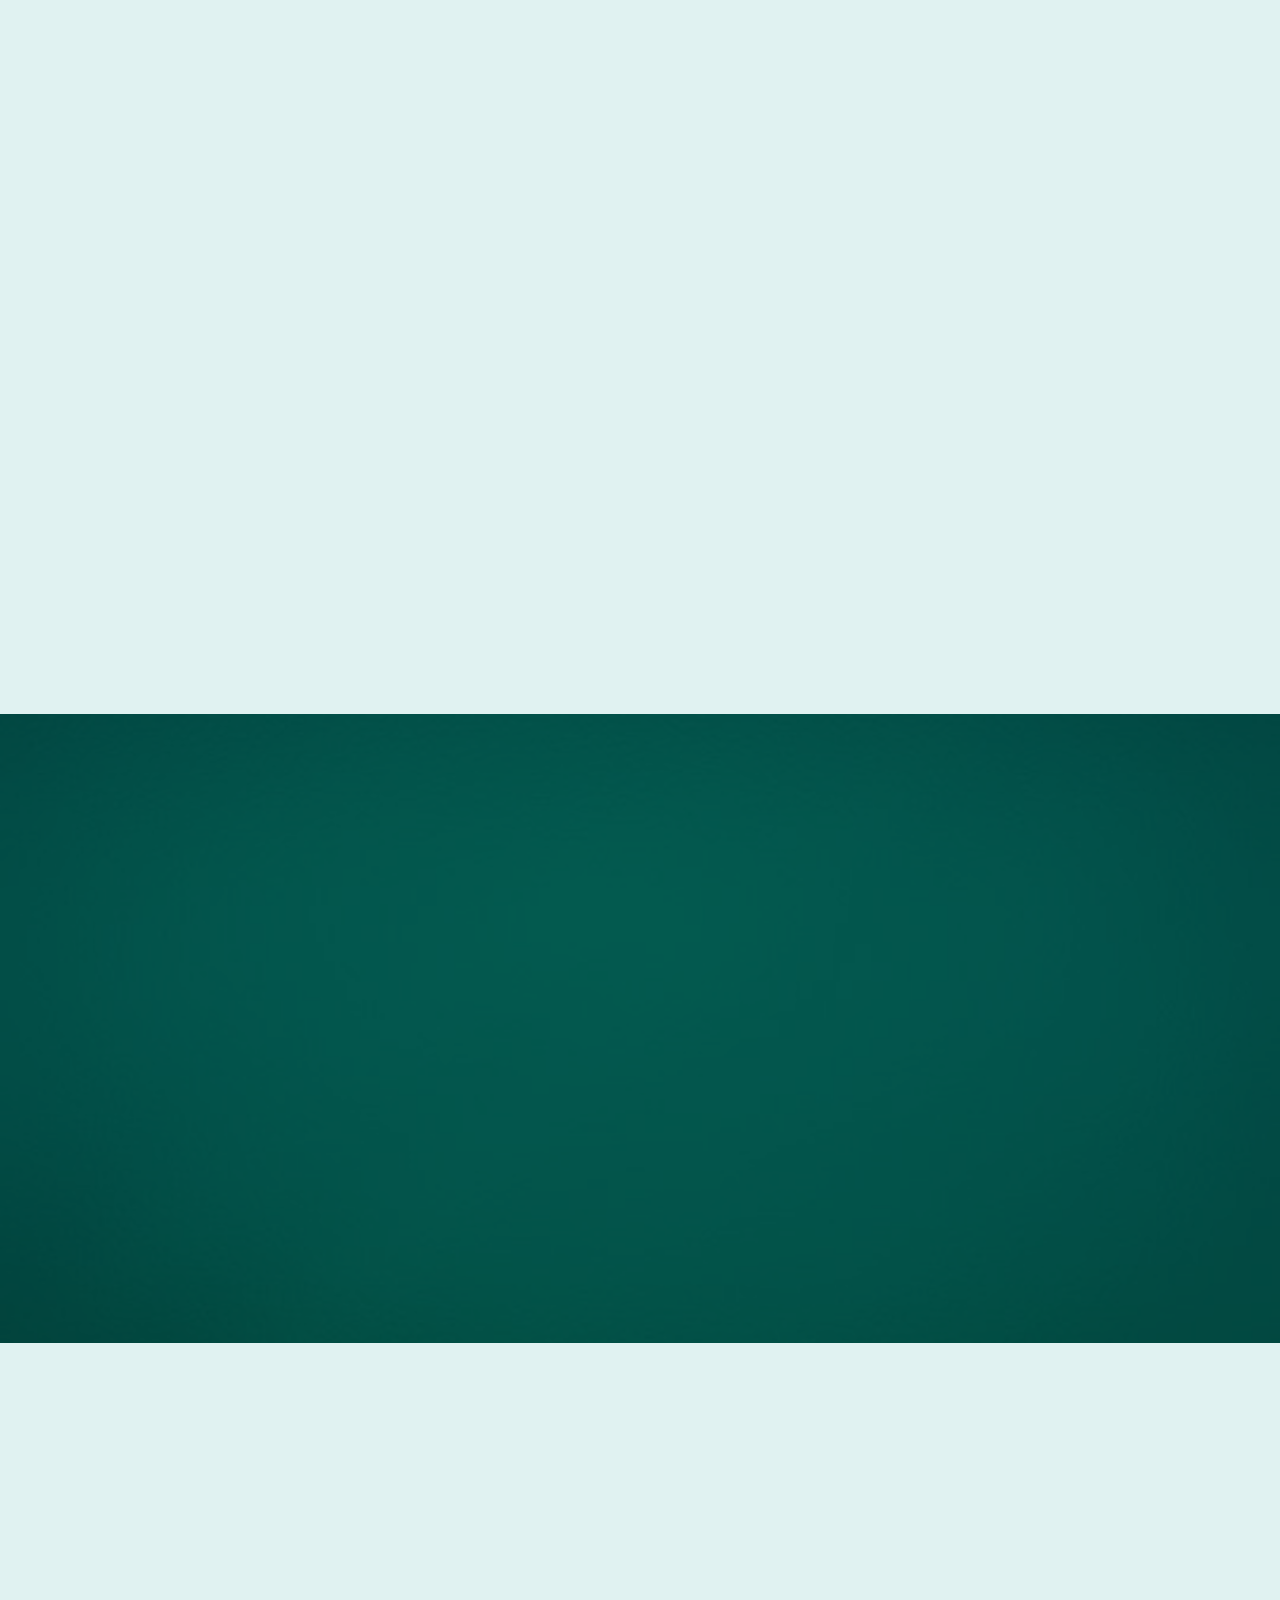
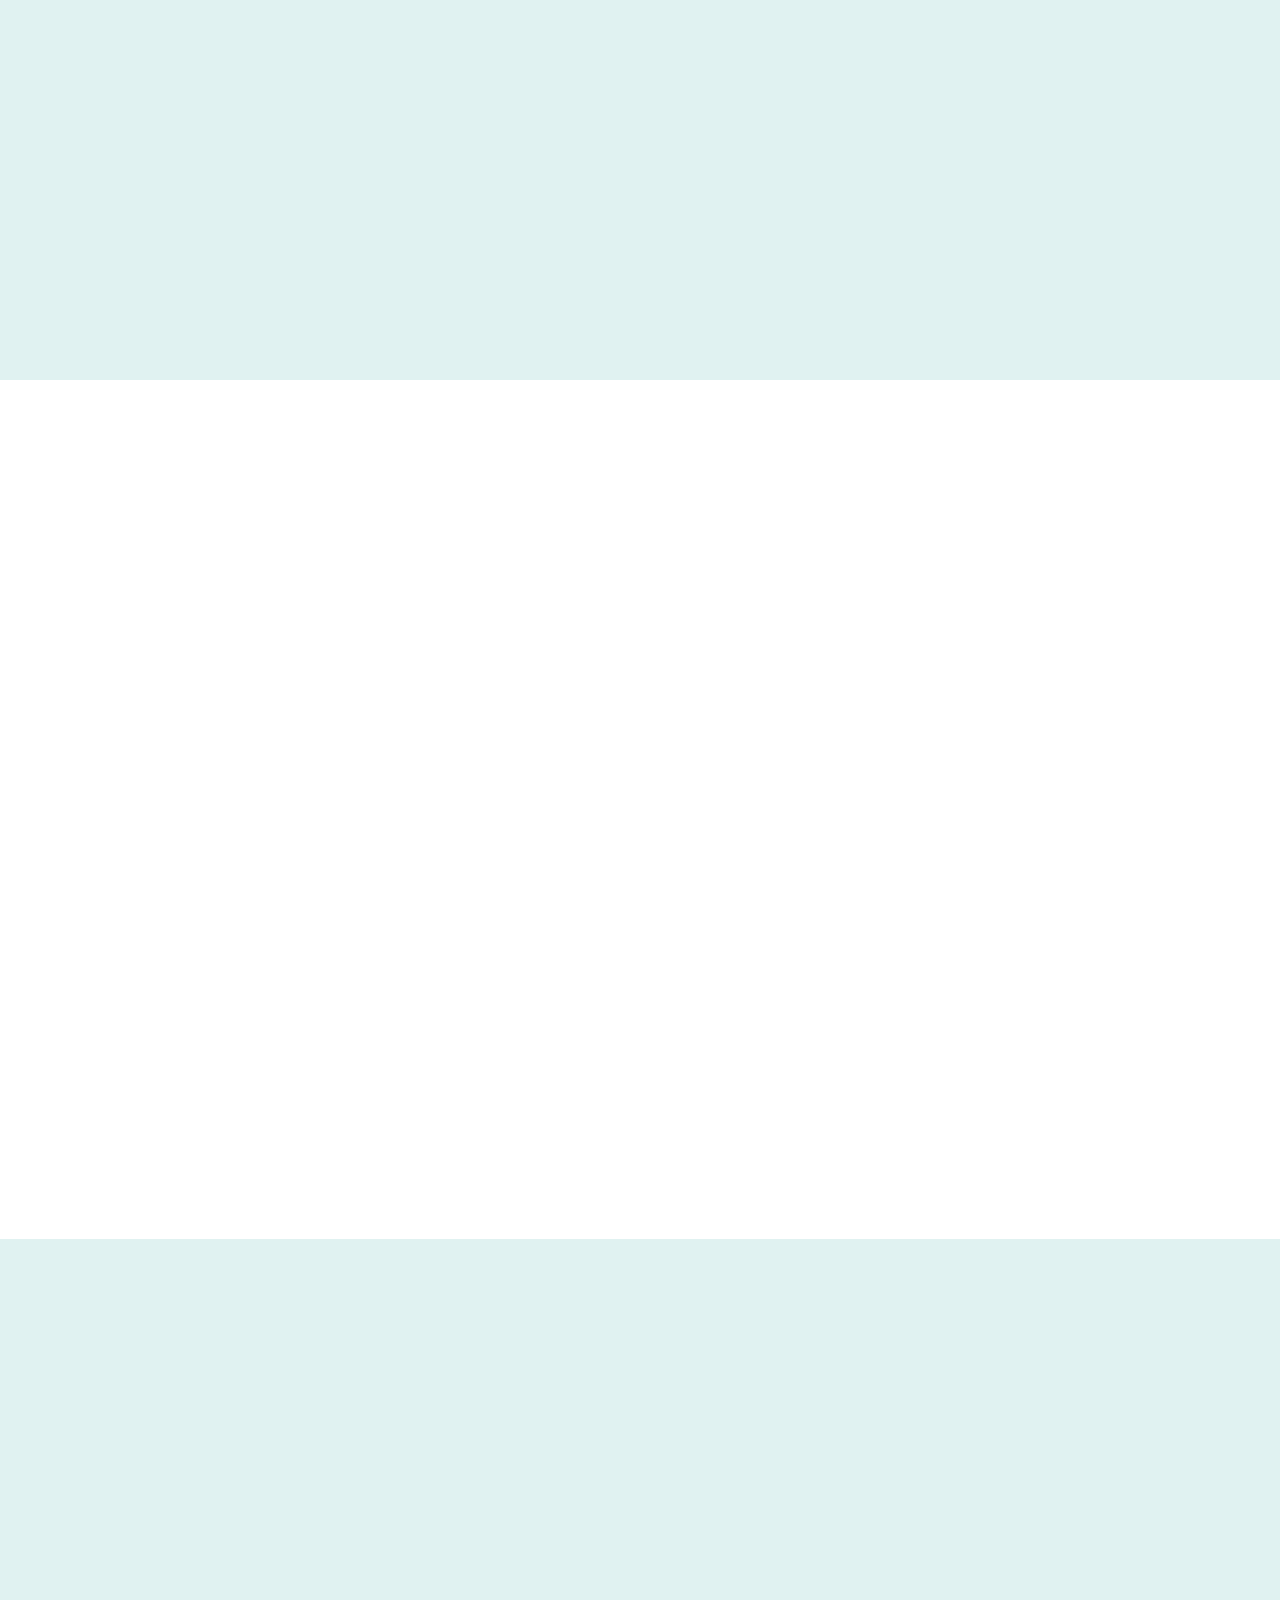
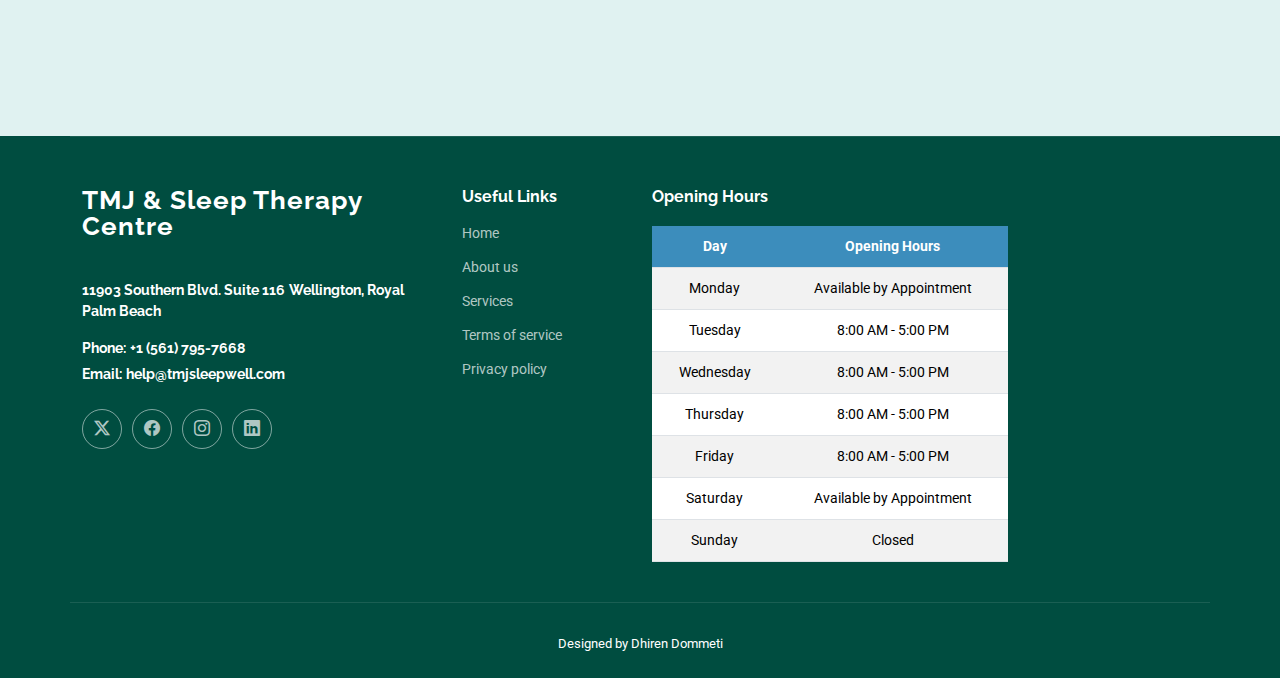
==== commit 1078b0d1: "Update index.html" ====
--- a/index.html
+++ b/index.html
@@ -1795,6 +1795,10 @@
               </thead>
               <tbody>
                 <tr>
+                  <td>Monday</td>
+                  <td>Available by Appointment</td>
+                </tr>
+                <tr>
                   <td>Tuesday</td>
                   <td>8:00 AM - 5:00 PM</td>
                 </tr>
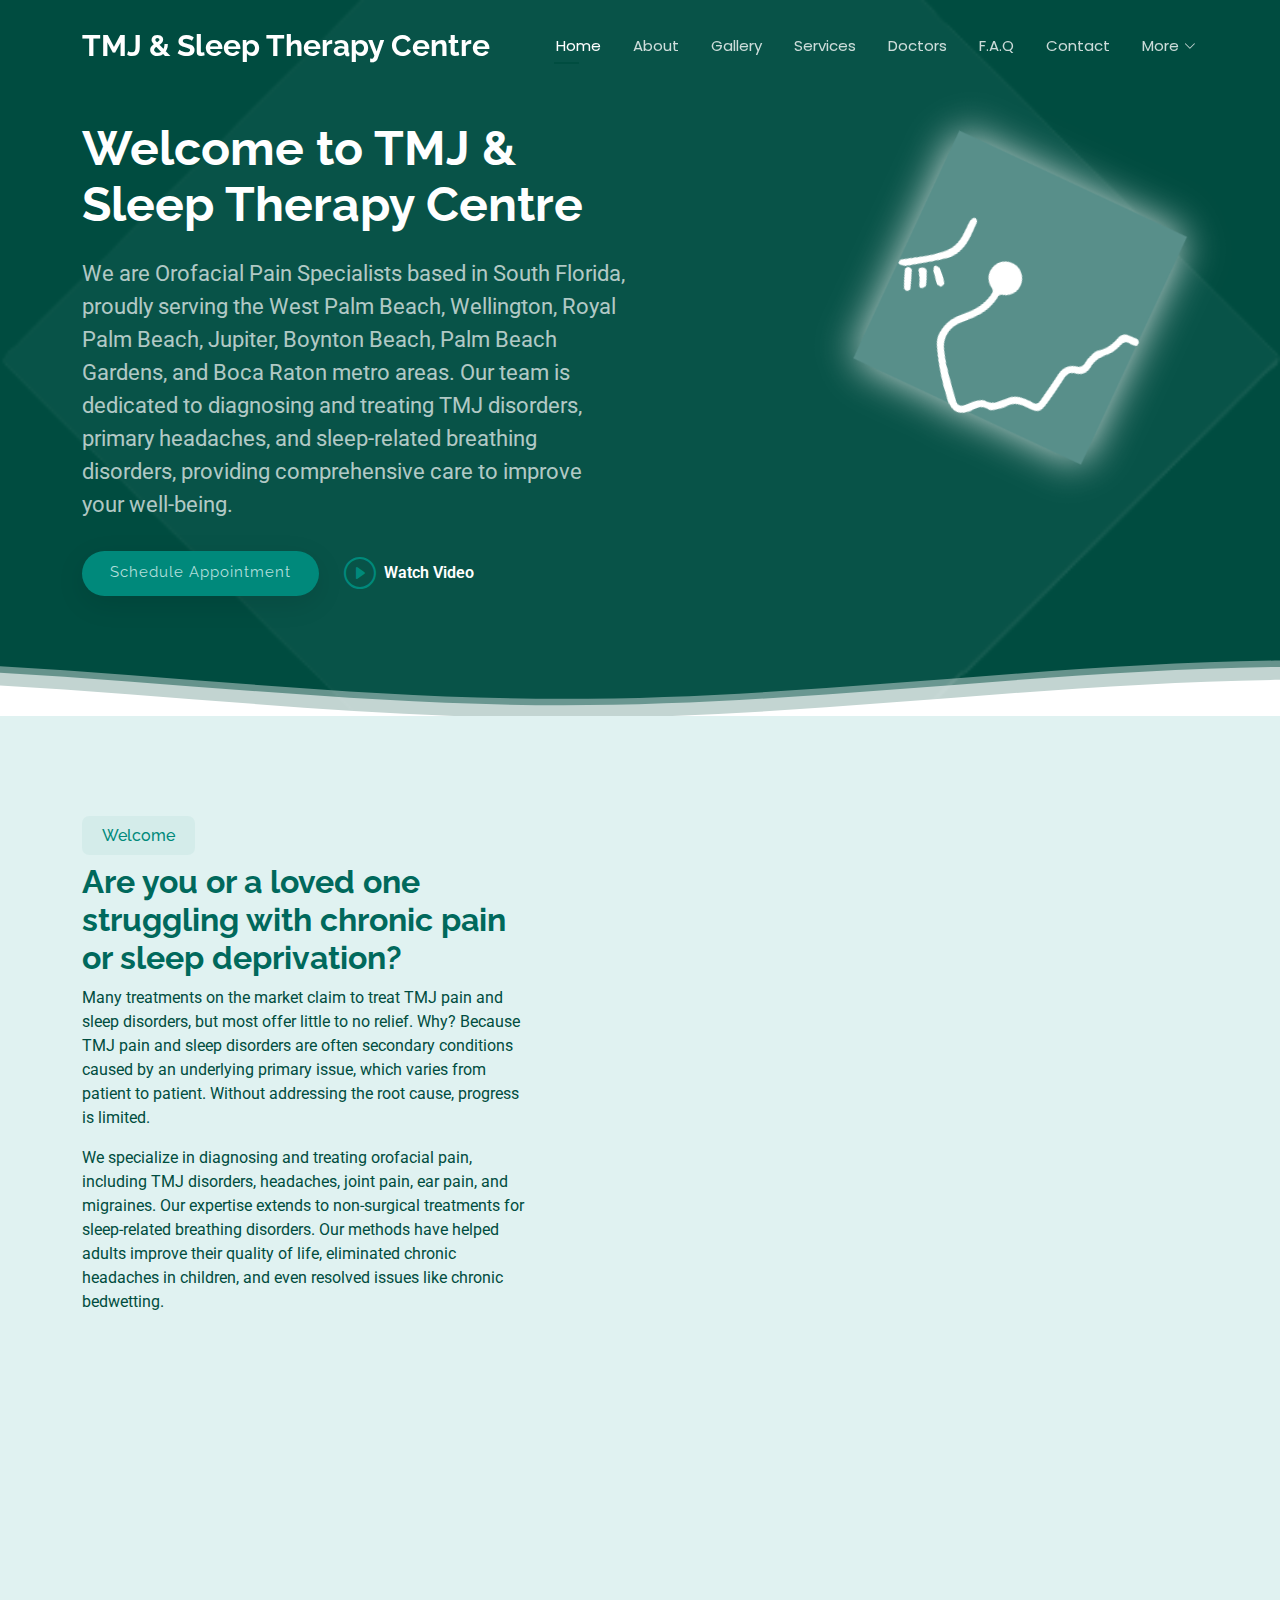
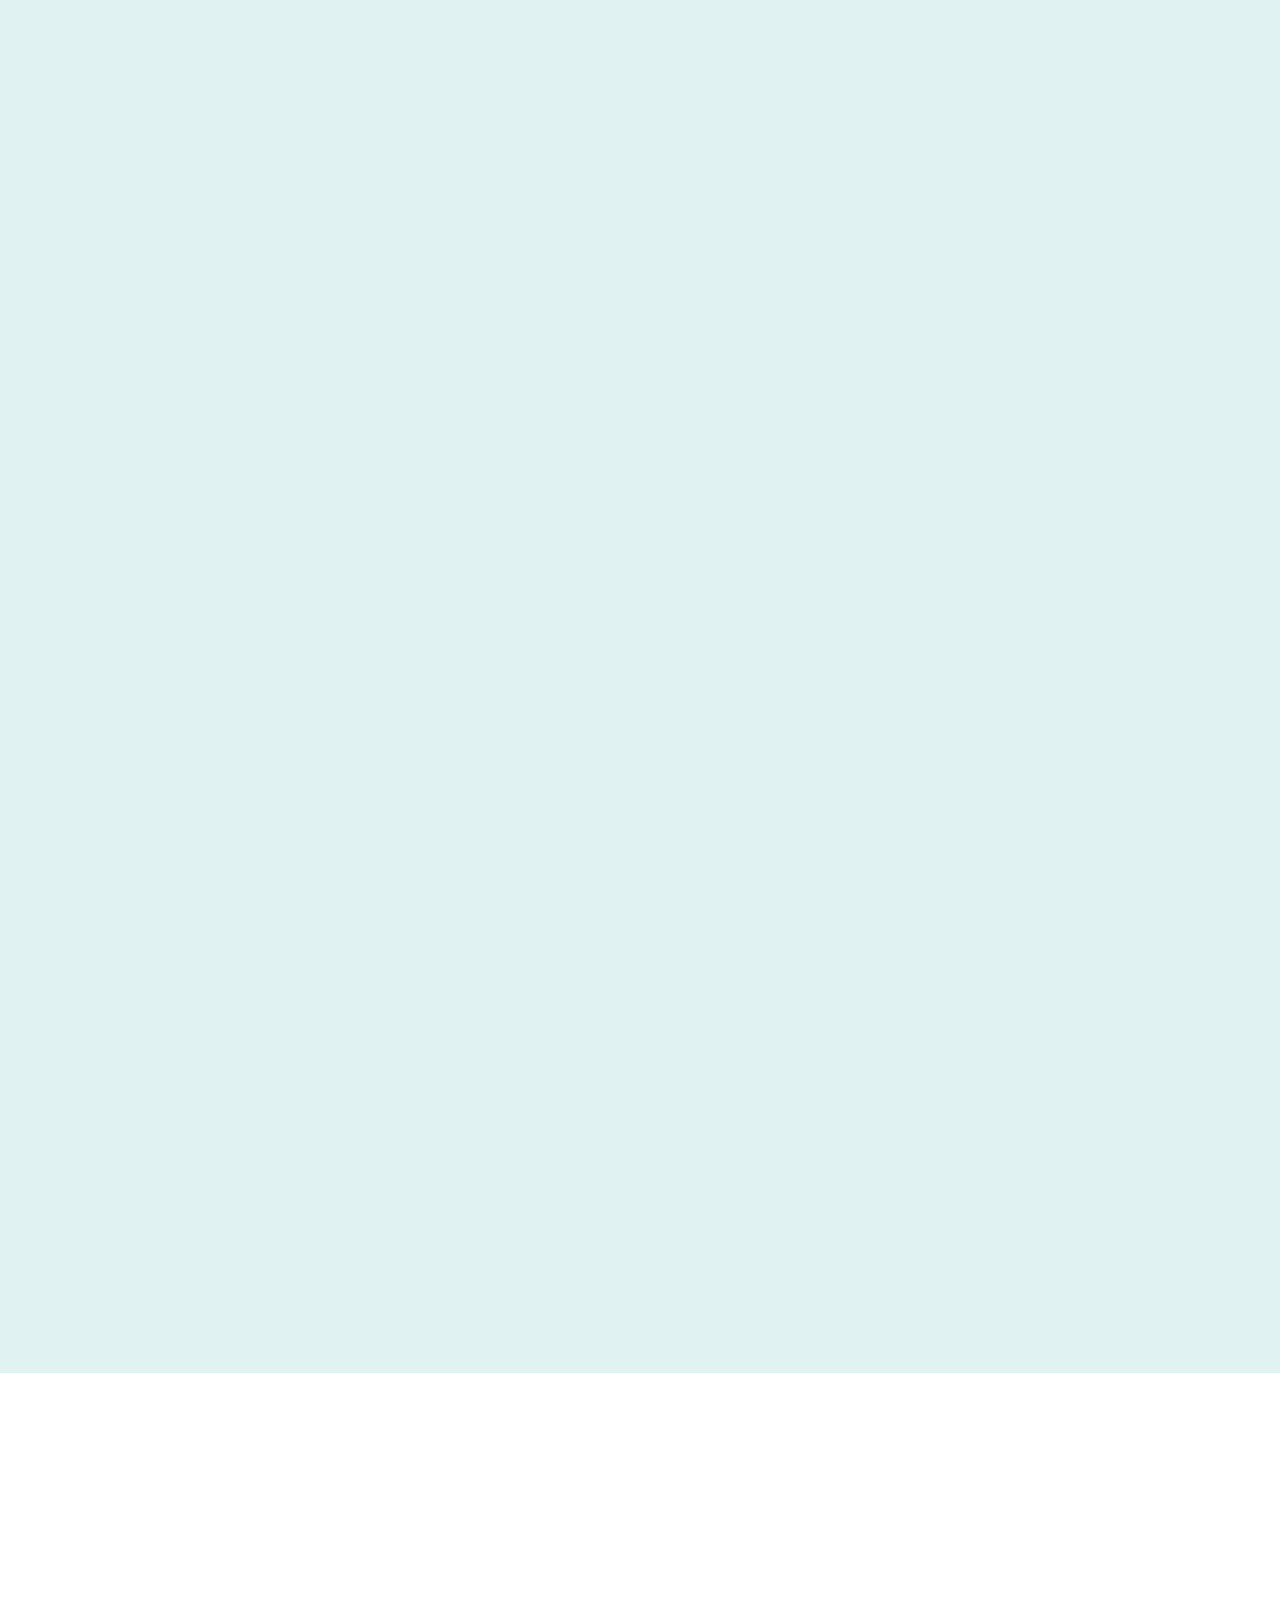
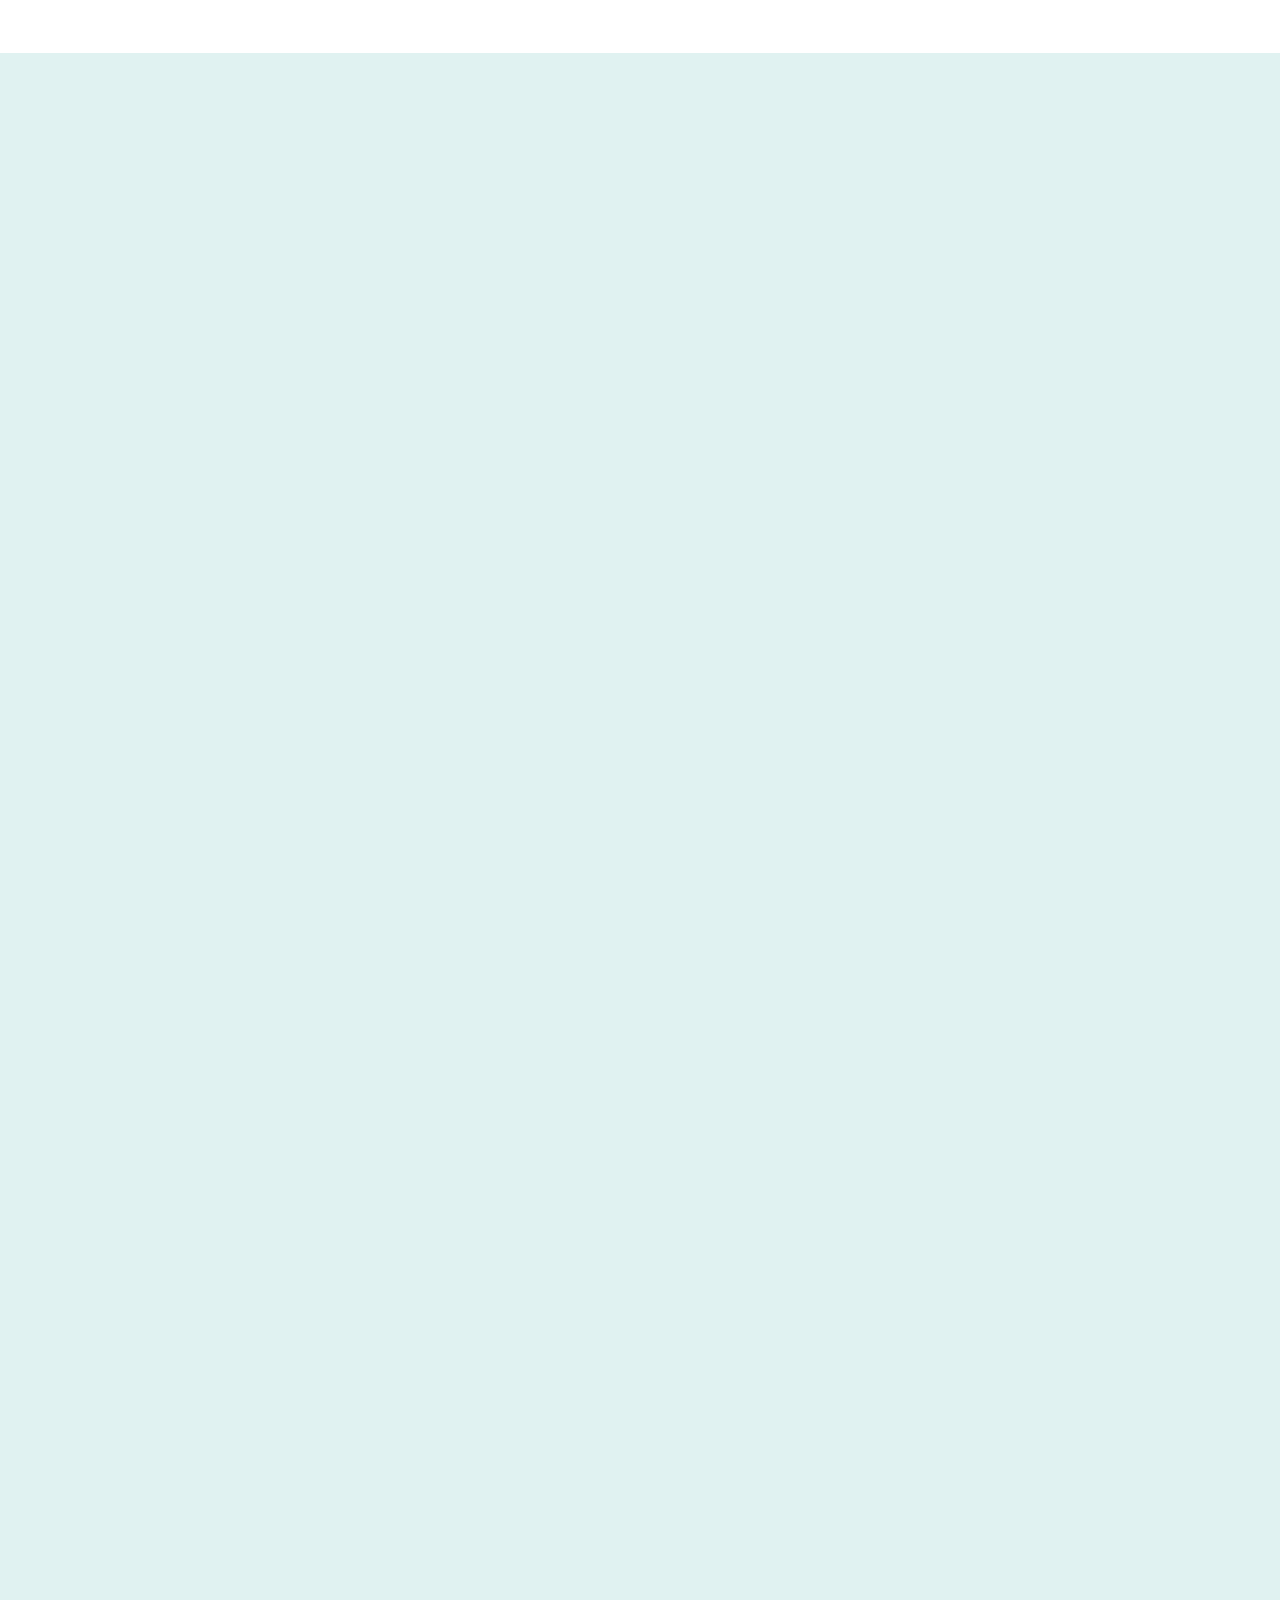
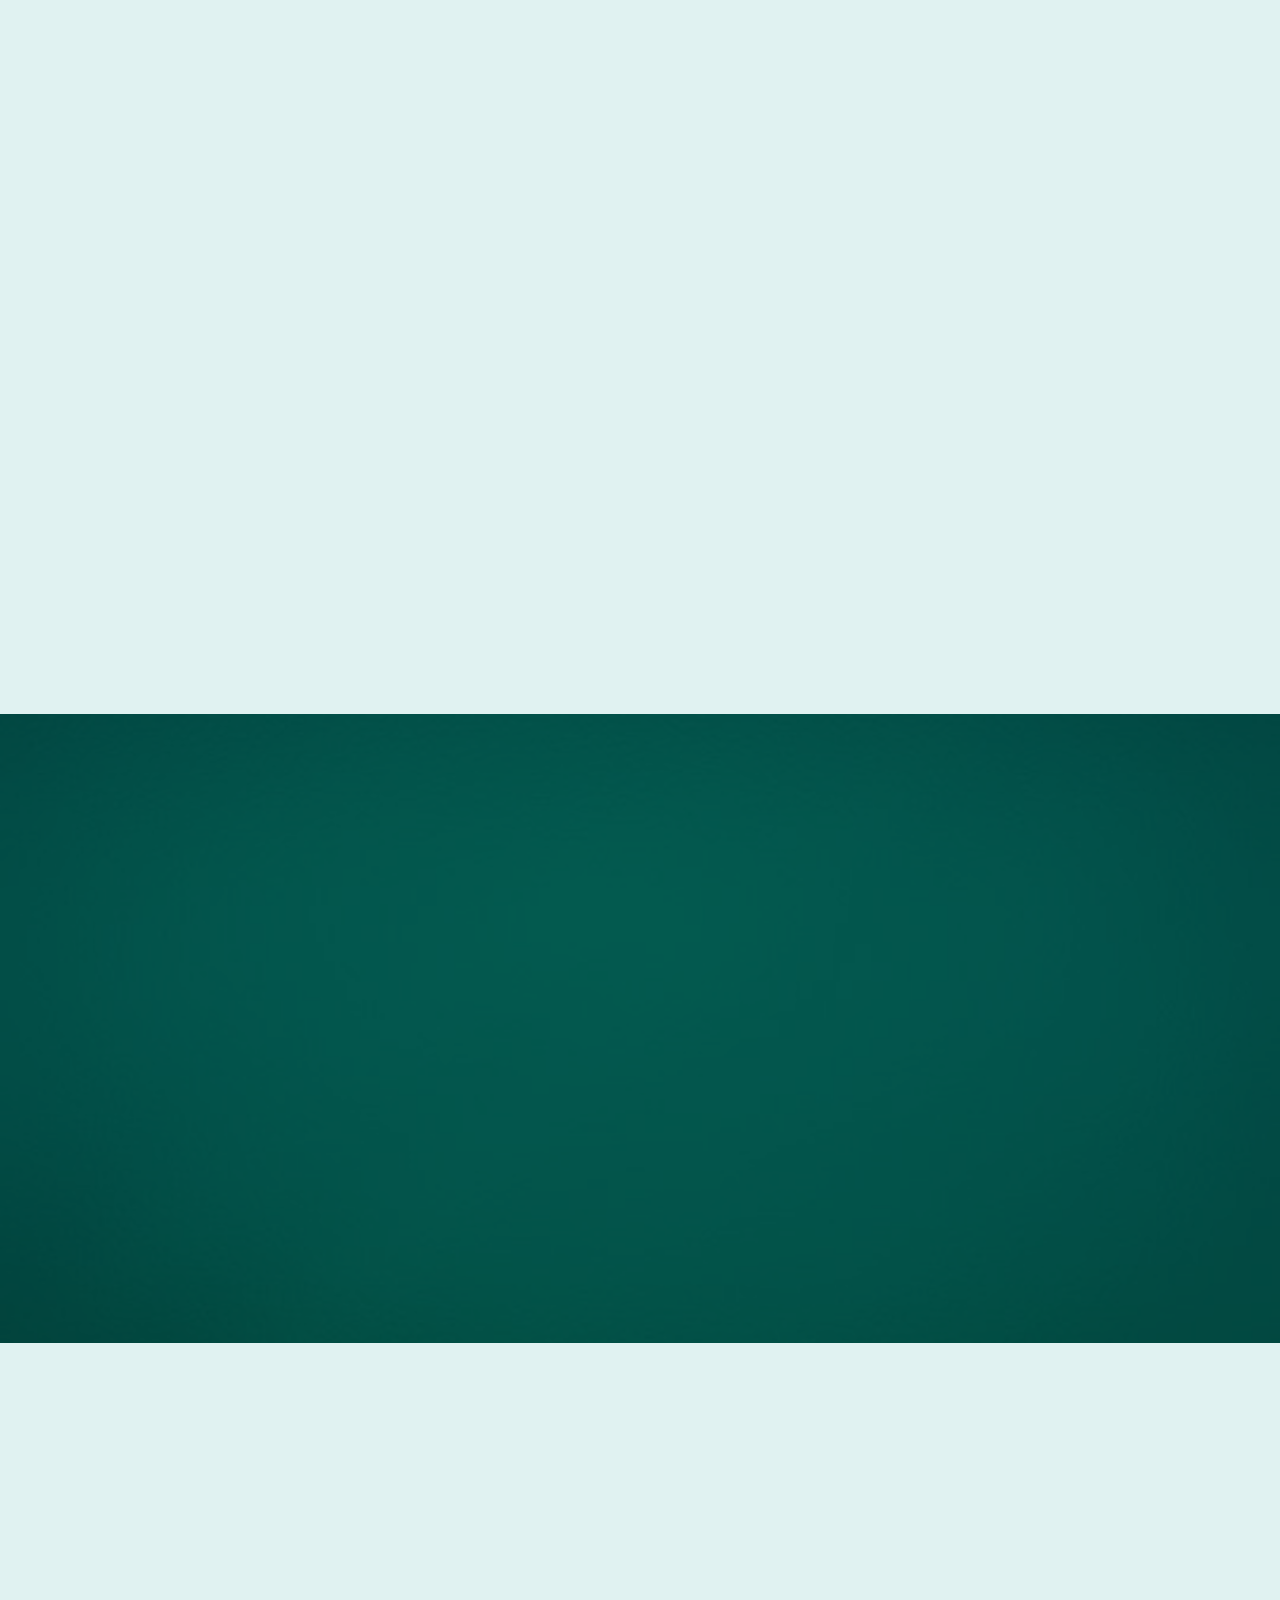
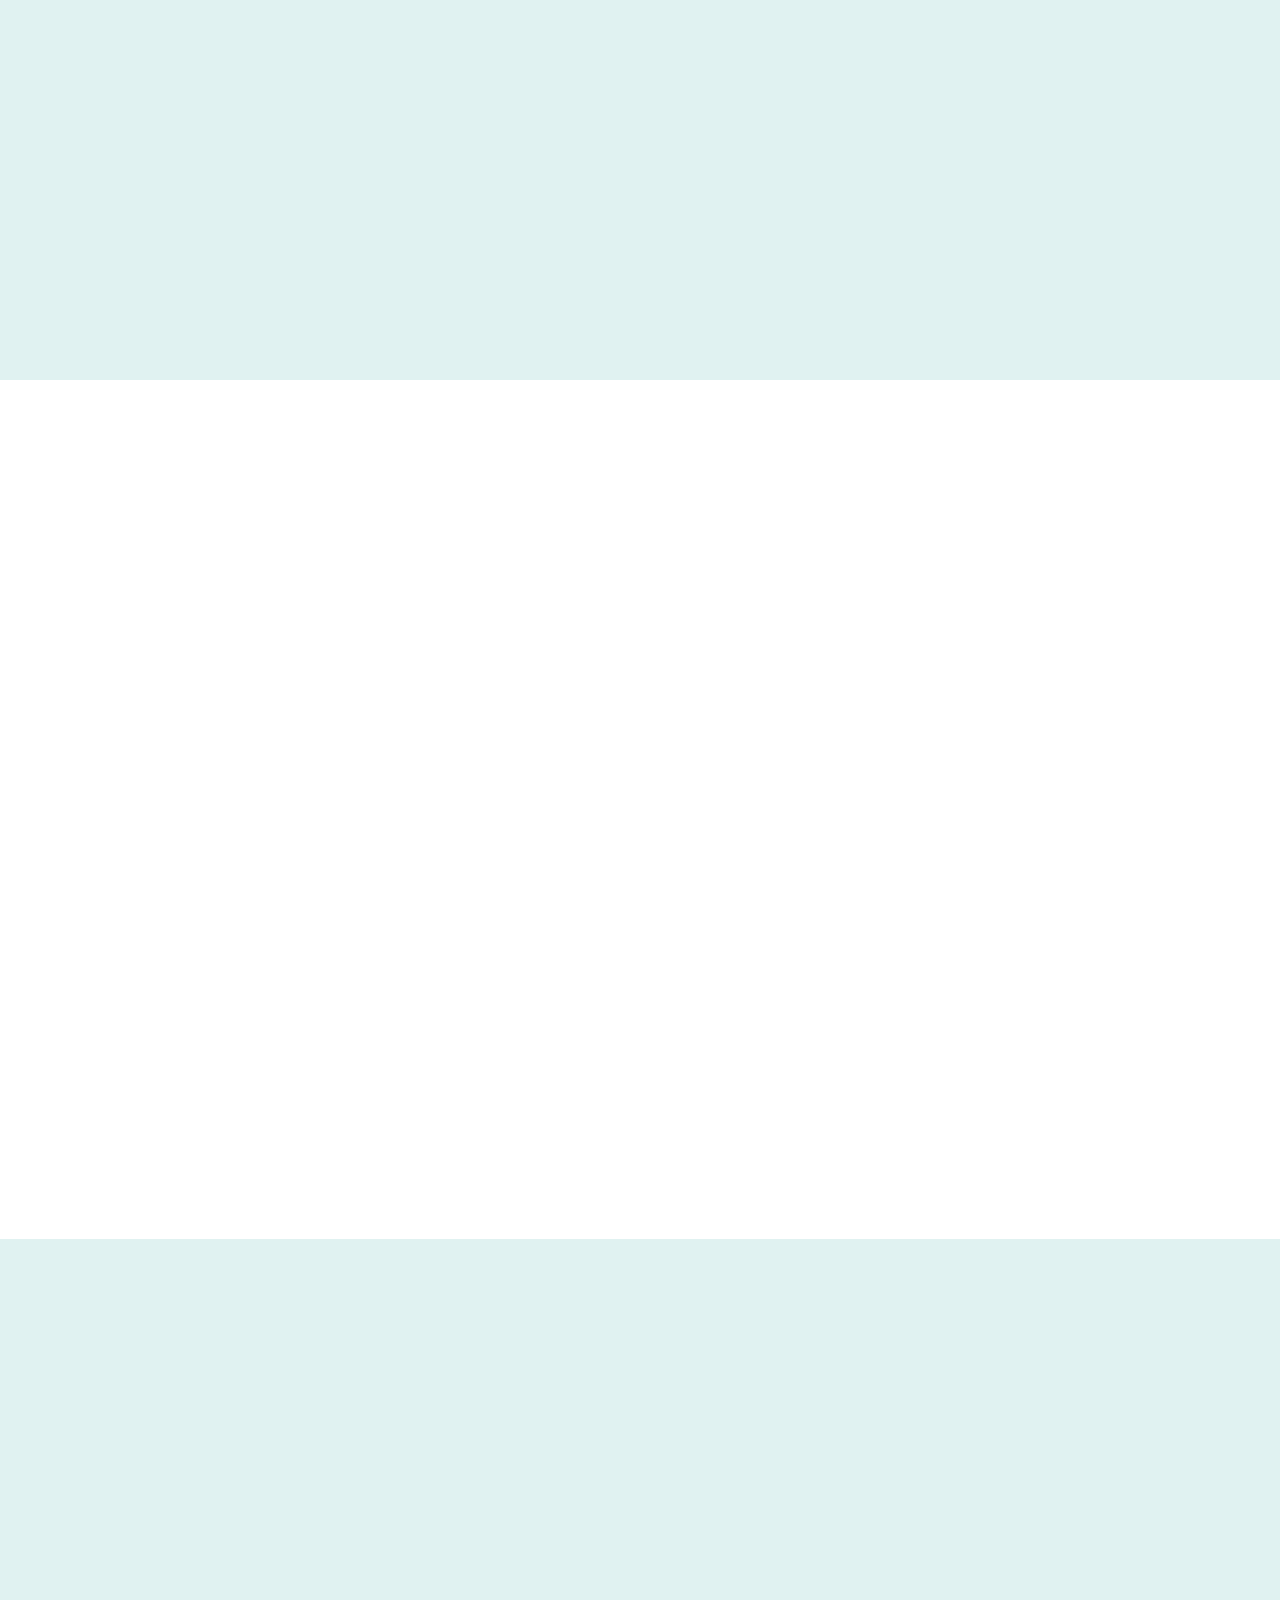
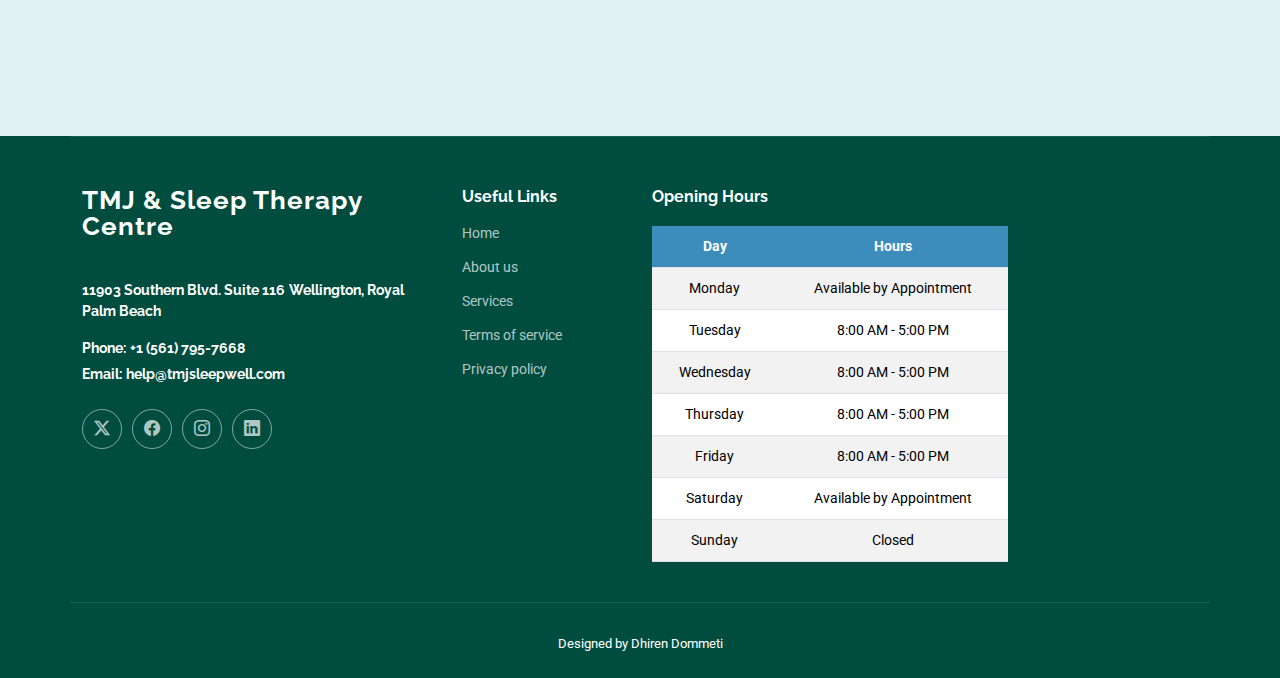
==== commit a376fd38: "Update index.html" ====
--- a/index.html
+++ b/index.html
@@ -1790,7 +1790,7 @@
               <thead>
                 <tr>
                   <th>Day</th>
-                  <th>Opening Hours</th>
+                  <th>Hours</th>
                 </tr>
               </thead>
               <tbody>
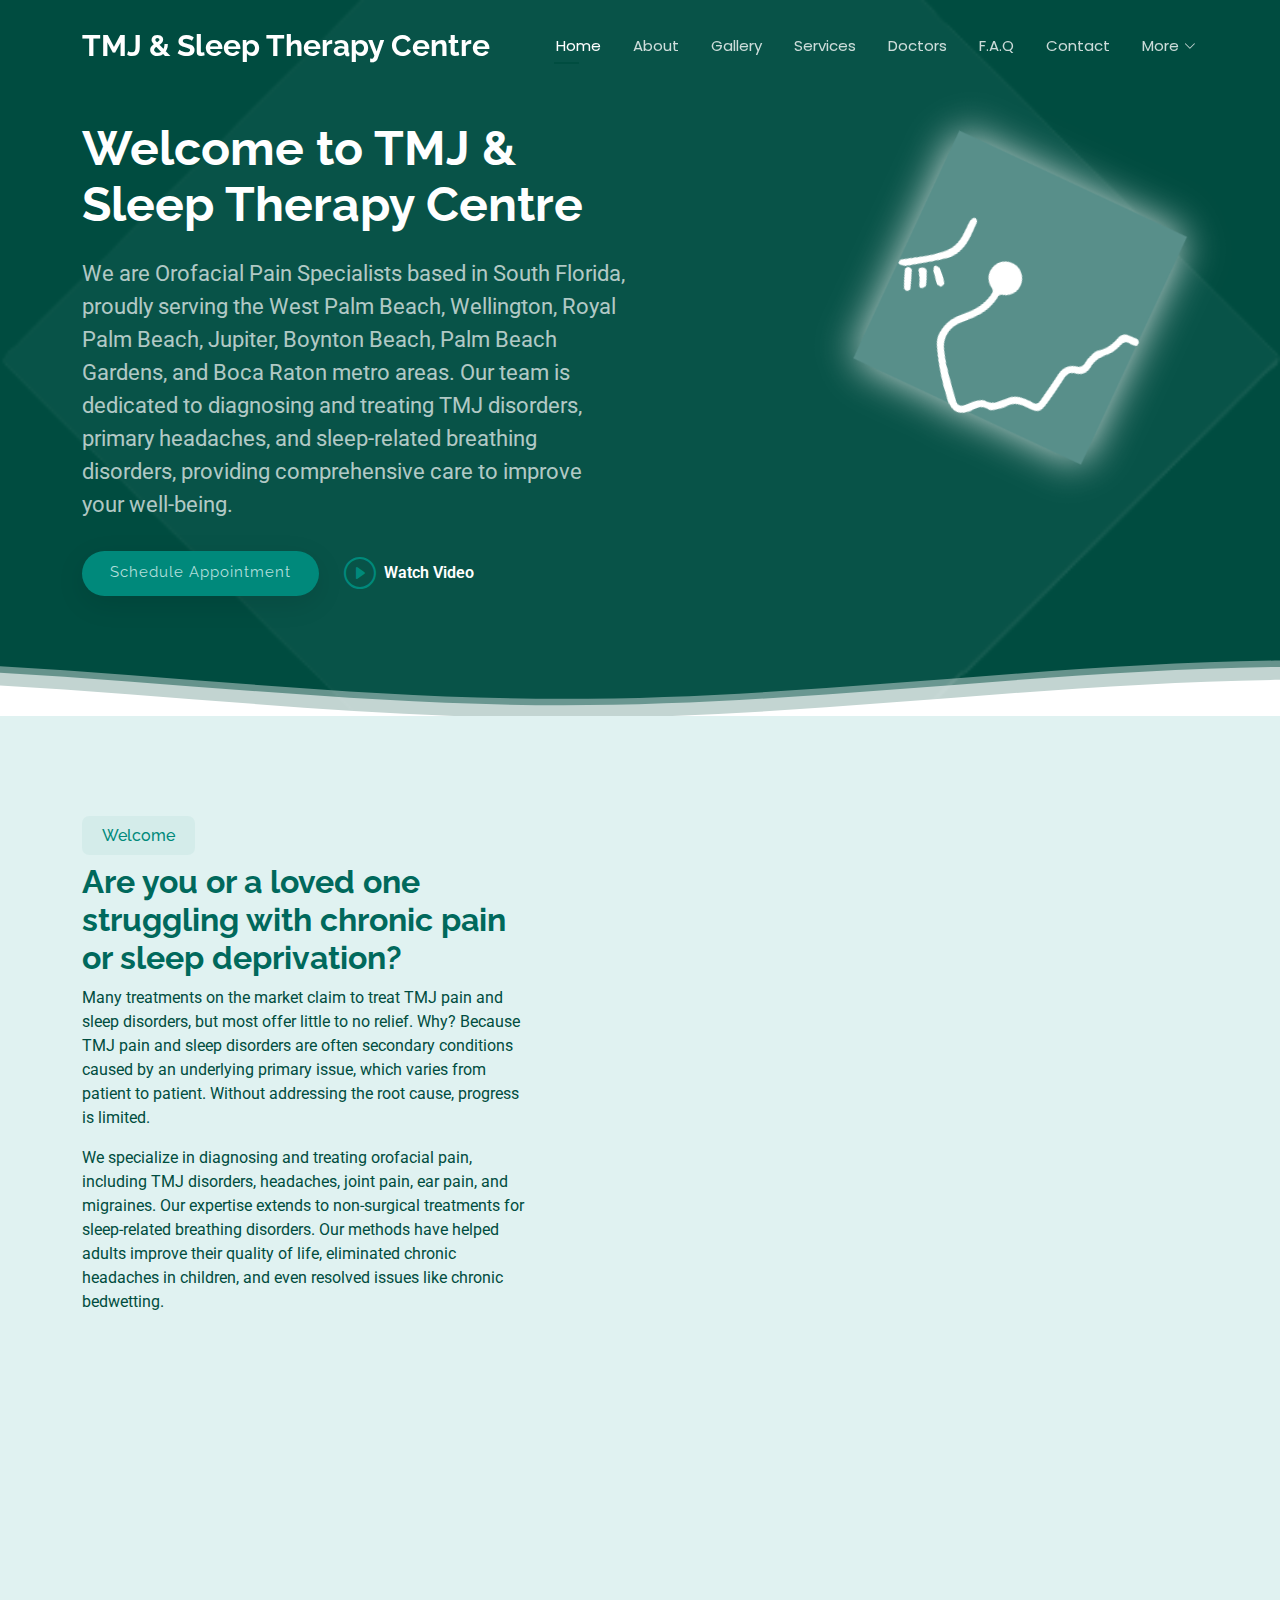
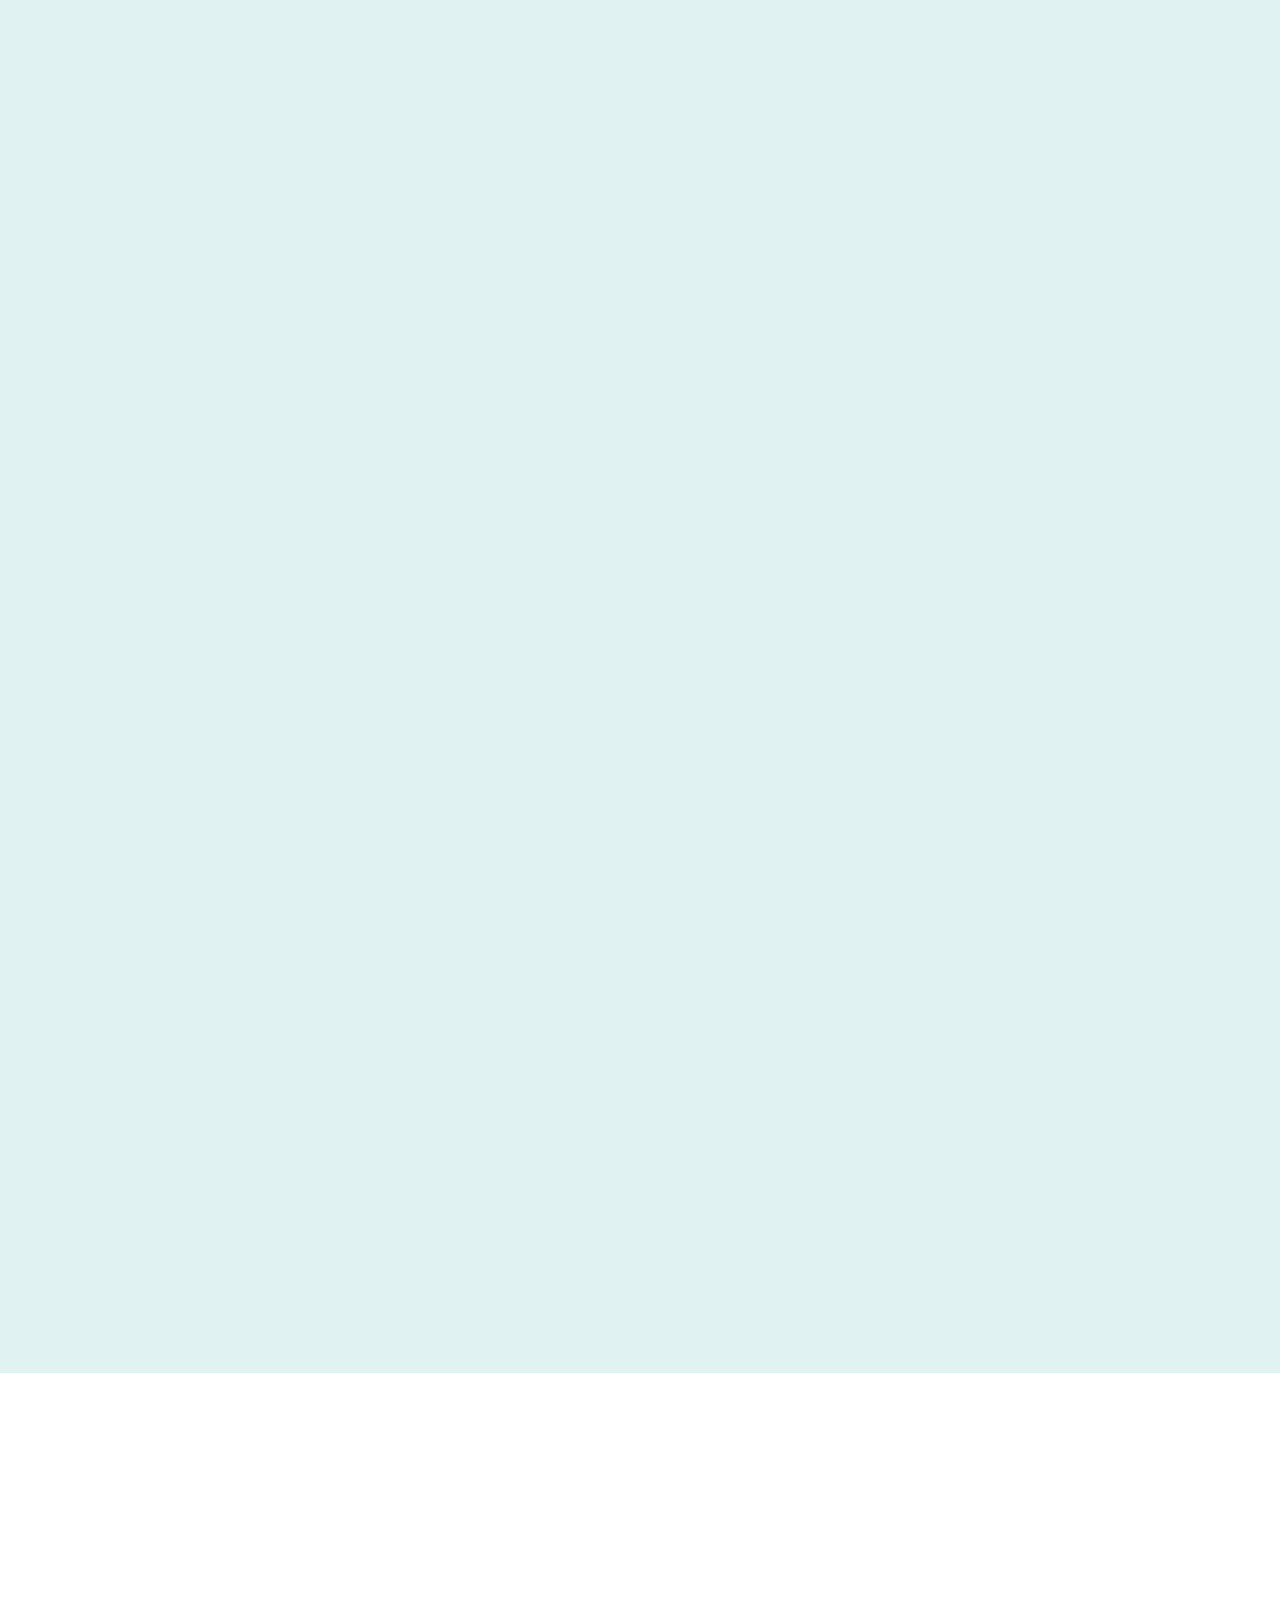
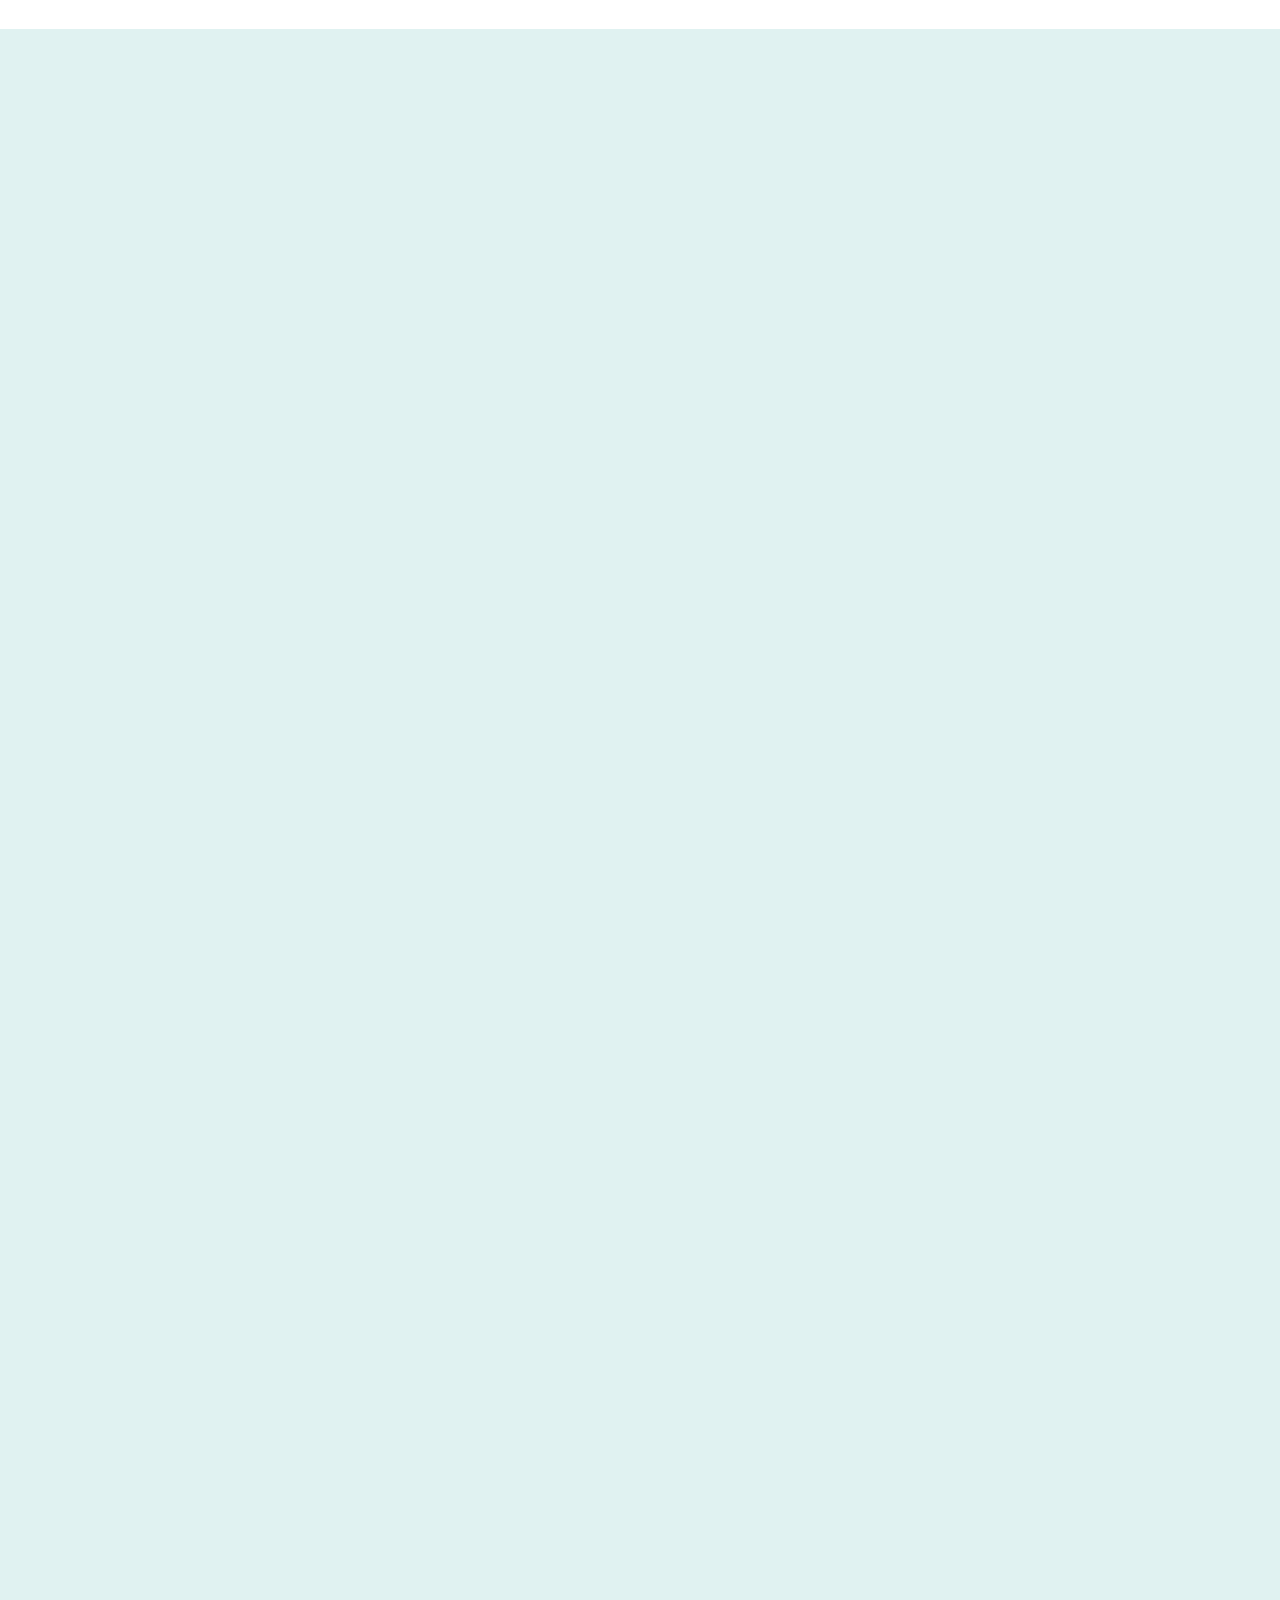
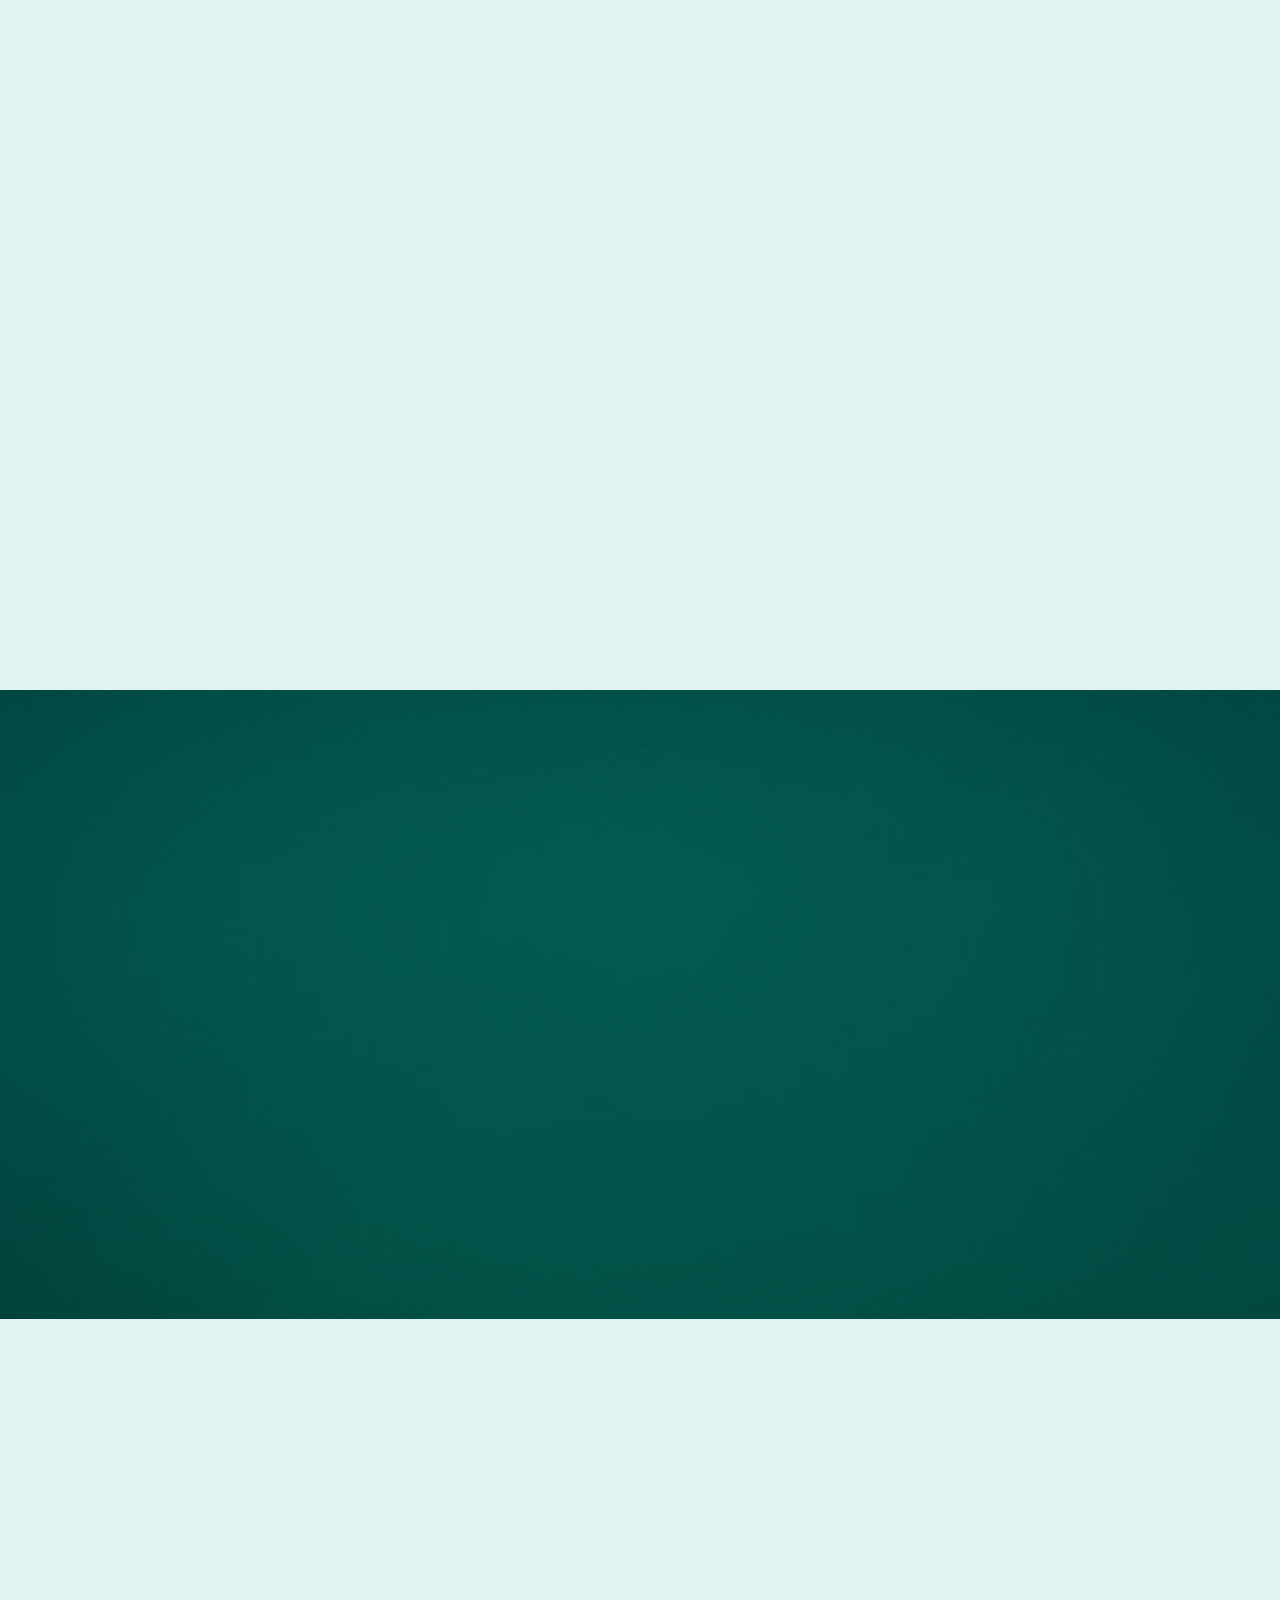
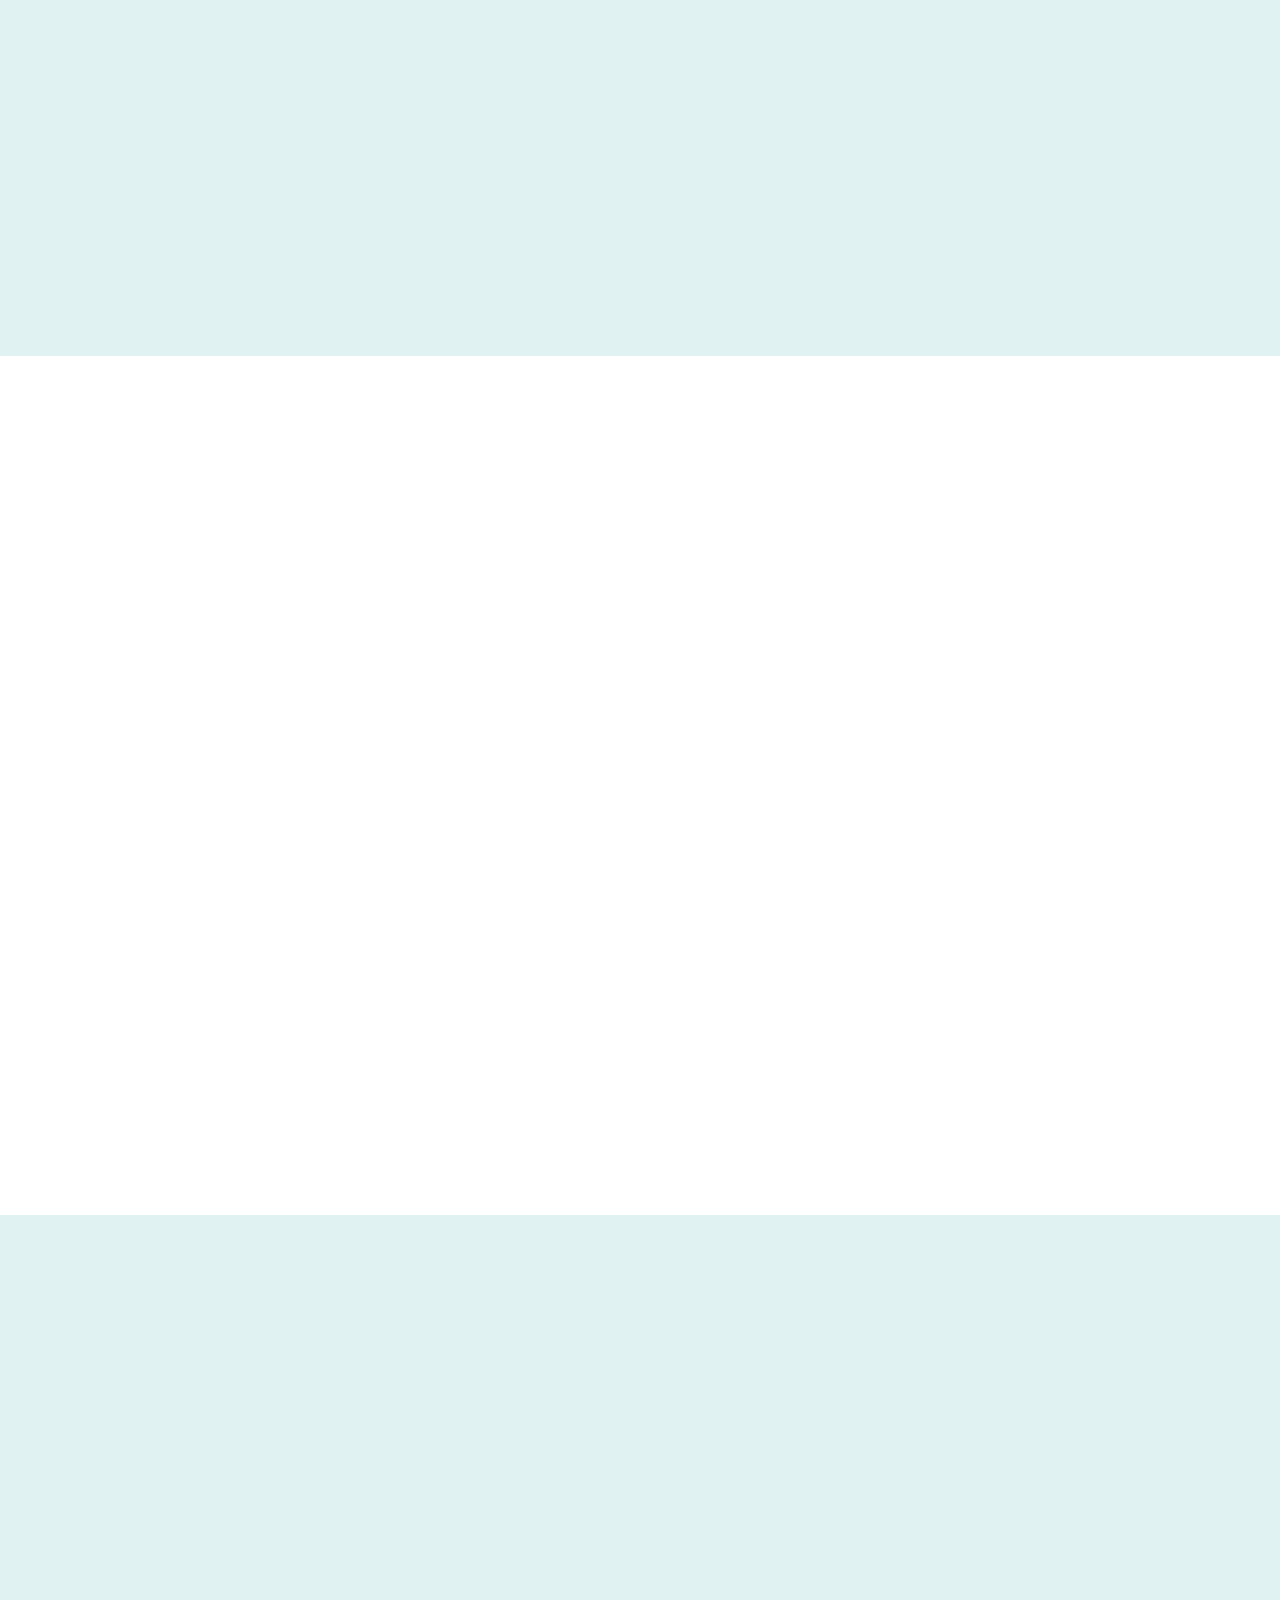
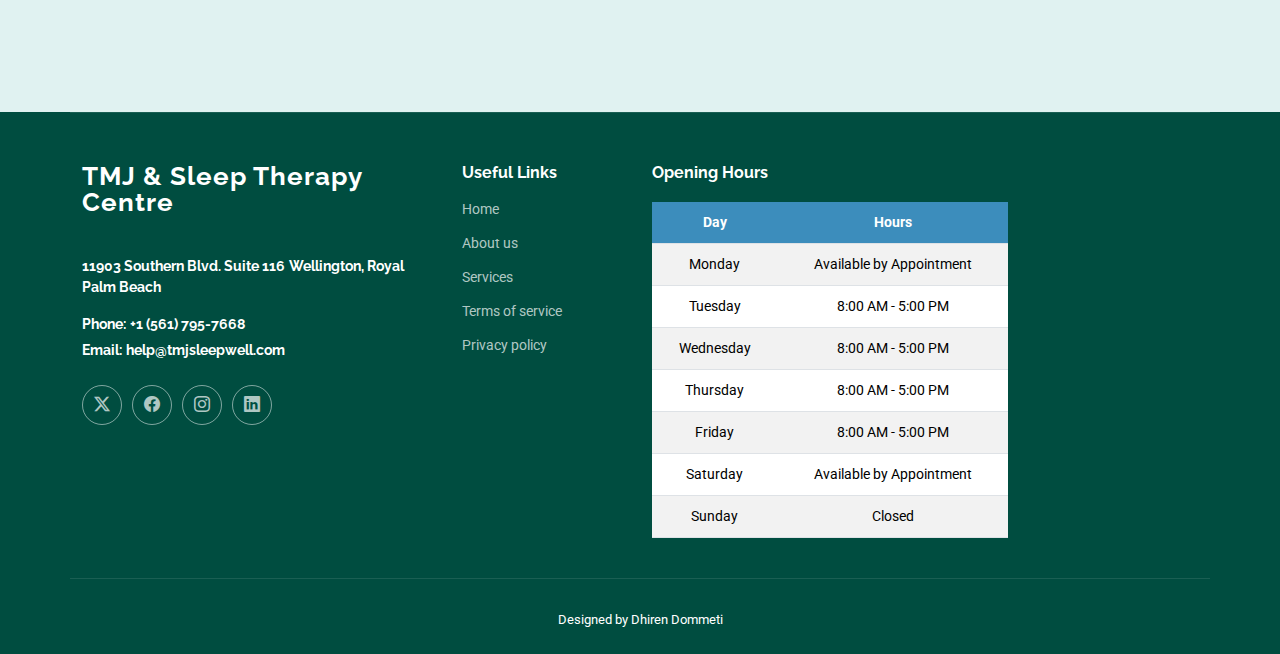
==== commit e1dcbf01: "Update index.html" ====
--- a/index.html
+++ b/index.html
@@ -372,7 +372,7 @@
             <div
               class="col-lg-3 col-md-6 d-flex flex-column align-items-center"
             >
-              <i class="bi bi-emoji-smile"></i>
+              <i class="bi bi-person-hearts"></i>
               <div class="stats-item">
                 <span
                   data-purecounter-start="0"
@@ -388,11 +388,11 @@
             <div
               class="col-lg-3 col-md-6 d-flex flex-column align-items-center"
             >
-              <i class="bi bi-journal-richtext"></i>
+              <i class="bi bi-calendar3"></i>
               <div class="stats-item">
                 <span
                   data-purecounter-start="0"
-                  data-purecounter-end="21"
+                  data-purecounter-end="22"
                   data-purecounter-duration="1"
                   class="purecounter"
                 ></span>
@@ -401,20 +401,34 @@
             </div>
             <!-- End Stats Item -->
 
-            <div
-              class="col-lg-3 col-md-6 d-flex flex-column align-items-center"
-            >
-              <i class="bi bi-headset"></i>
-              <div class="stats-item">
-                <span
-                  data-purecounter-start="0"
-                  data-purecounter-end="1463"
-                  data-purecounter-duration="1"
-                  class="purecounter"
-                ></span>
-                <p>Support Hours Provided</p>
-              </div>
-            </div>
+            <div class="col-lg-3 col-md-6 d-flex flex-column align-items-center">
+  <i class="bi bi-emoji-smile"></i>
+  <div class="stats-item d-flex align-items-center">
+    <span
+      data-purecounter-start="0"
+      data-purecounter-end="10000"
+      data-purecounter-duration="3"
+      class="purecounter"
+    ></span><span class="plus-sign">+</span>
+    <p>Happy Smiles</p>
+  </div>
+</div>
+
+<!-- Add the following CSS to ensure alignment -->
+<style>
+  .stats-item {
+    display: flex;
+    align-items: center;
+  }
+  .stats-item .purecounter {
+    margin-right: 5px; /* Small gap between the number and the plus */
+  }
+  .stats-item .plus-sign {
+    font-size: 22px; /* Adjust size as needed */
+  }
+</style>
+
+
             <!-- End Stats Item -->
 
             <div
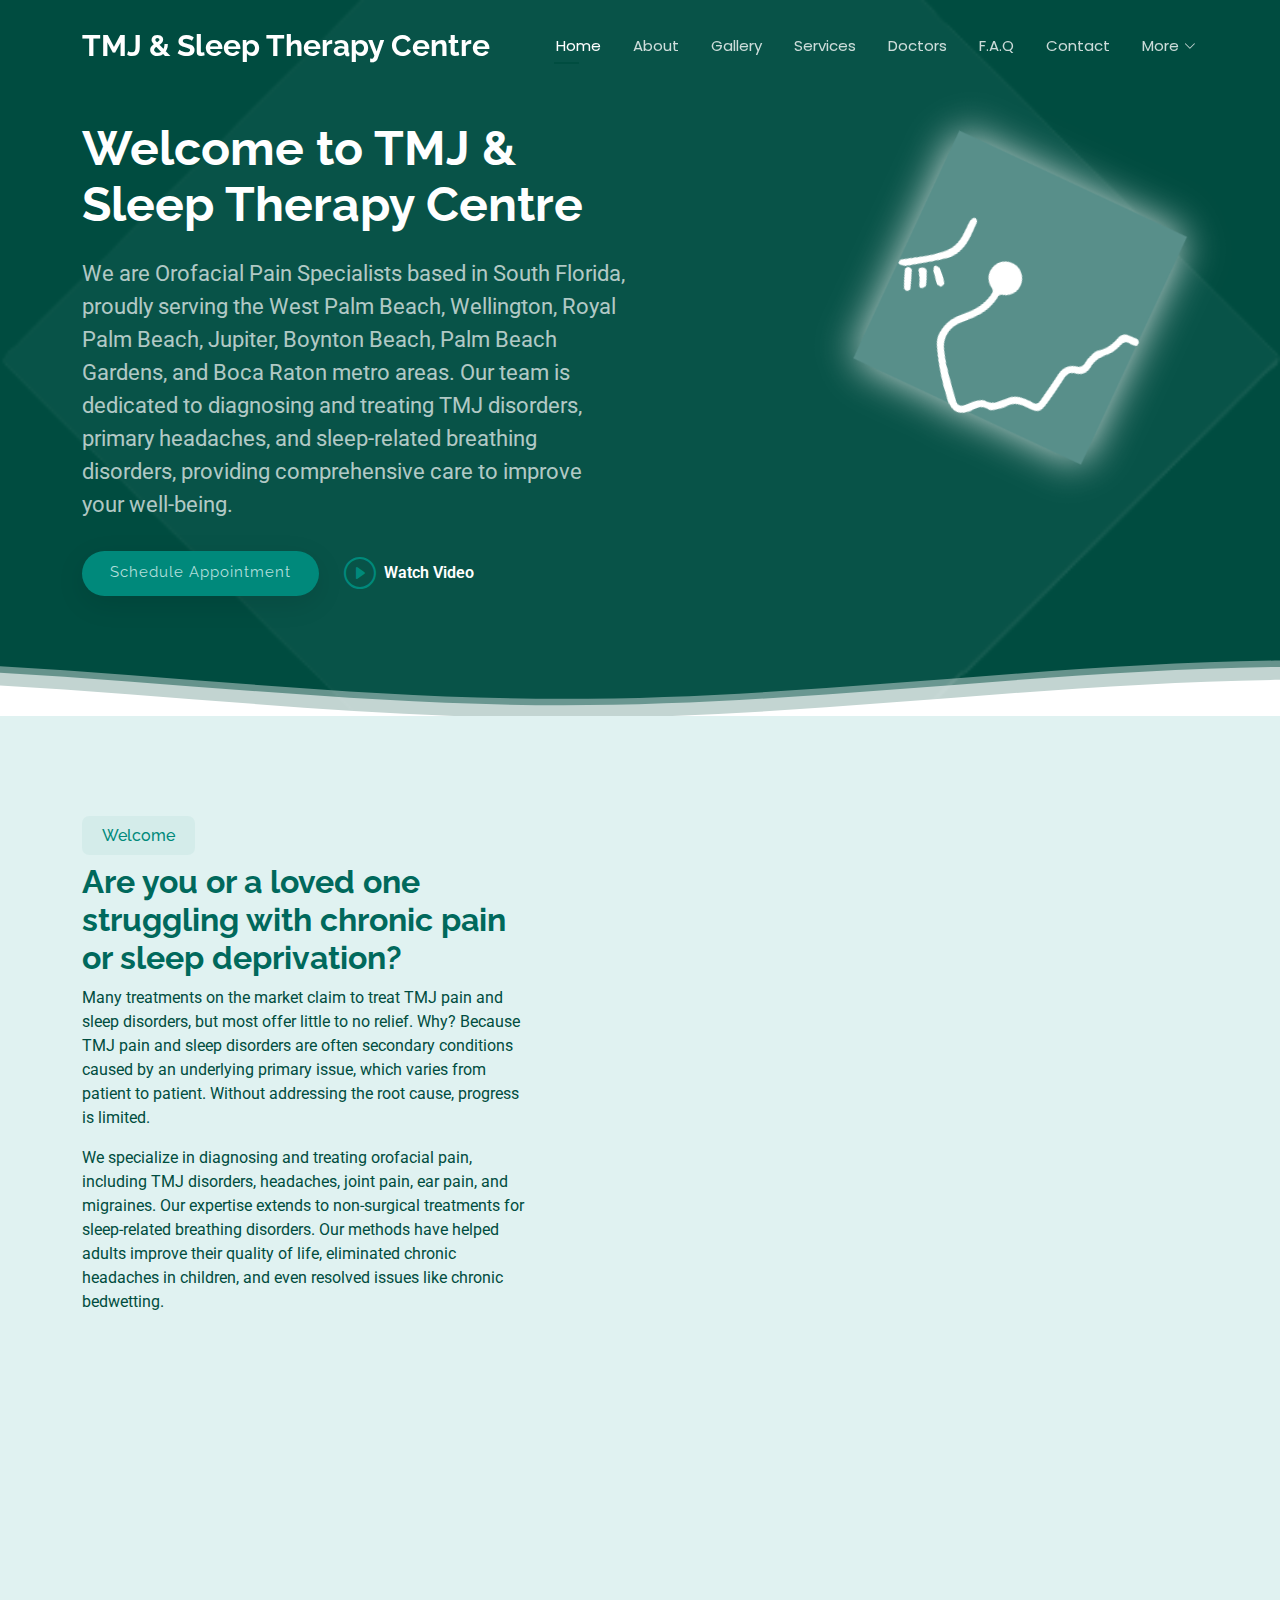
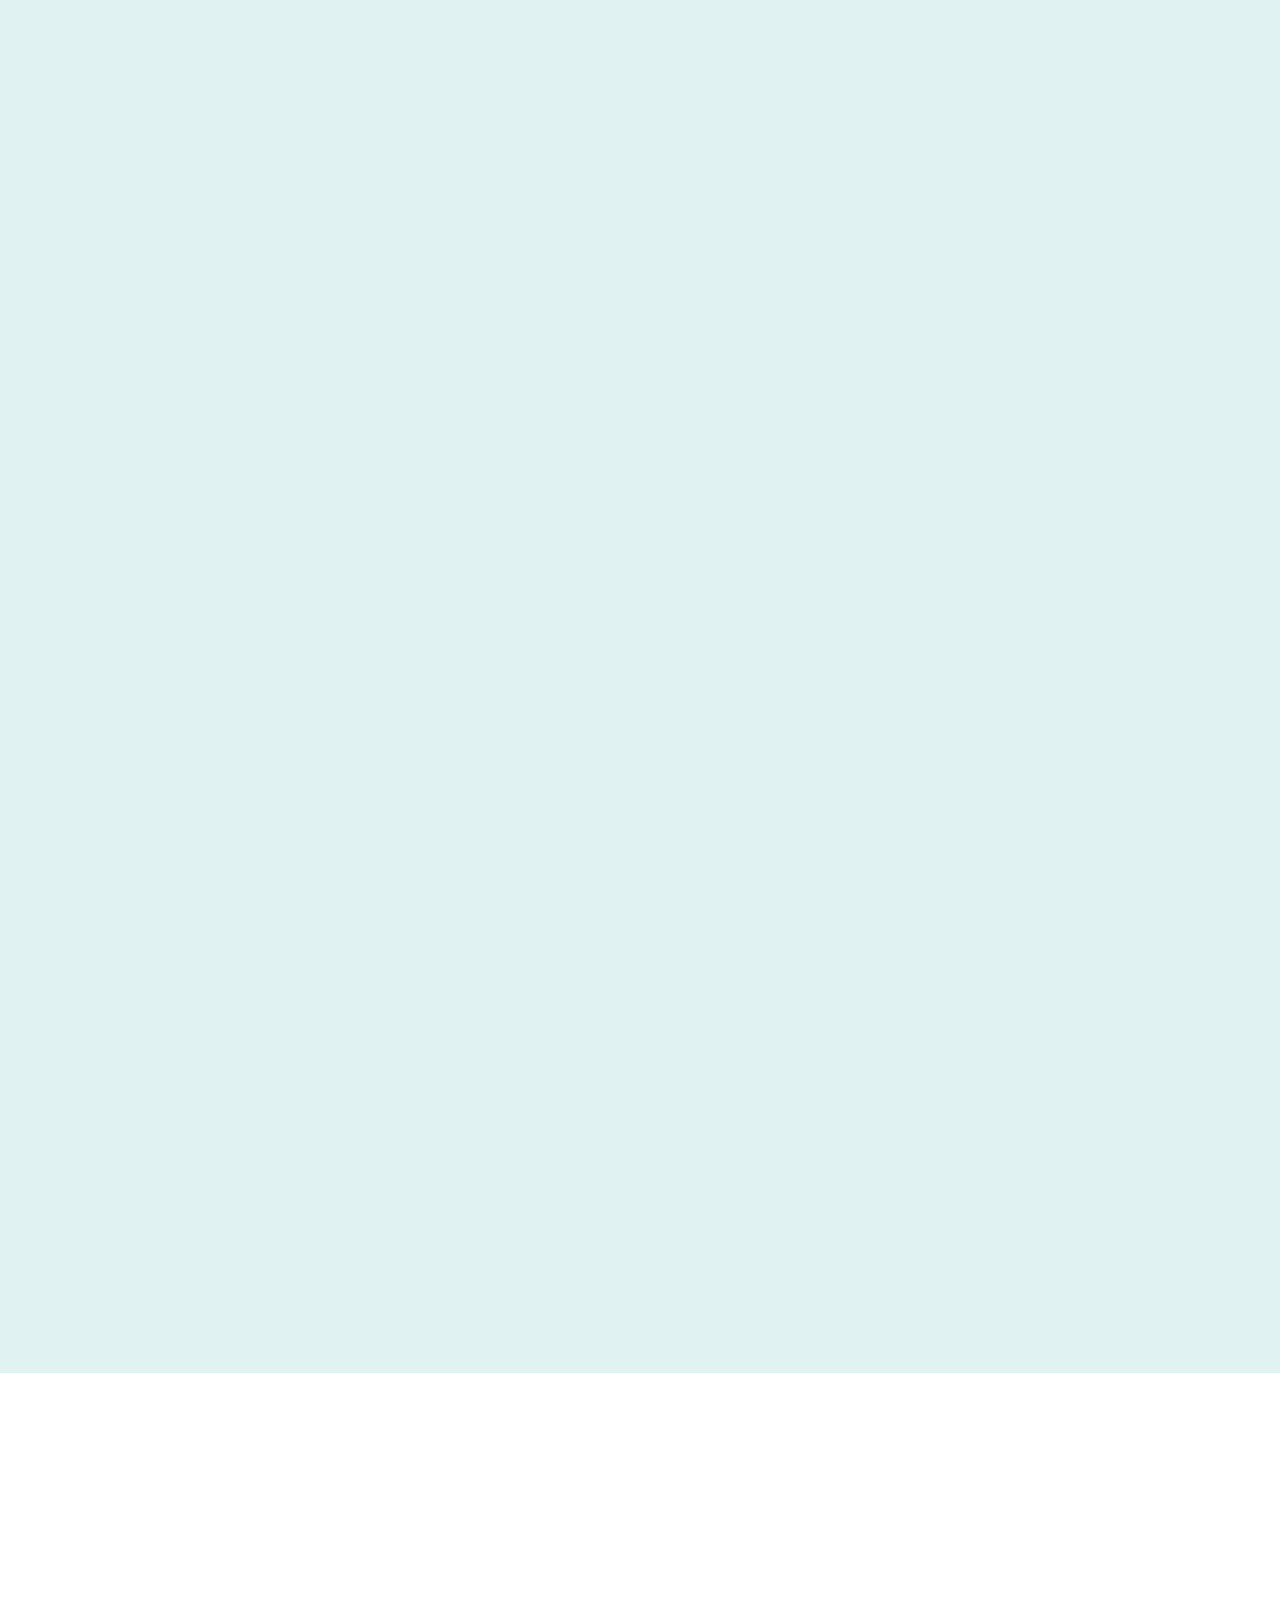
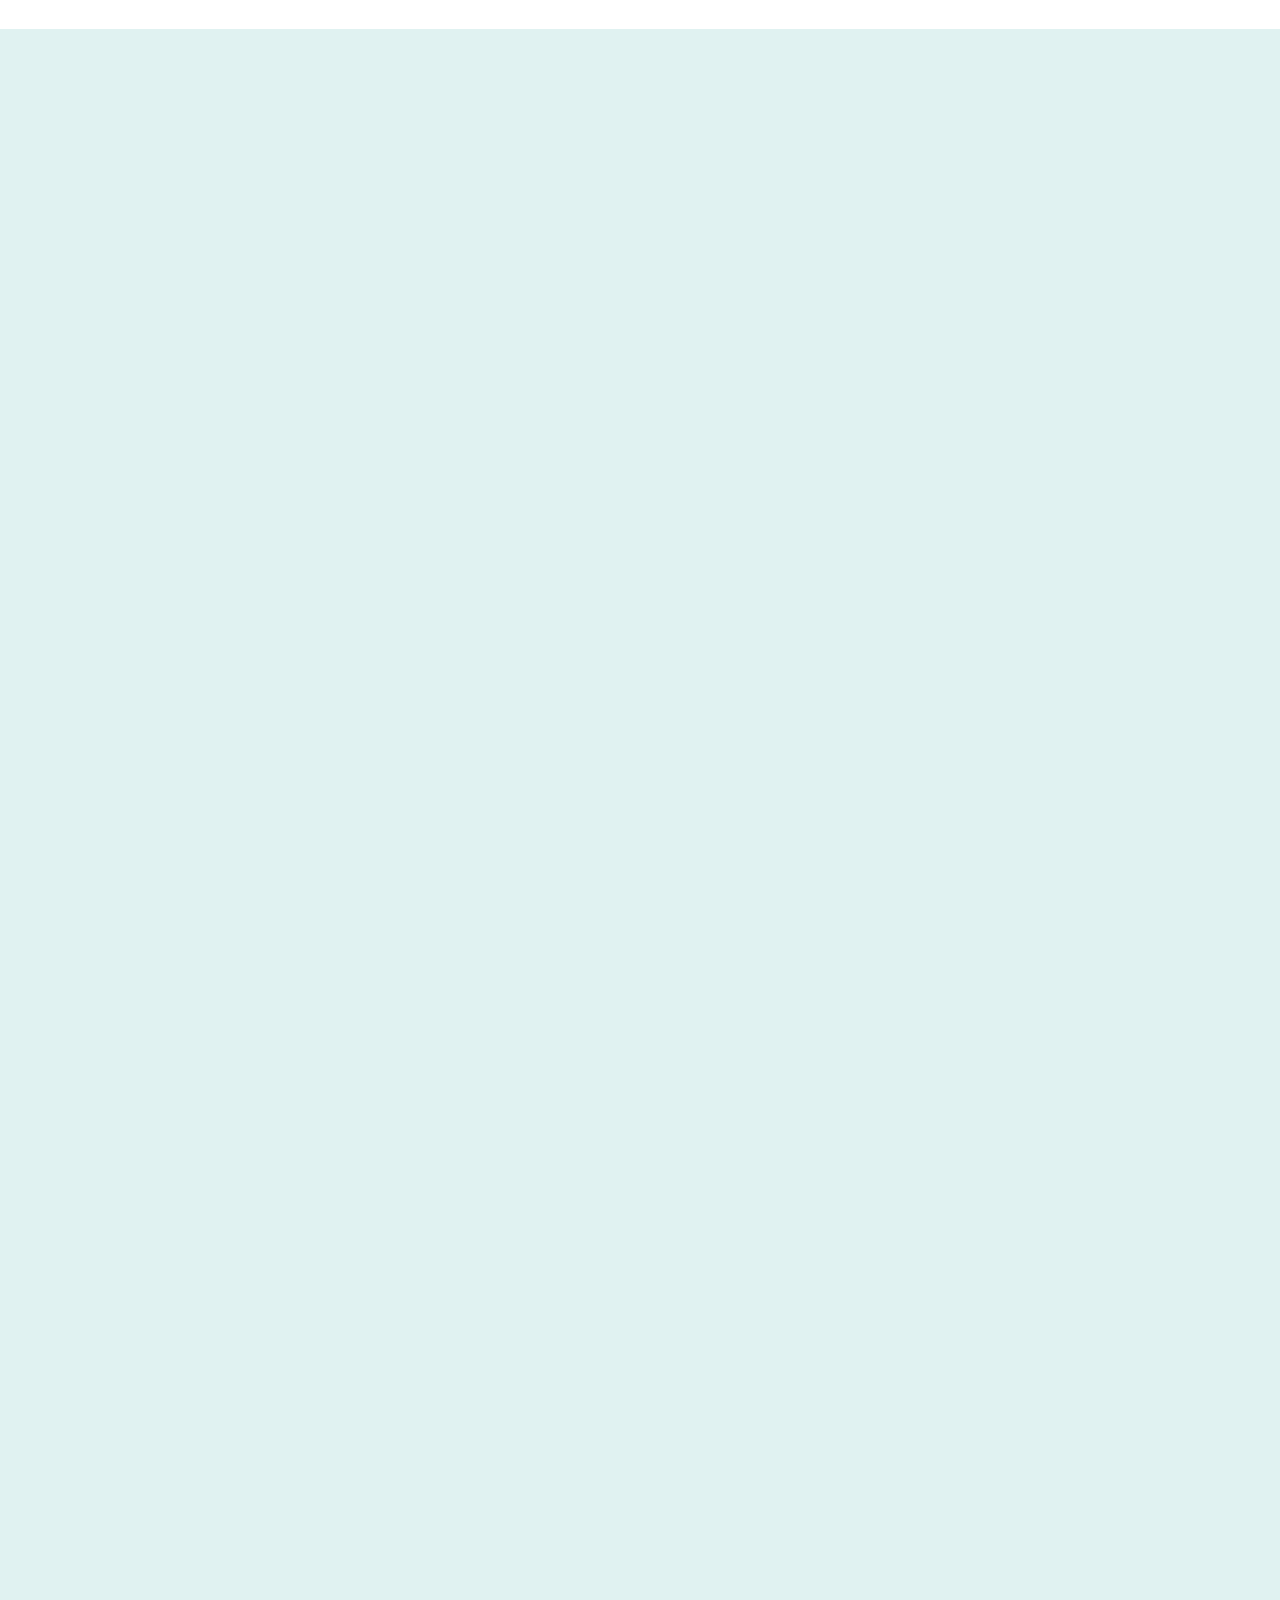
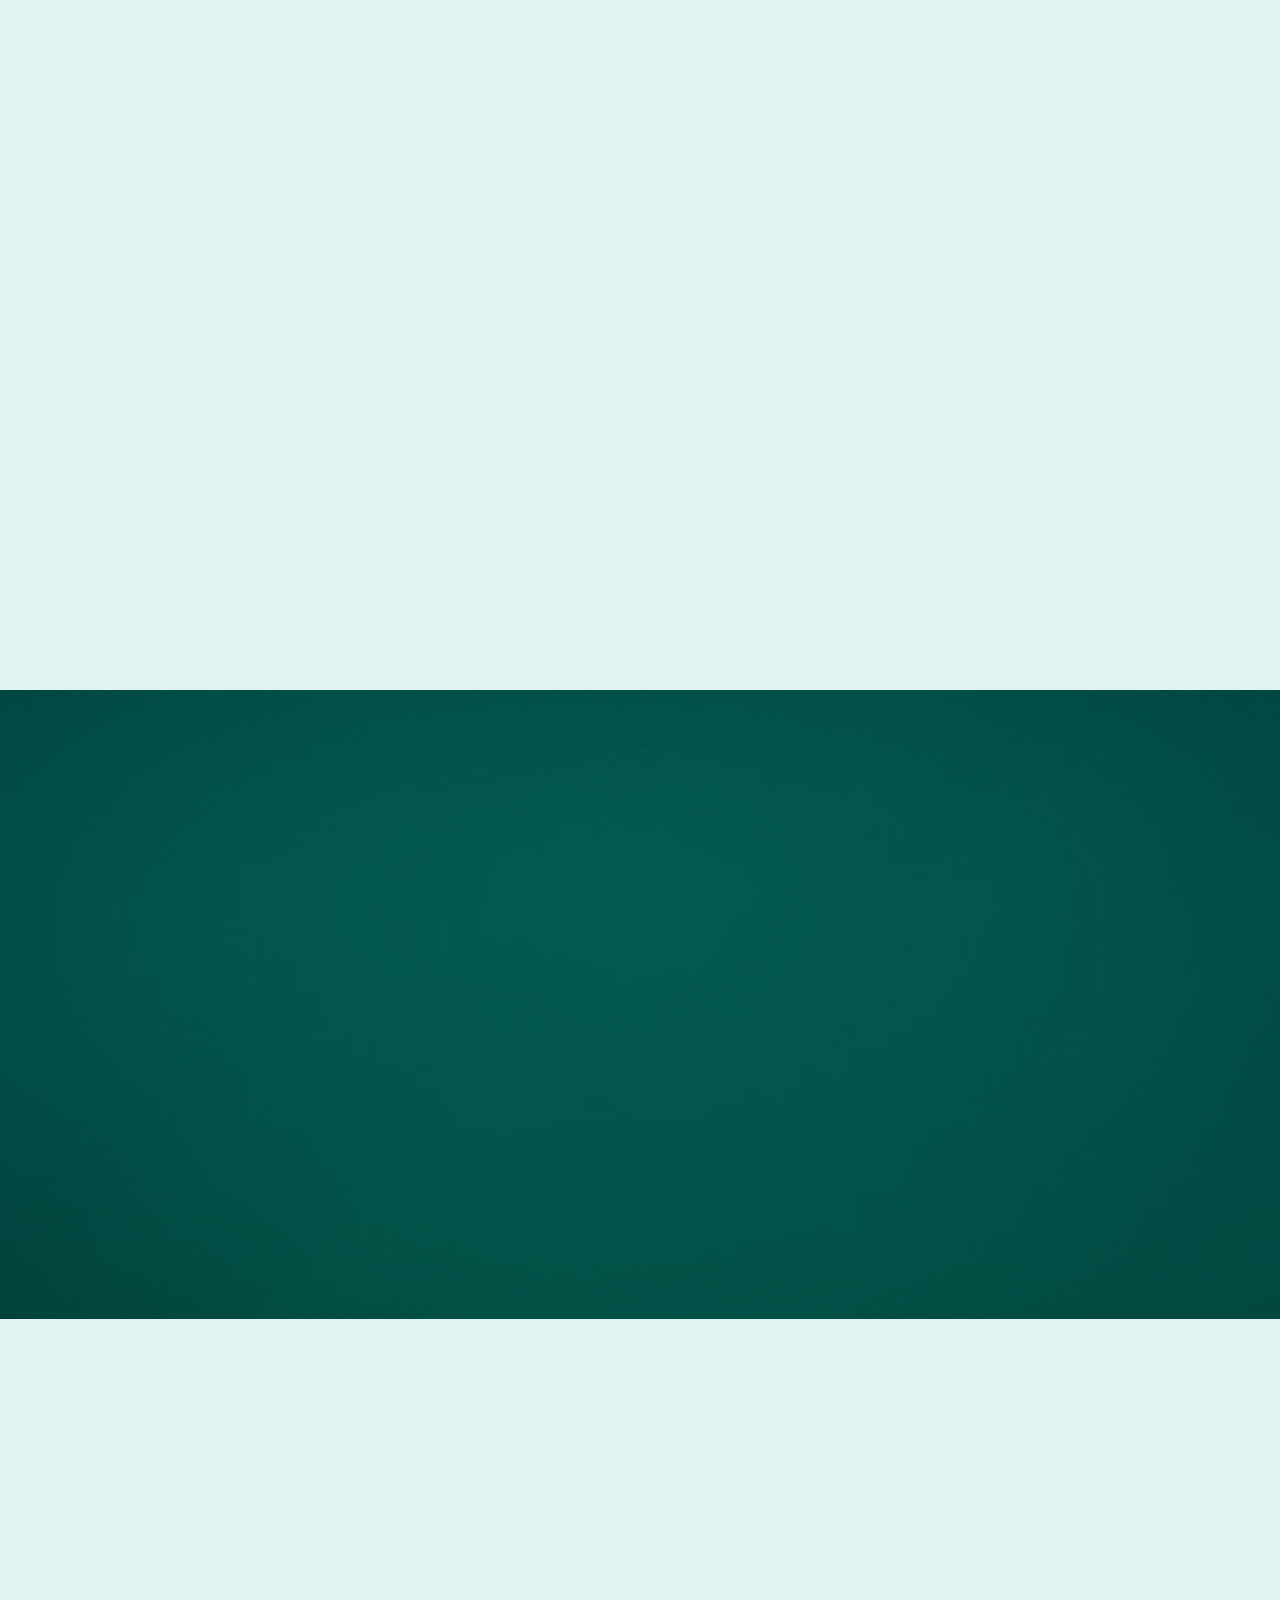
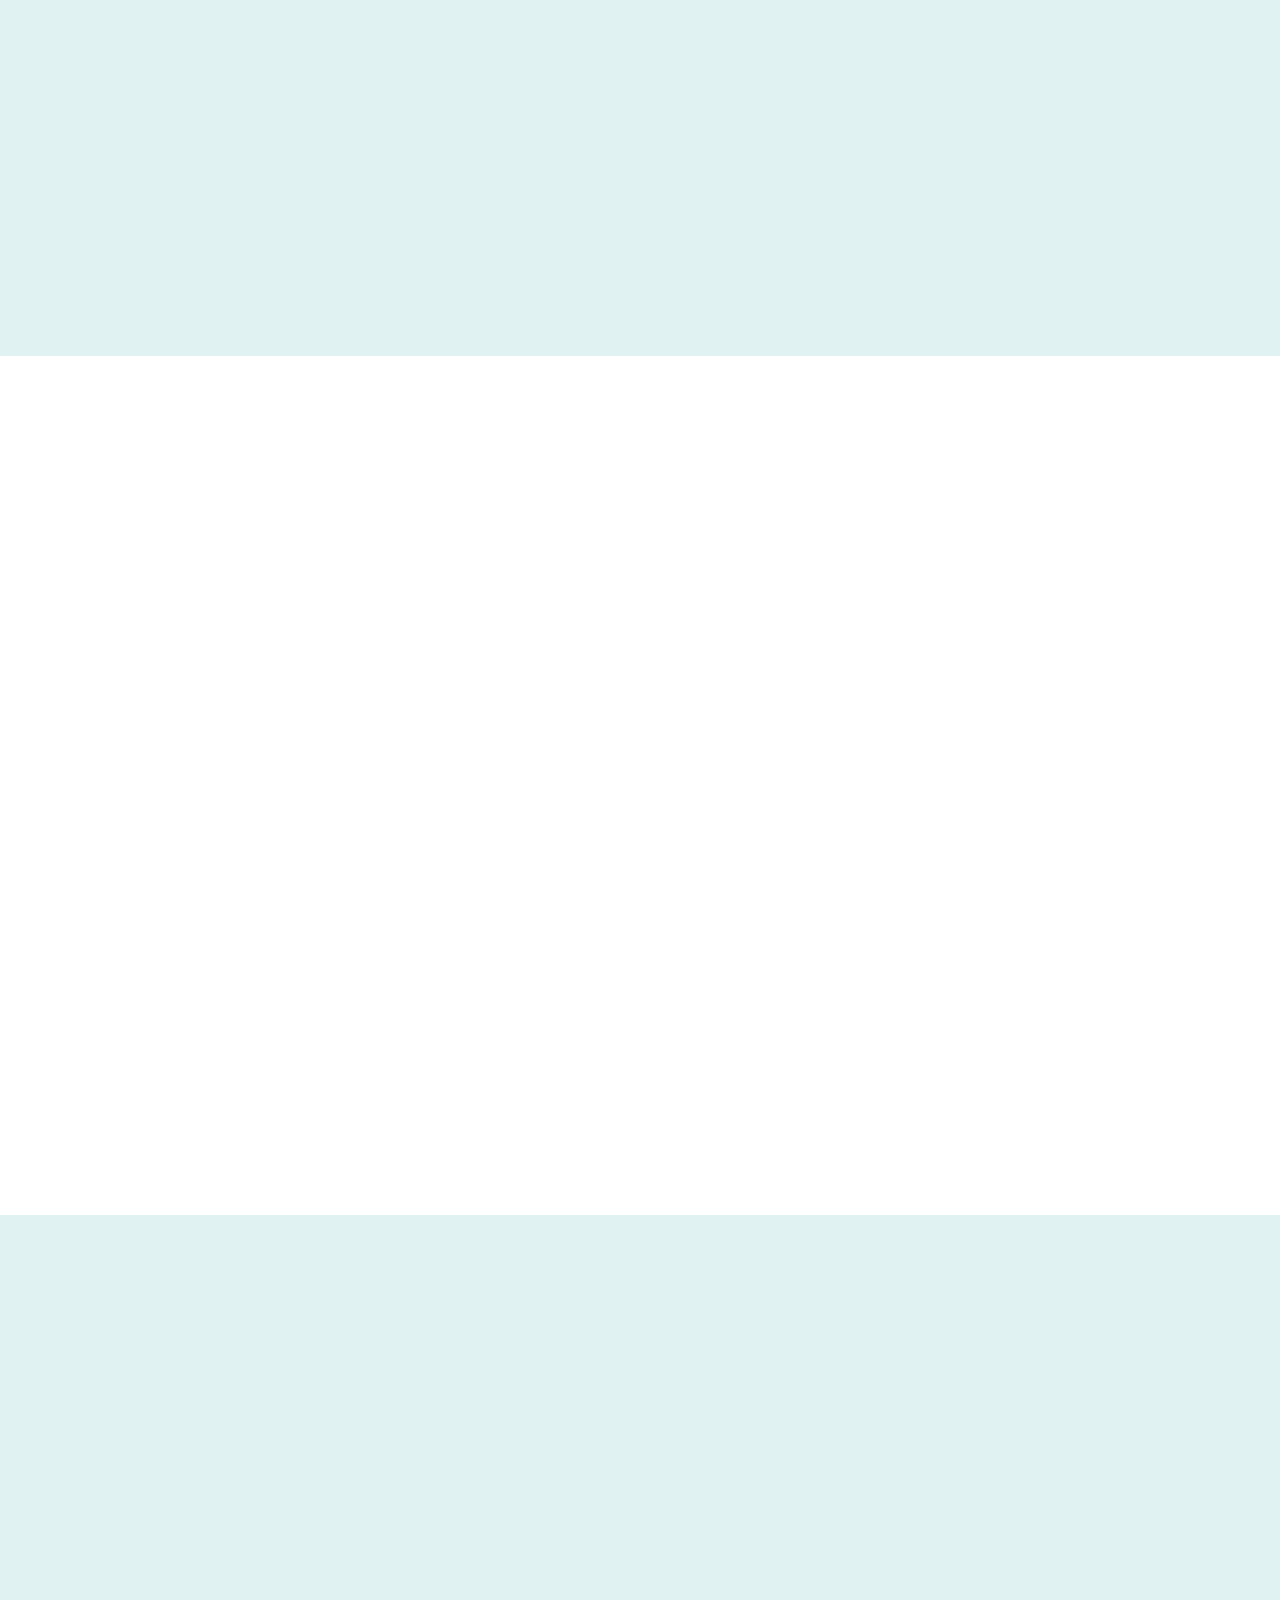
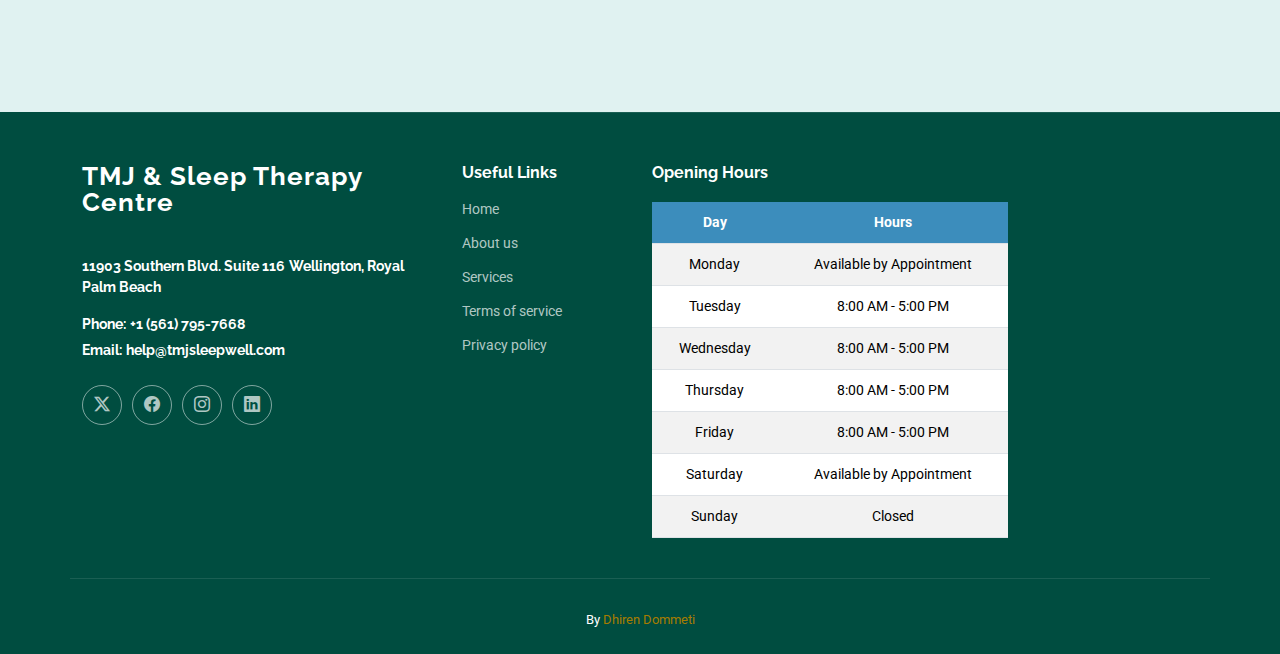
==== commit 588d2aea: "Update index.html" ====
--- a/index.html
+++ b/index.html
@@ -1846,8 +1846,8 @@
 
       <div class="container copyright text-center mt-4">
         <div class="credits">
-          Designed by
-          <a style="color: #ffffff" href="https://www.linkedin.com/in/ddommeti/">Dhiren Dommeti</a>
+          By
+          <a style="color: #a67c00" href="https://www.linkedin.com/in/ddommeti/">Dhiren Dommeti</a>
         </div>
       </div>
     </footer>
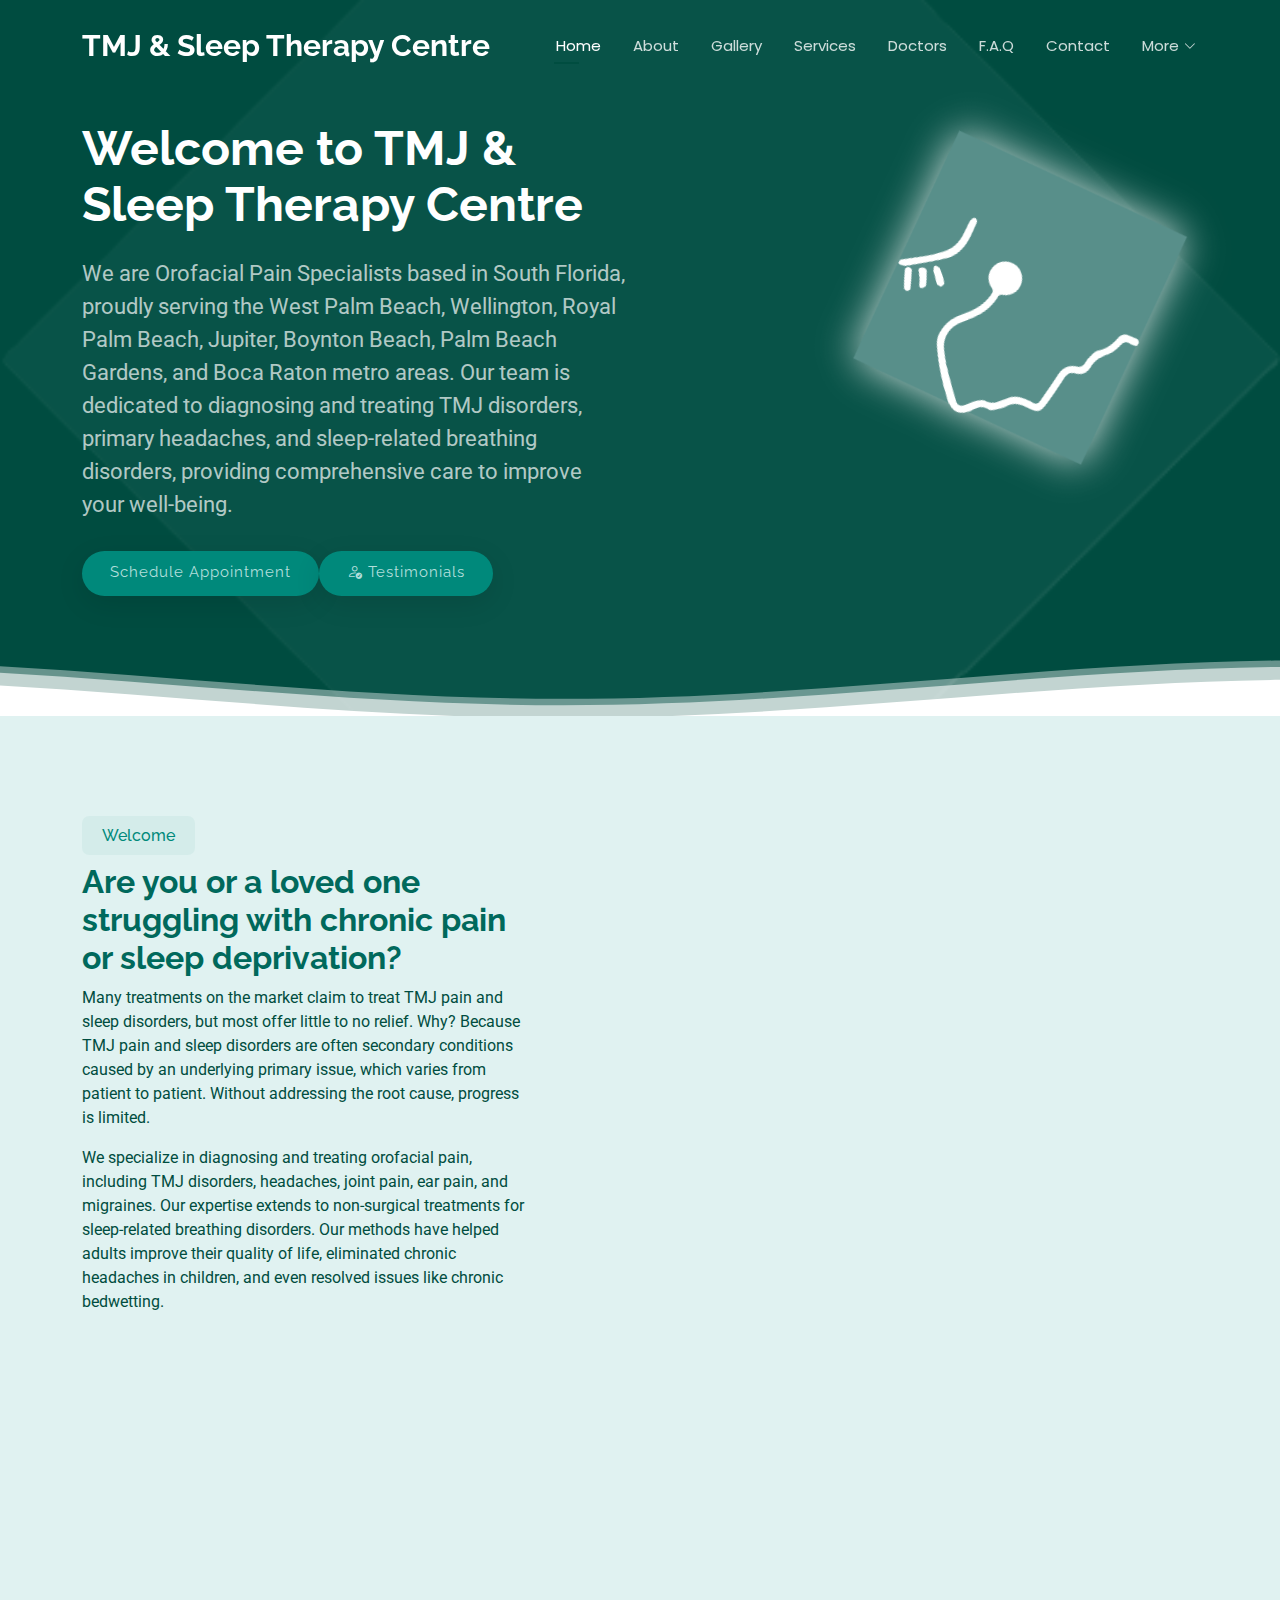
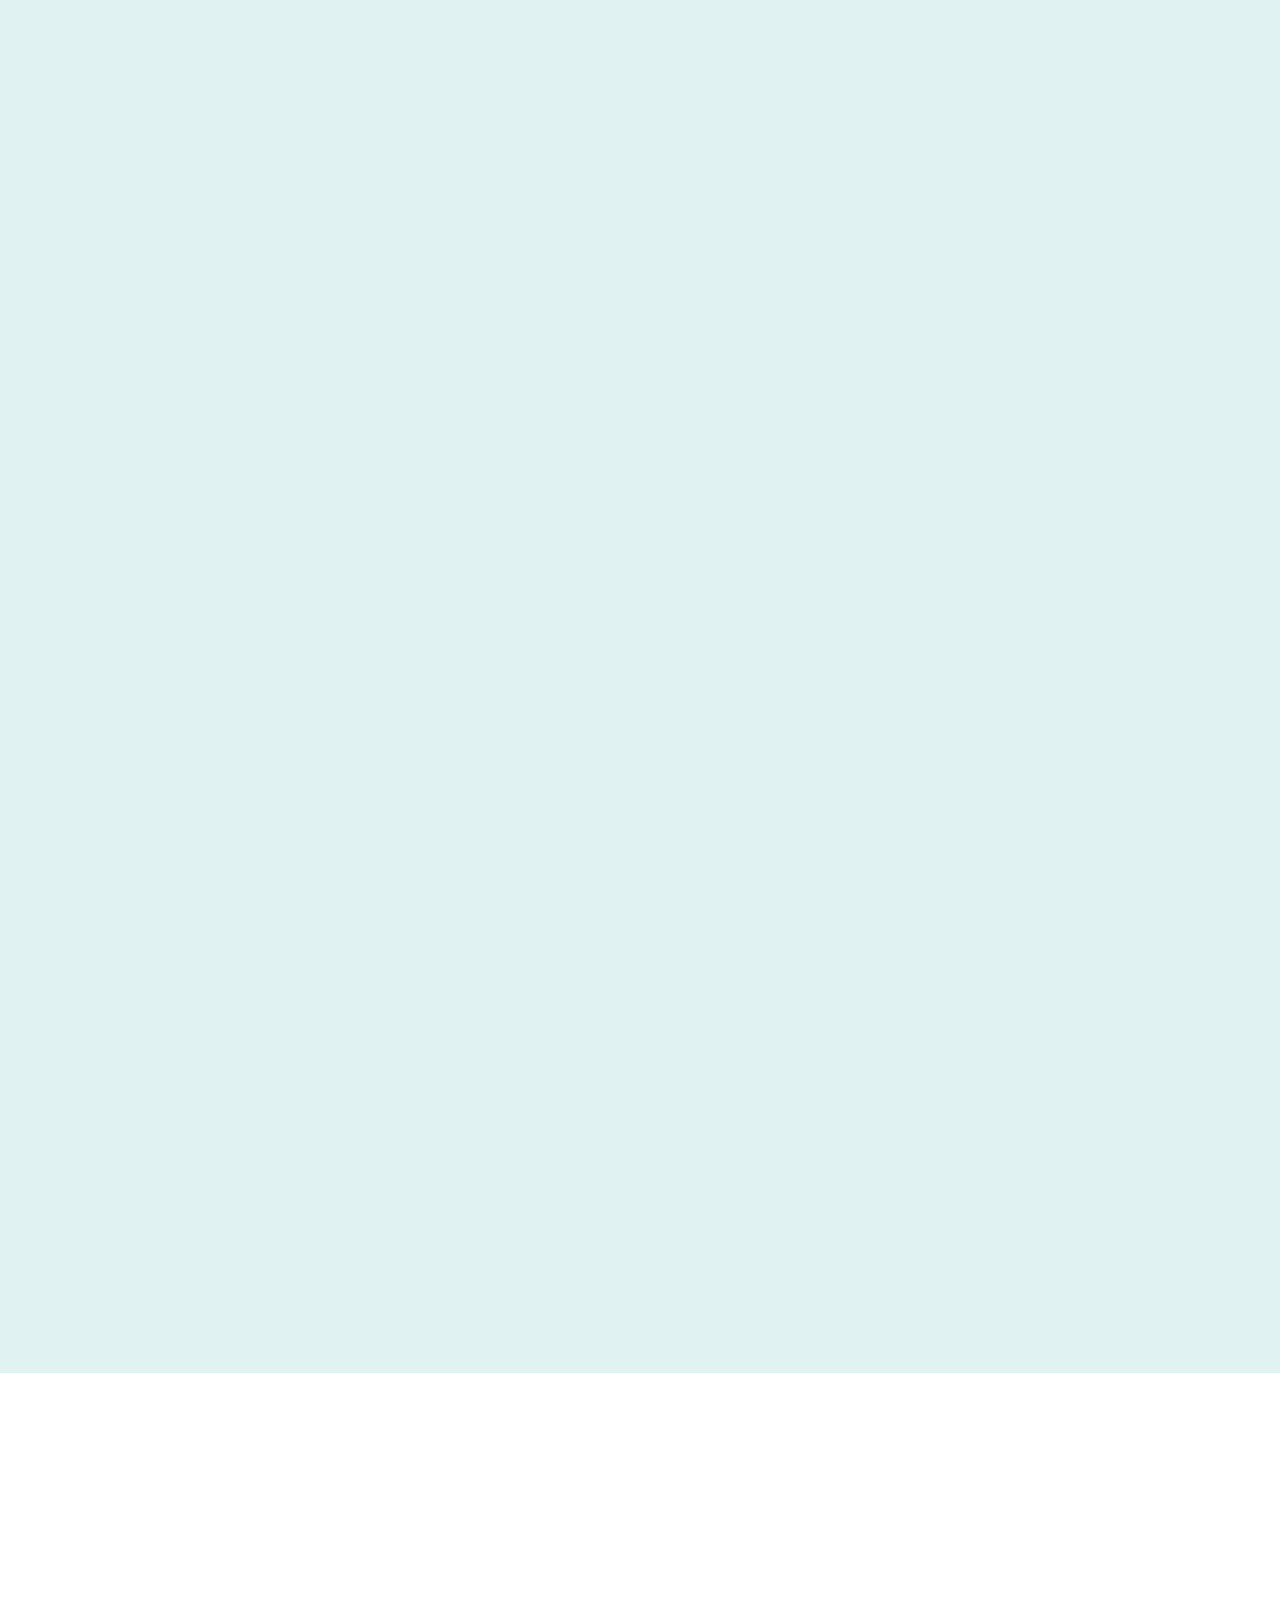
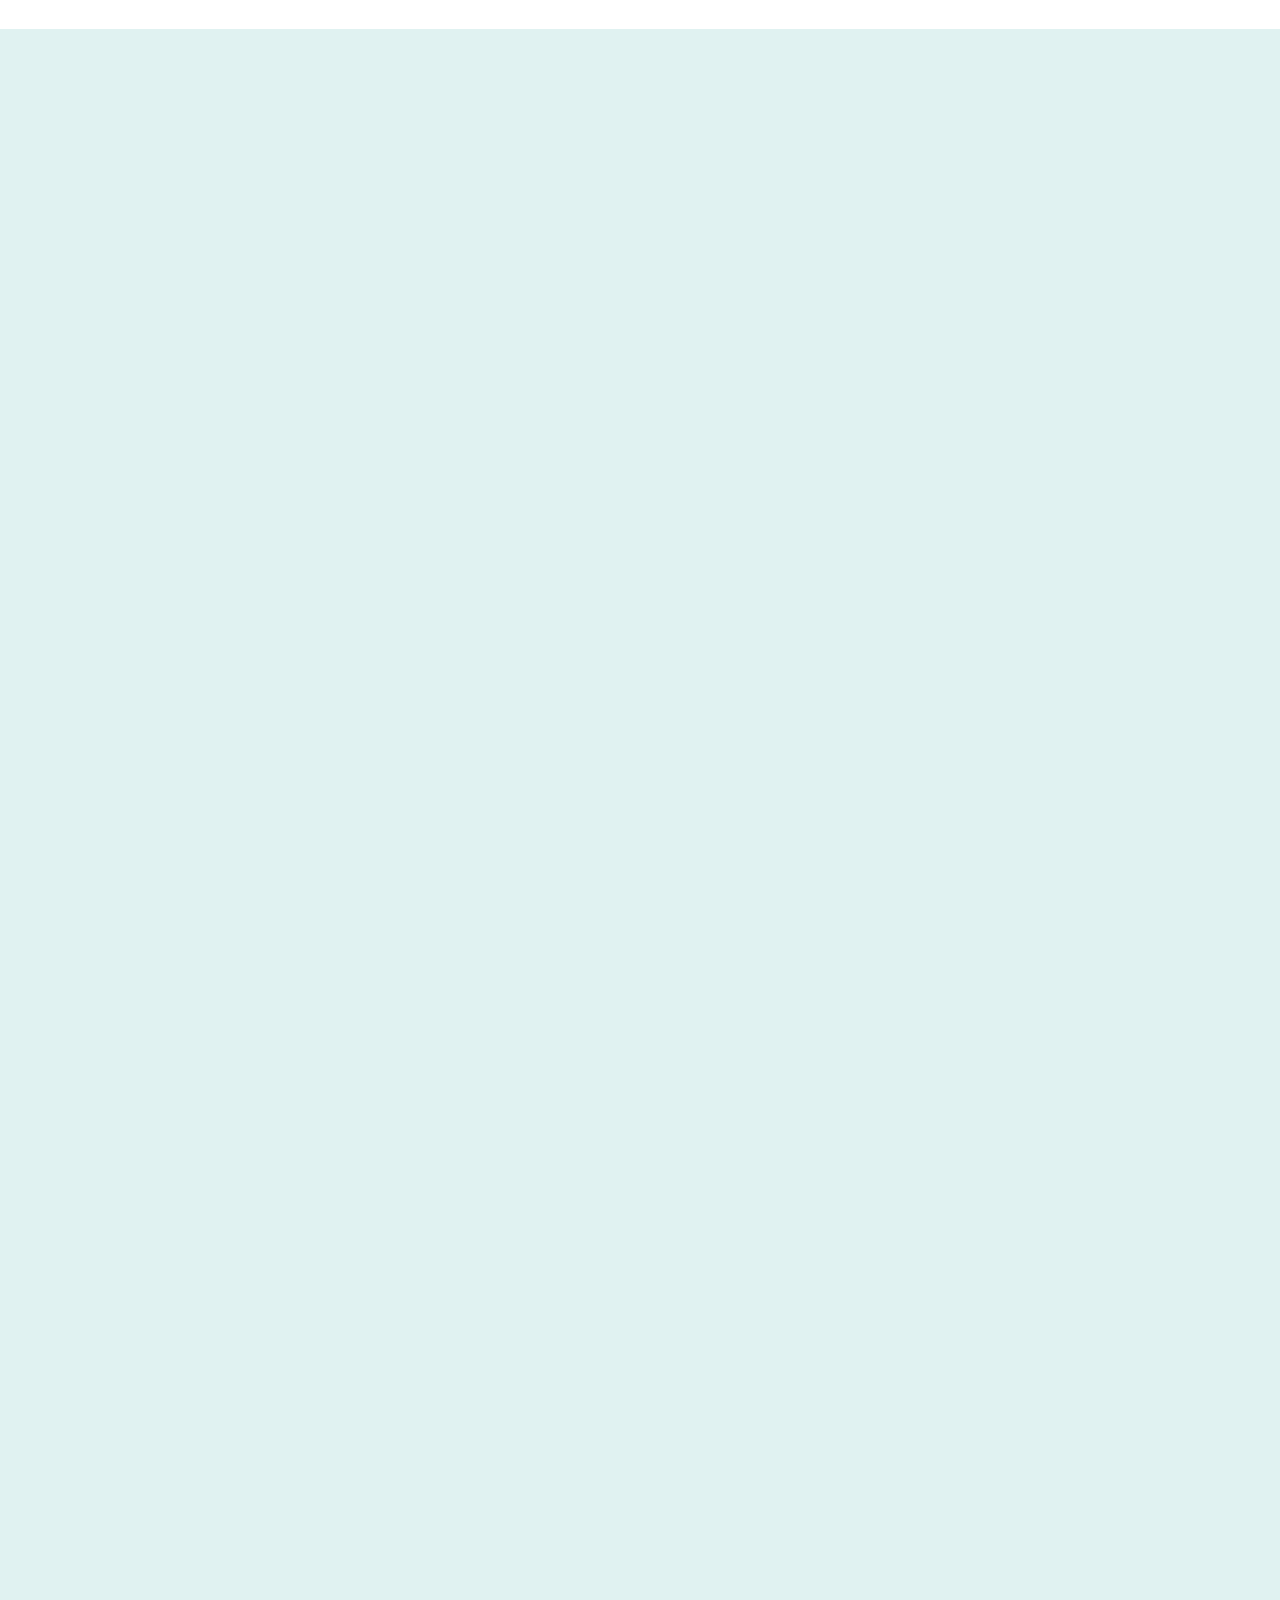
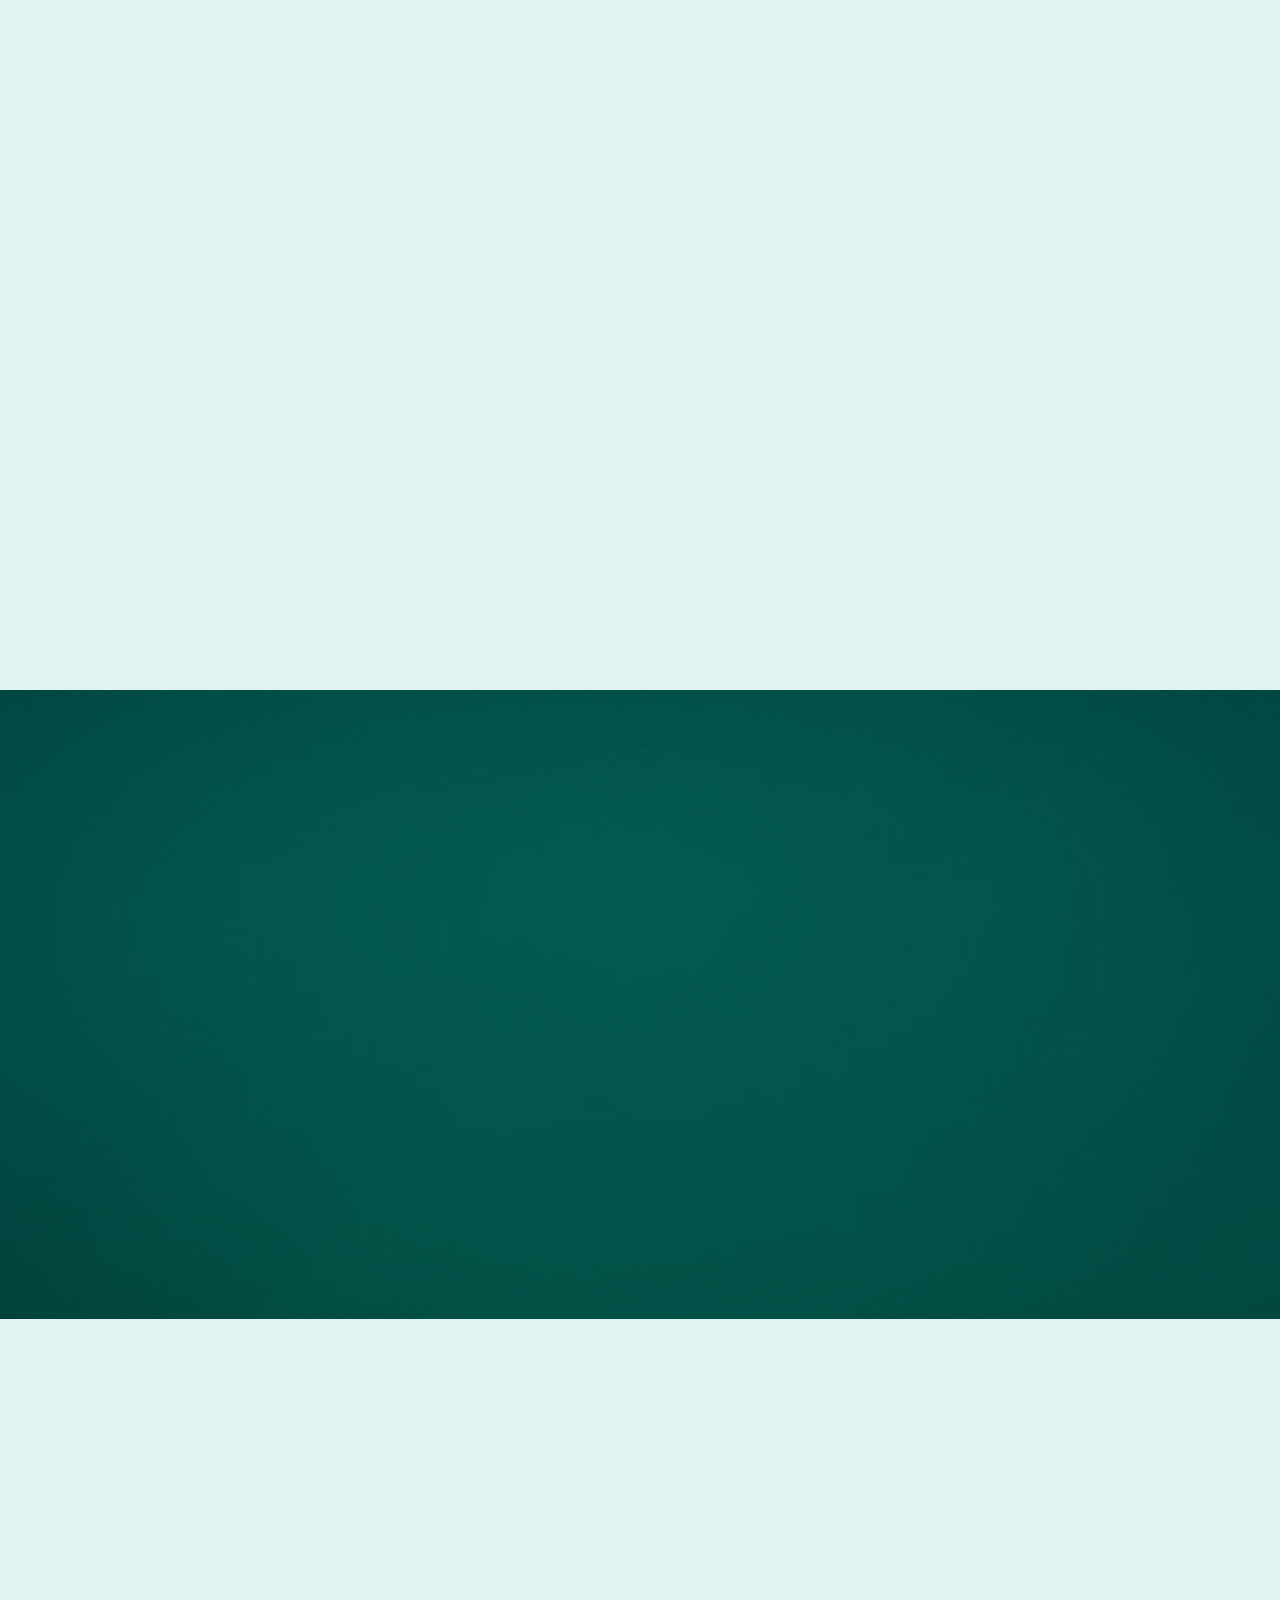
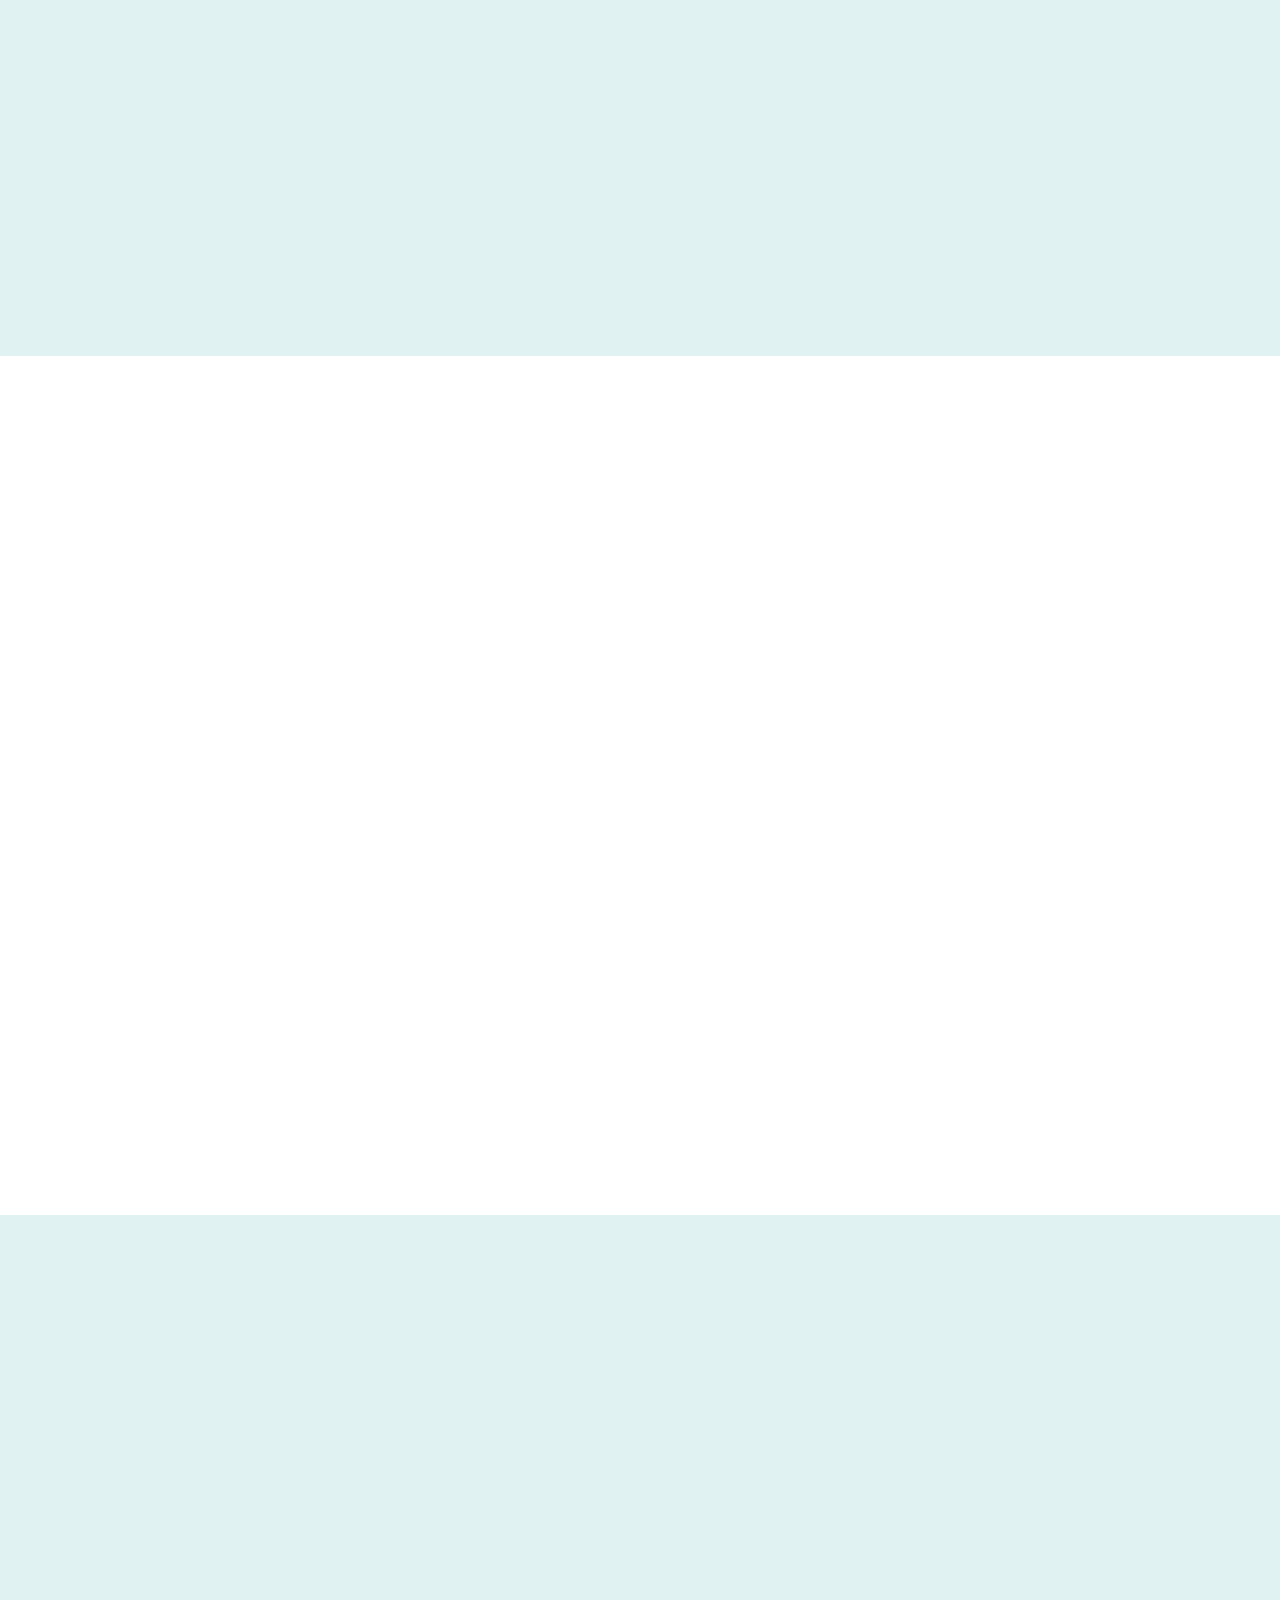
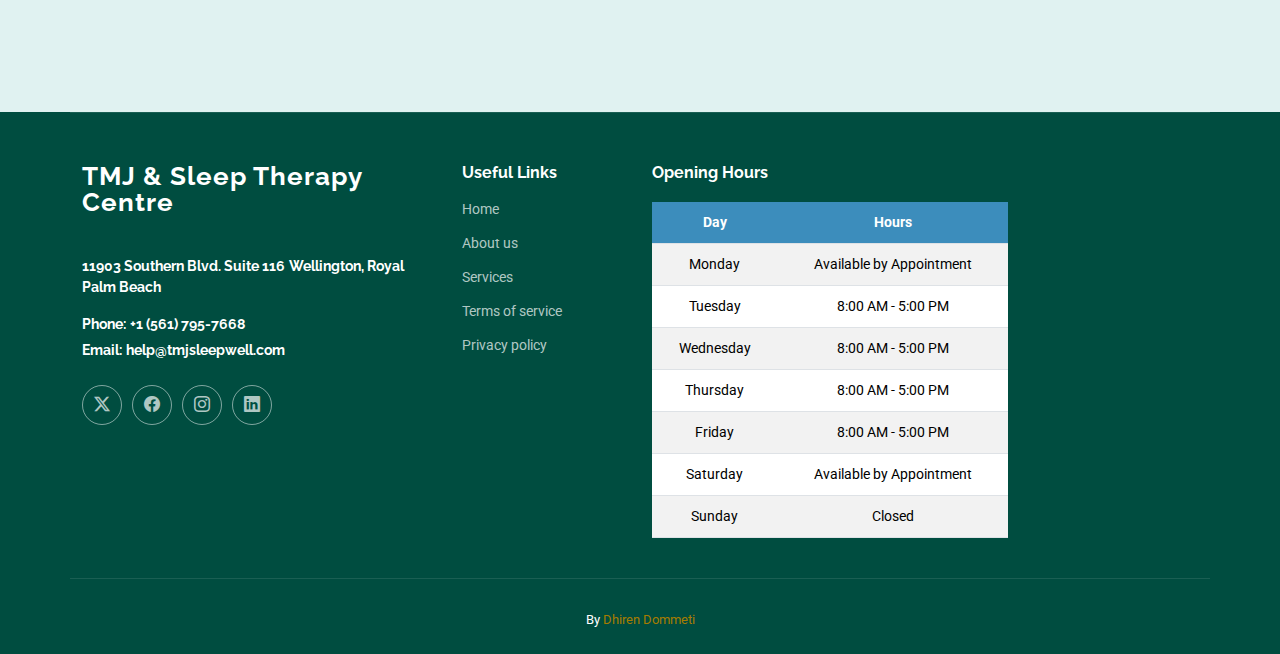
==== commit 2787374a: "testimonials" ====
--- a/index.html
+++ b/index.html
@@ -85,6 +85,7 @@
                <!-- <li><a href="#contact">Contact</a></li>
                 <li><a href="#faq">F.A.Q</a></li>-->
                 <li class="dropdown">
+                  <li><a href="testimonials.html">Testimonials</a></li>
                   <a href="#"
                     ><span>Resources</span>
                     <i class="bi bi-chevron-down toggle-dropdown"></i
@@ -130,11 +131,13 @@
               <p>We are Orofacial Pain Specialists based in South Florida, proudly serving the West Palm Beach, Wellington, Royal Palm Beach, Jupiter, Boynton Beach, Palm Beach Gardens, and Boca Raton metro areas. Our team is dedicated to diagnosing and treating TMJ disorders, primary headaches, and sleep-related breathing disorders, providing comprehensive care to improve your well-being.</p>
               <div class="d-flex">
                 <a href="https://book2.getweave.com/55a5452f-54cc-47e9-a3f2-86a4221fc9c2/request-appointment?source=WEBSITE" class="btn-get-started">Schedule Appointment</a>
-                <a
-                  href="https://youtu.be/c-mx5J703uY?si=307DD_URw7B5Xolp"
+              <!--  <a
+                  href="testimonials.html"
                   class="glightbox btn-watch-video d-flex align-items-center"
-                  ><i class="bi bi-play-circle"></i><span>Watch Video</span></a
-                >
+                  ><i class="bi bi-play-circle"></i><span>TESTIMONIALS</span></a
+                >-->
+                <a href="testimonials.html" class="btn-get-started"><i class="bi bi-person-check"></i> <span>Testimonials</span></a>
+
               </div>
             </div>
           </div>
